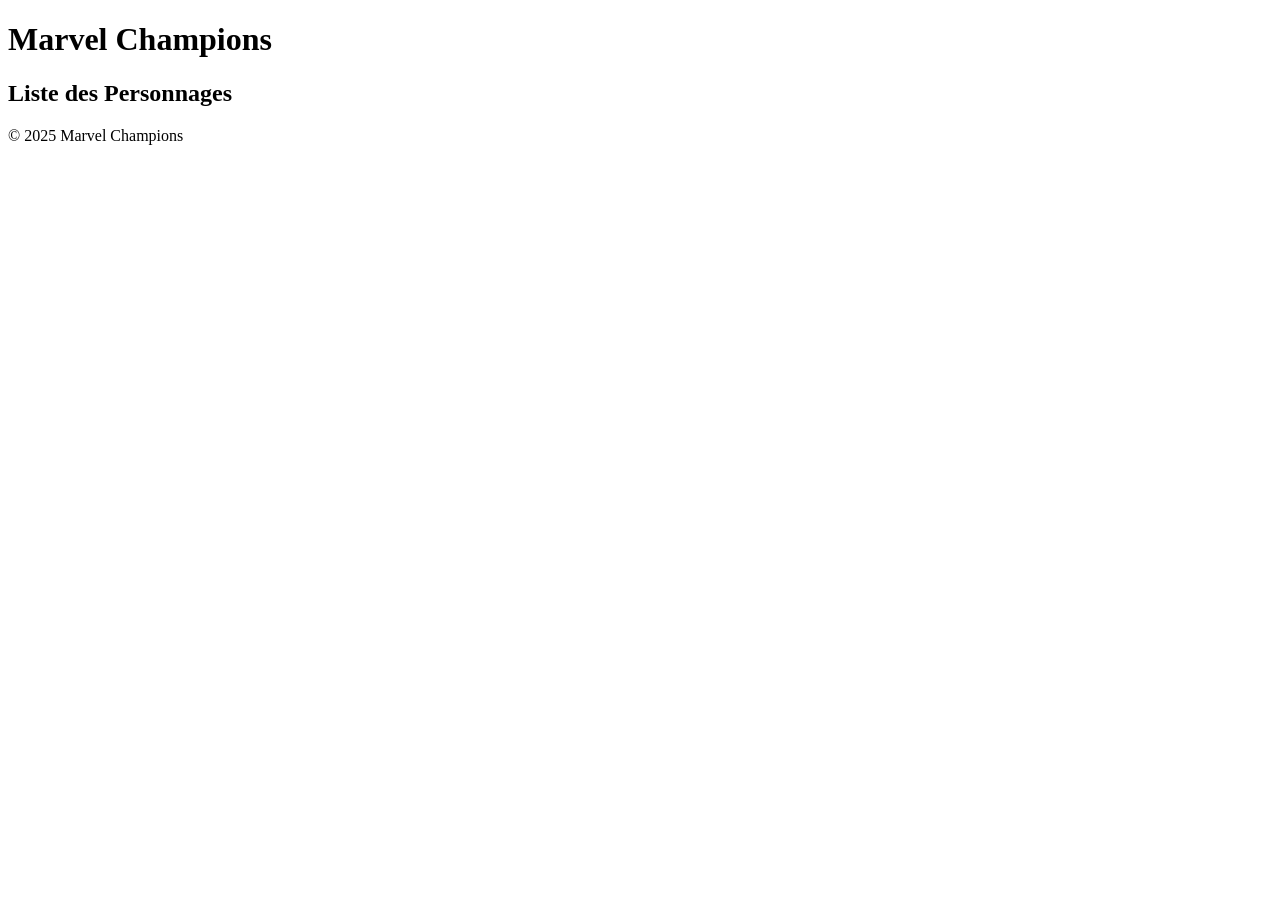
==== champions.html @ c8d94a5c "Create champions.html" ====
<!DOCTYPE html>
<html lang="fr">
<head>
    <meta charset="UTF-8">
    <meta name="viewport" content="width=device-width, initial-scale=1.0">
    <title>Liste des Personnages | Marvel Champions</title>
    <link rel="stylesheet" href="stylechampion.css">
</head>
<body>
    <header>
        <h1>Marvel Champions</h1>
    </header>
    
    <main>
        <h2>Liste des Personnages</h2>
        <div id="personnage-list">
            <!-- Liste des personnages générée ici -->
        </div>
    </main>

    <footer>
        <p>© 2025 Marvel Champions</p>
    </footer>

    <script src="scriptchampion.js"></script>
</body>
</html>
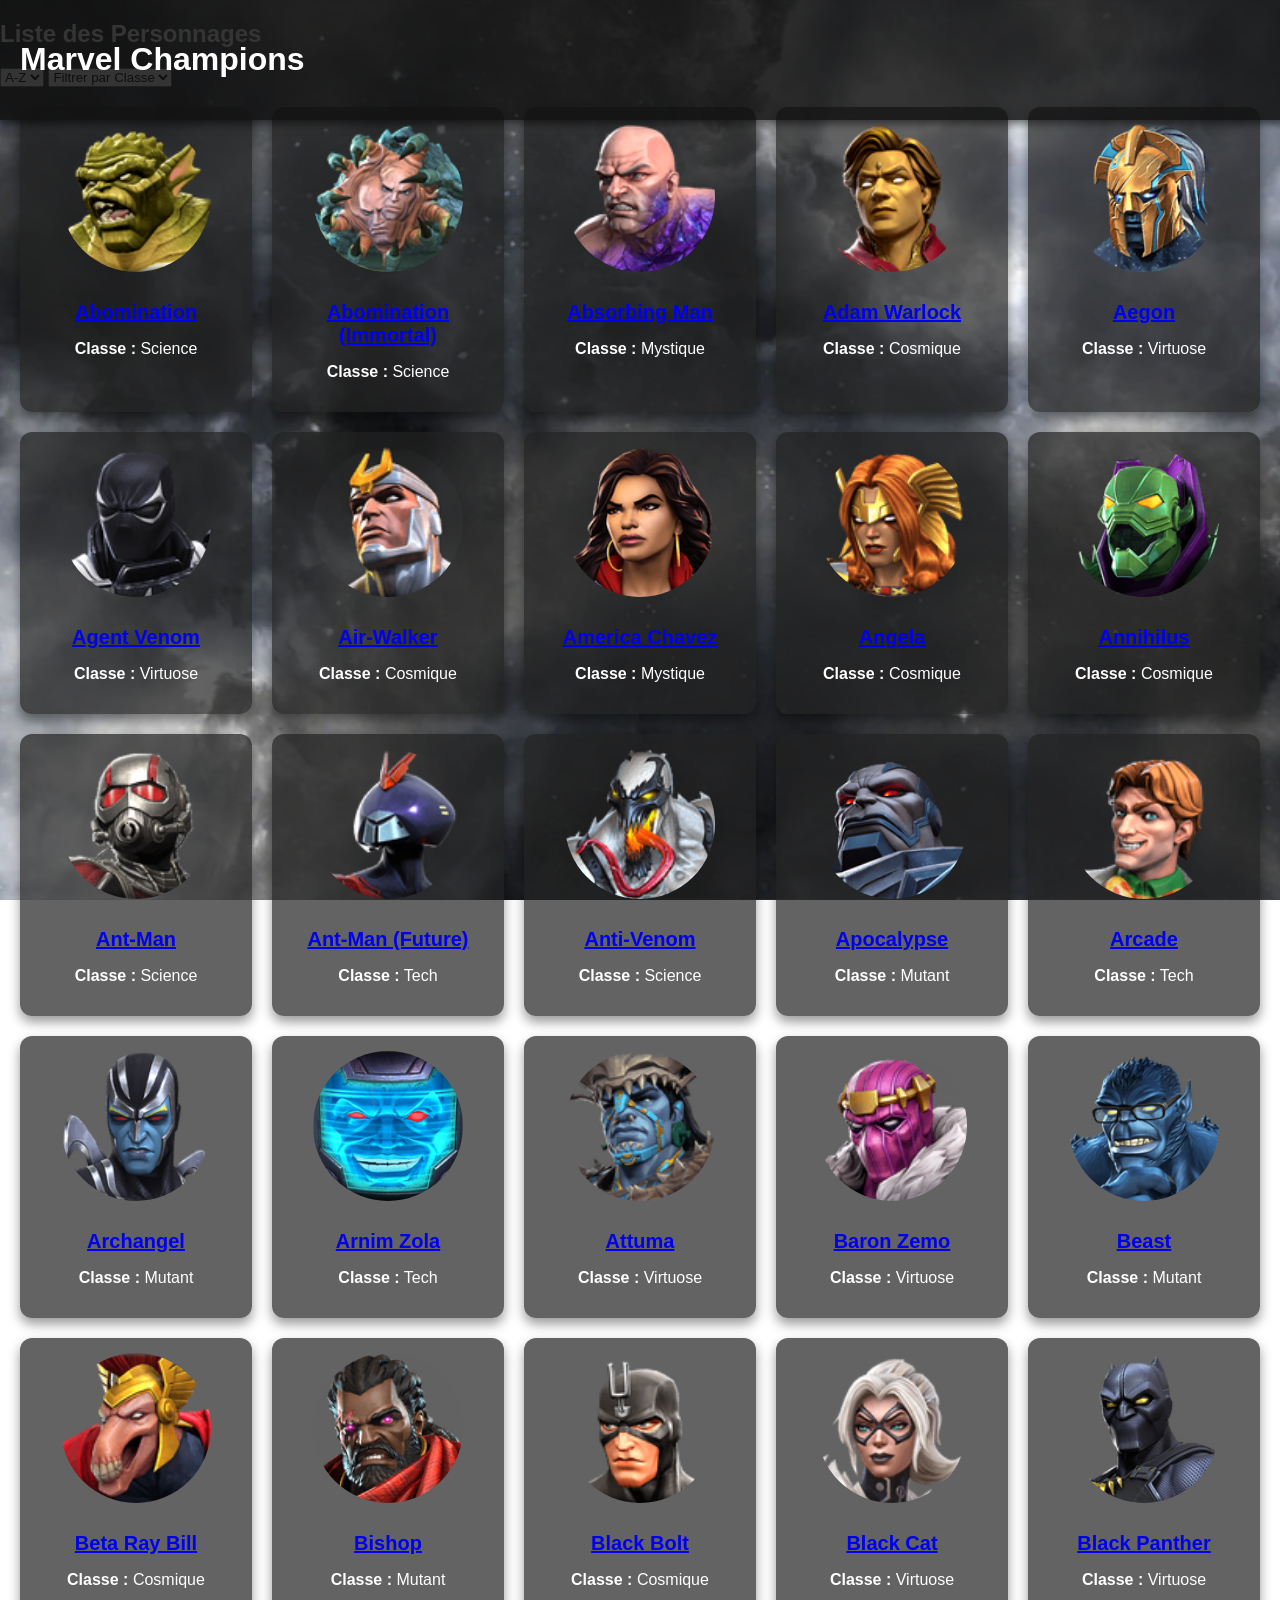
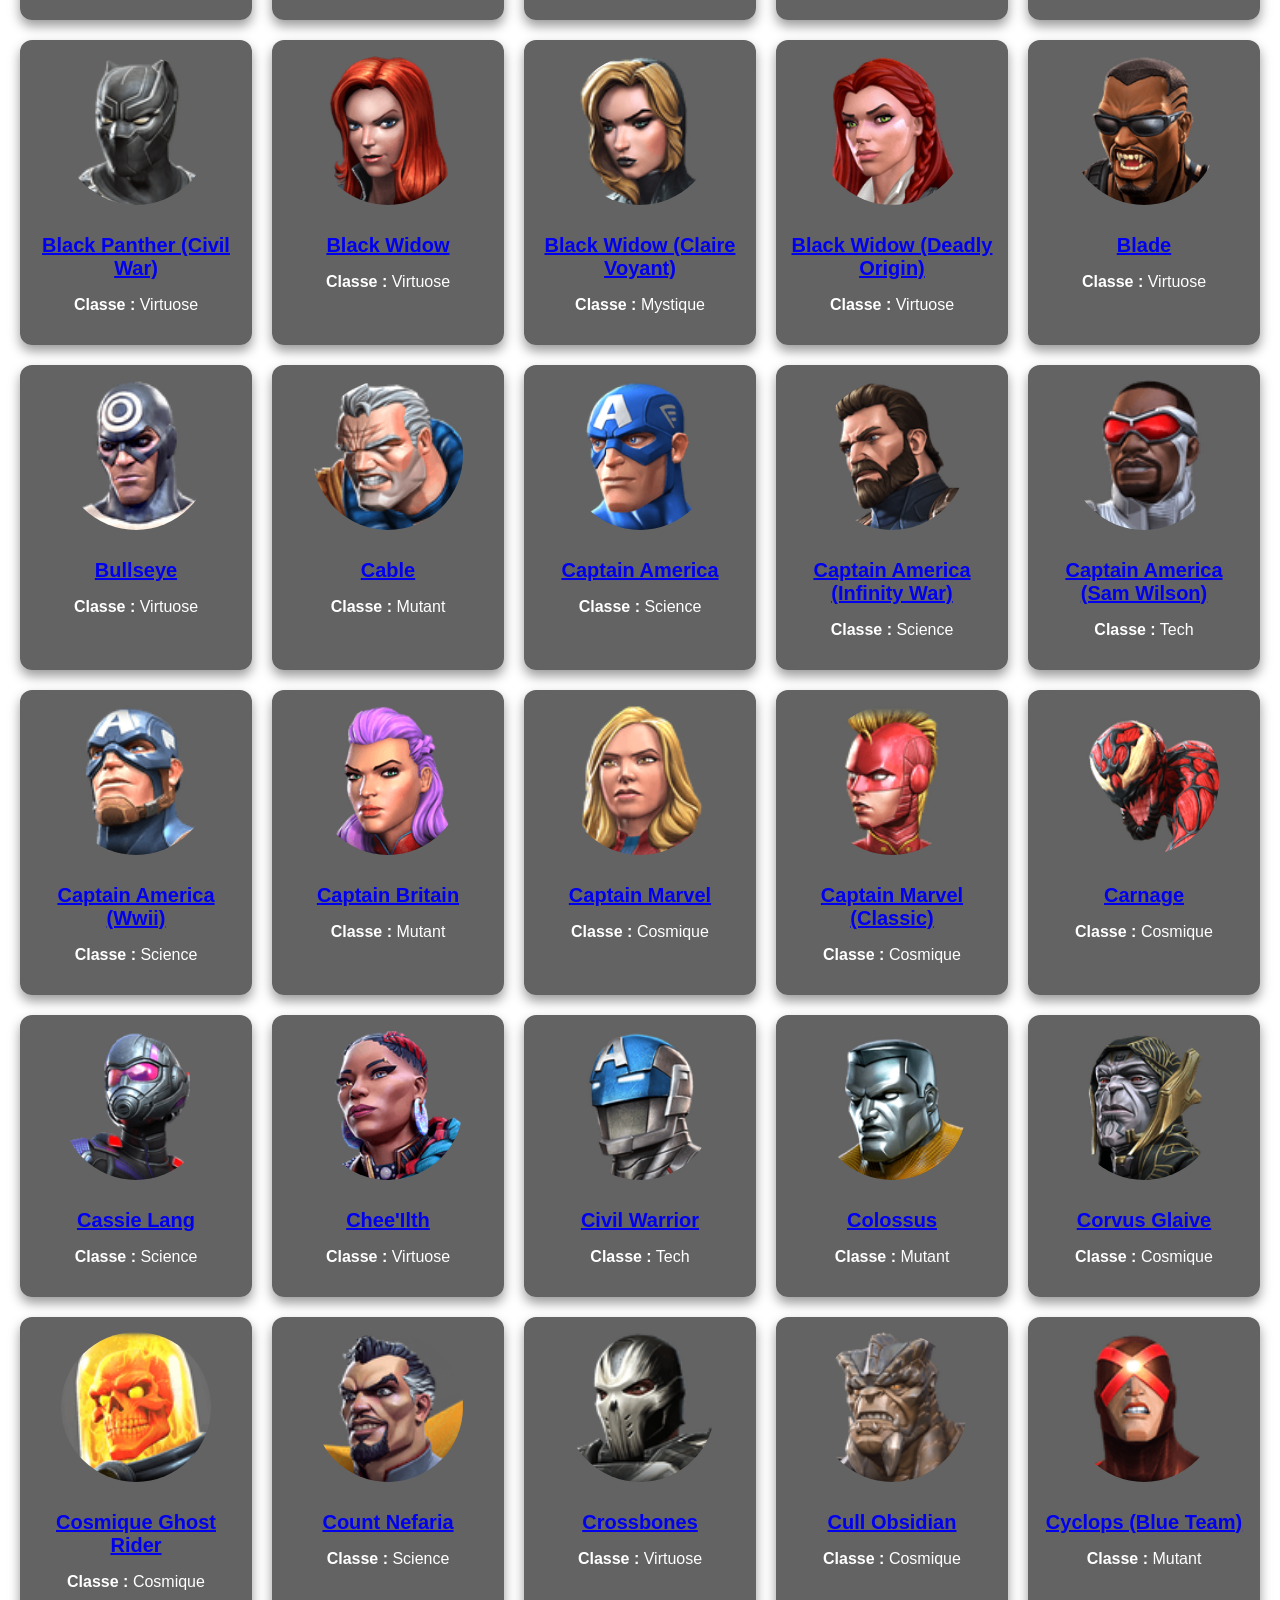
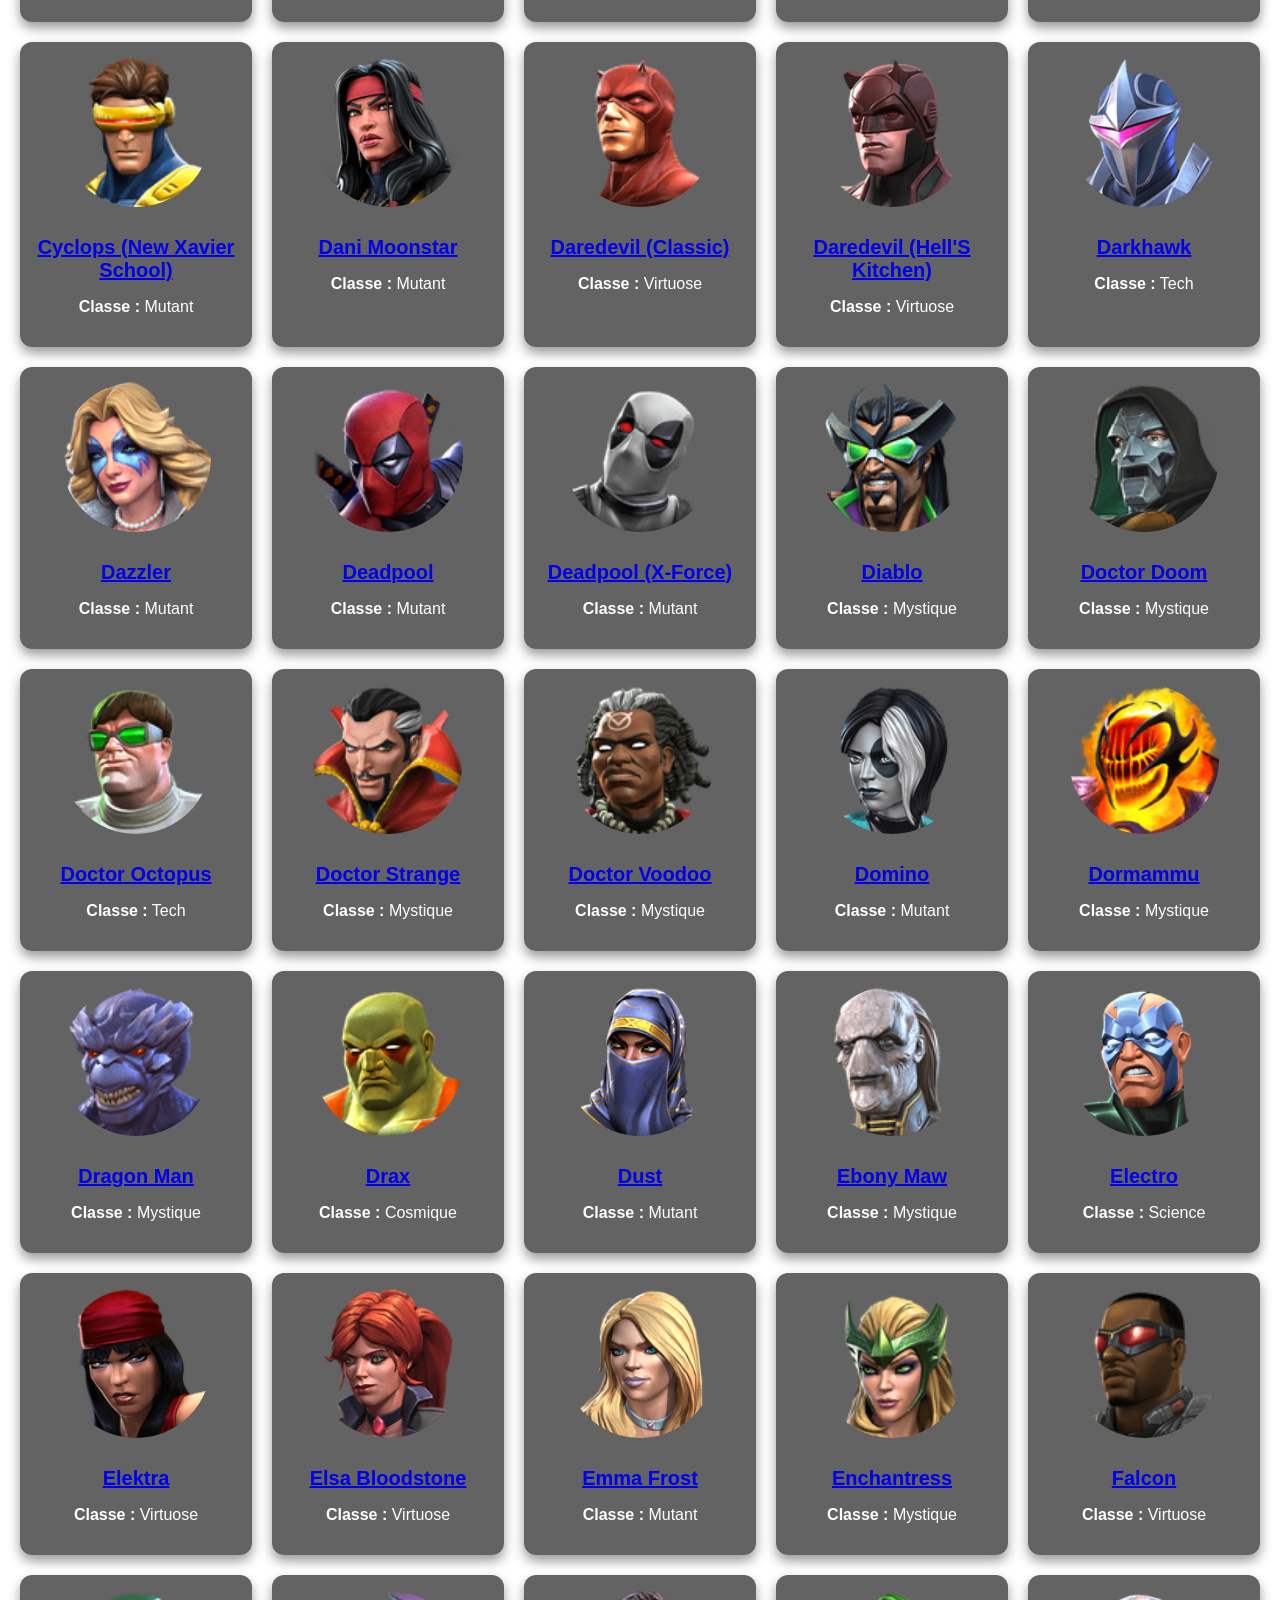
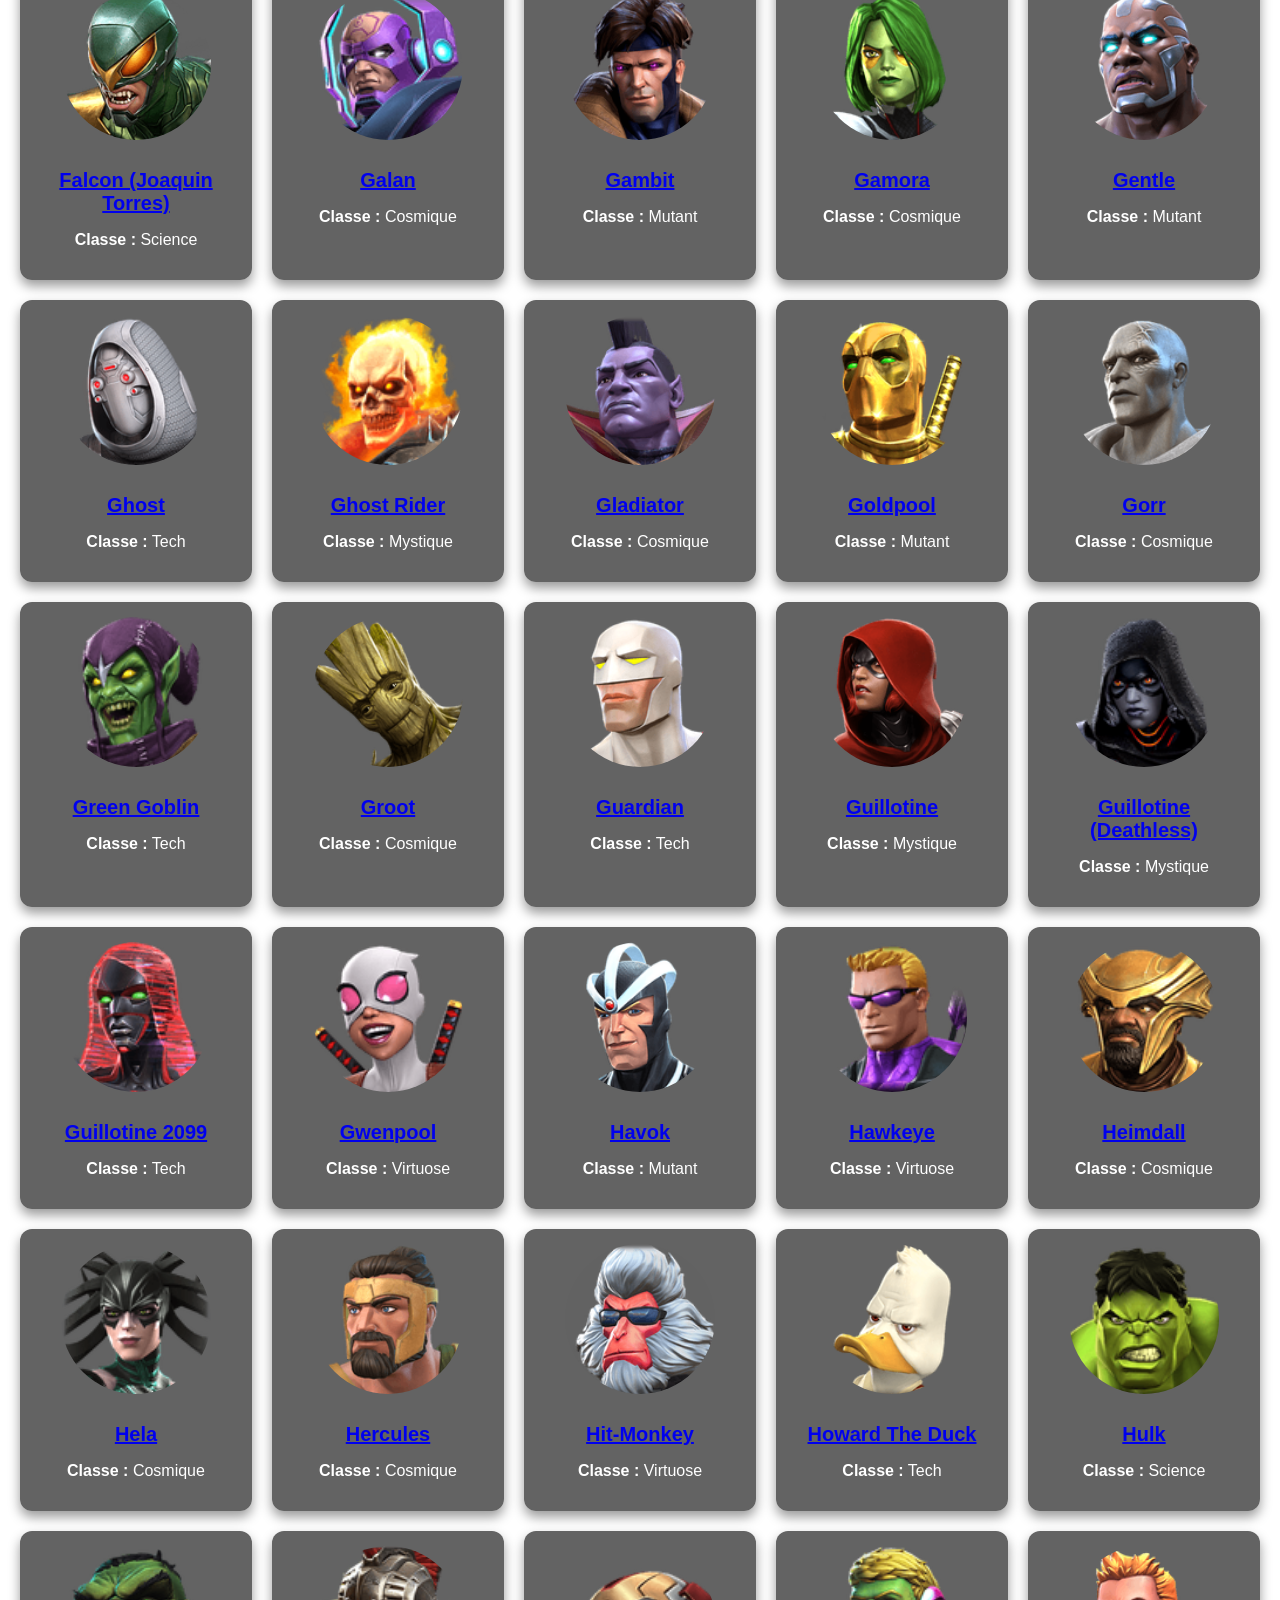
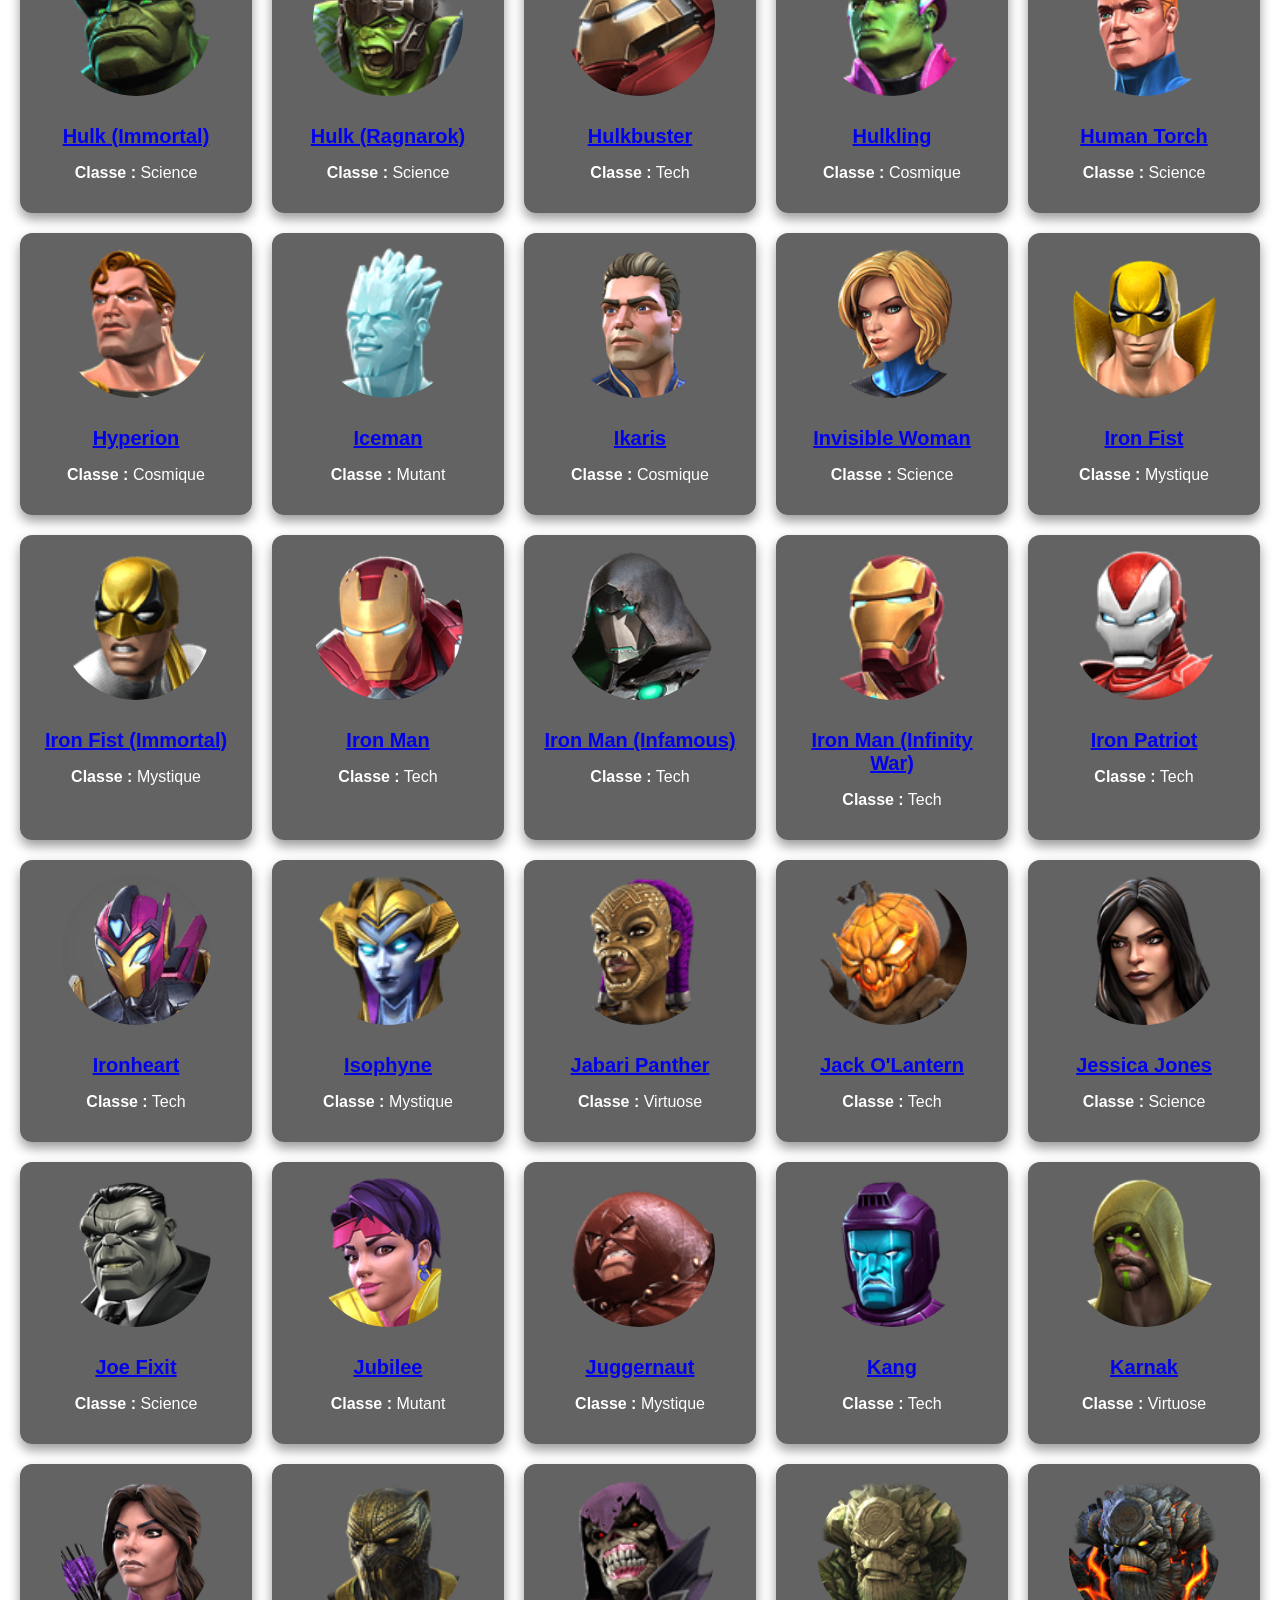
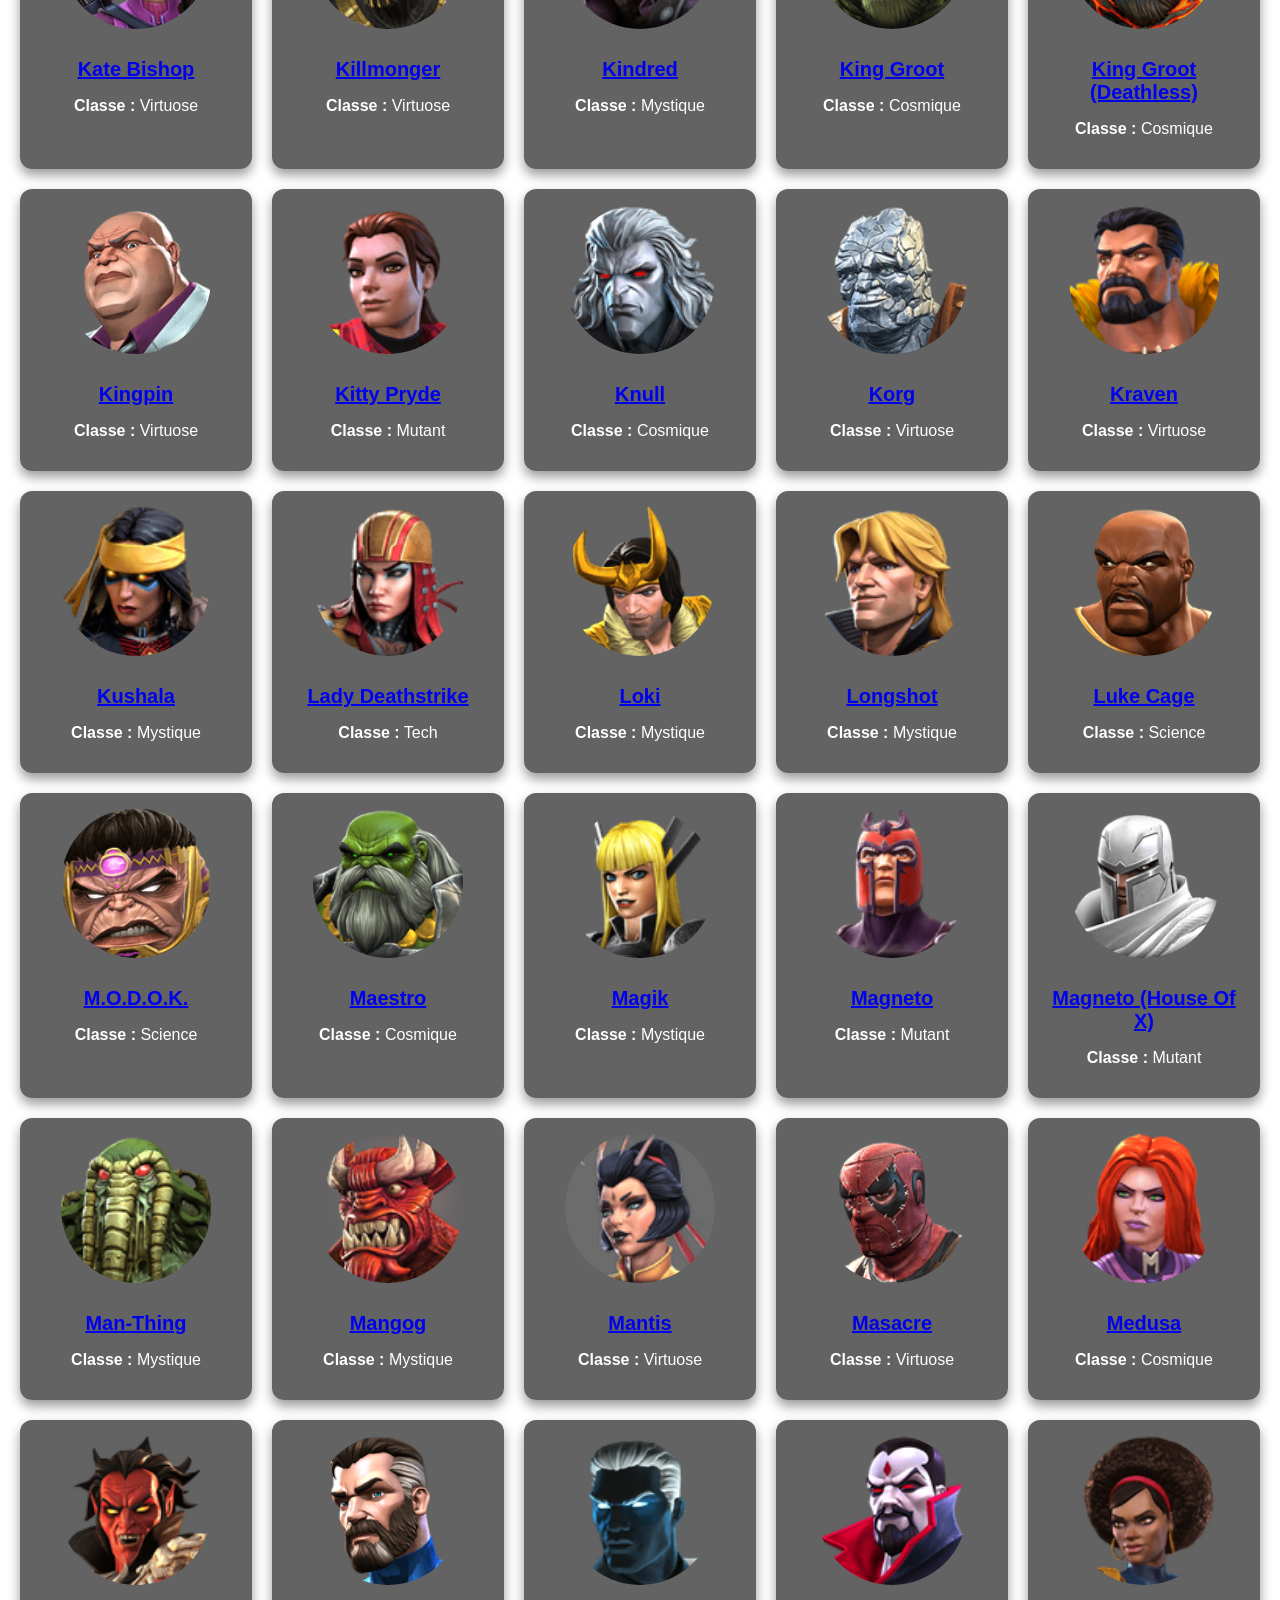
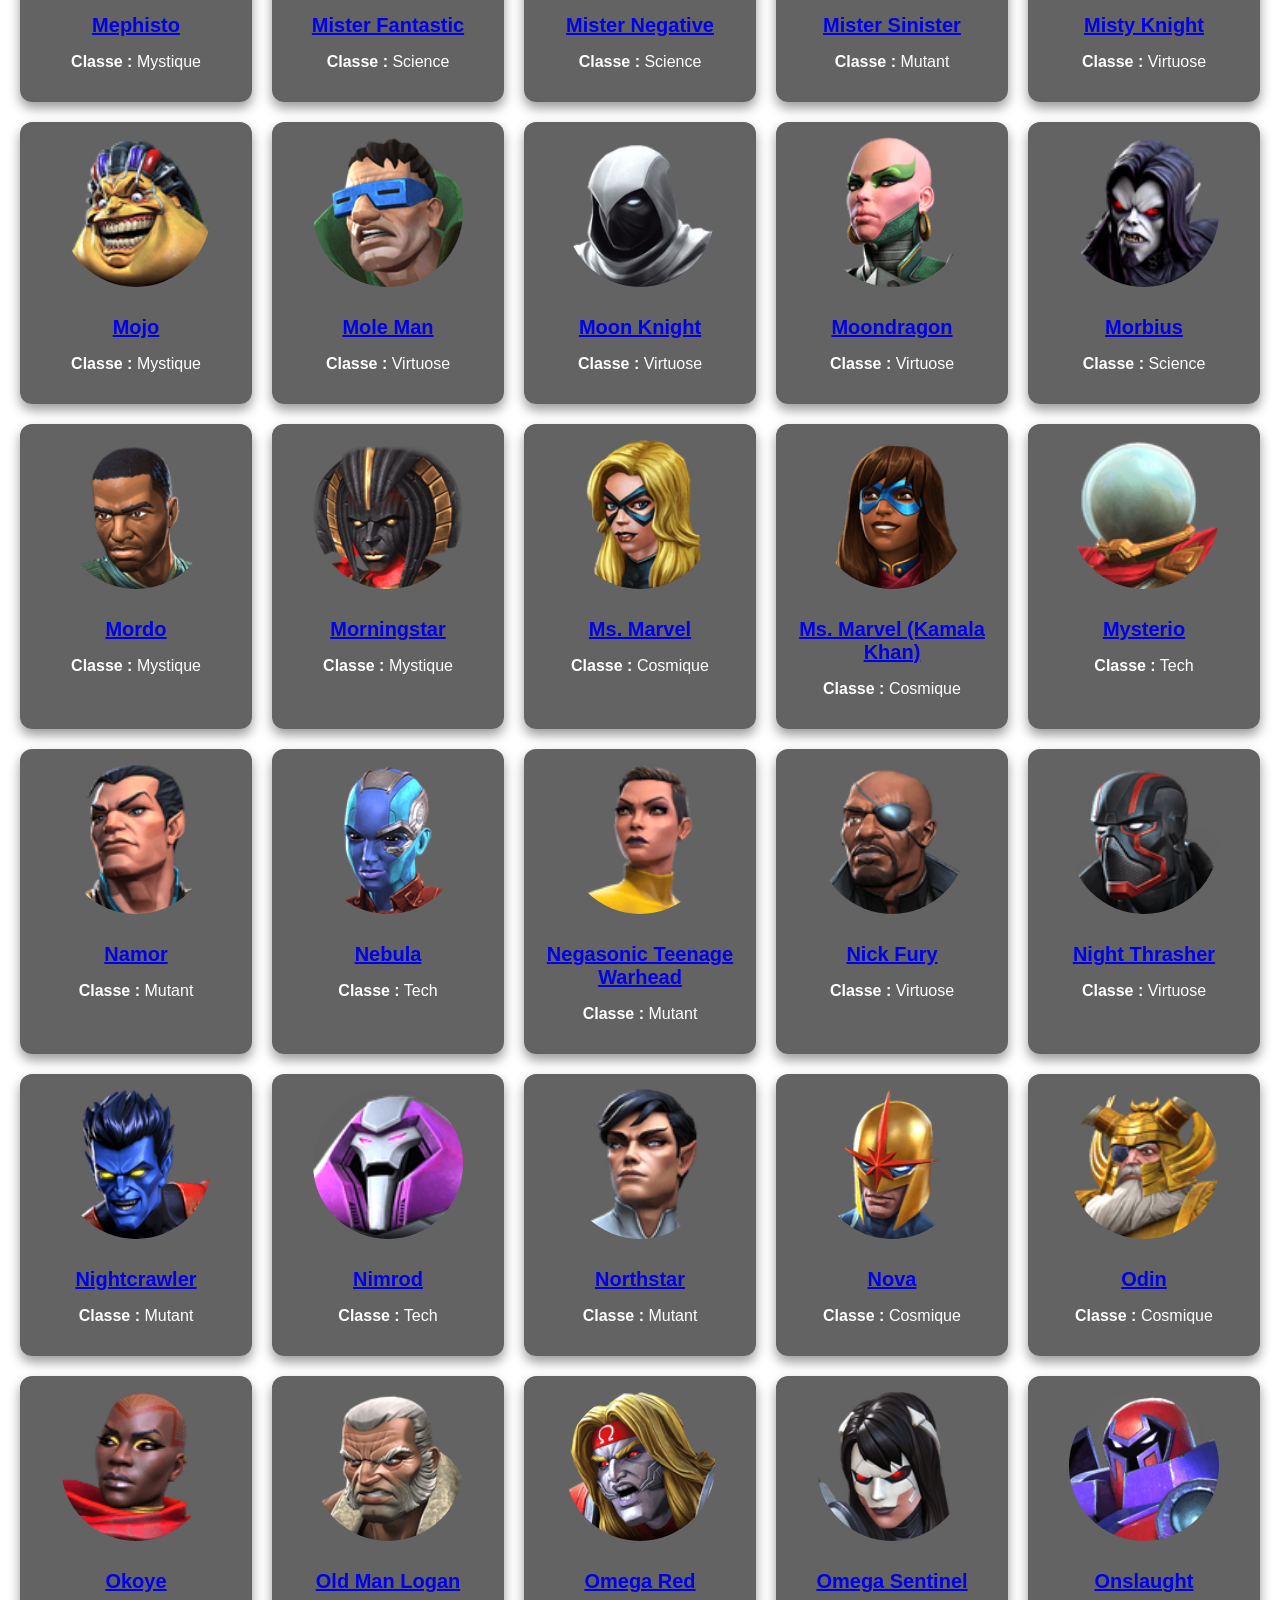
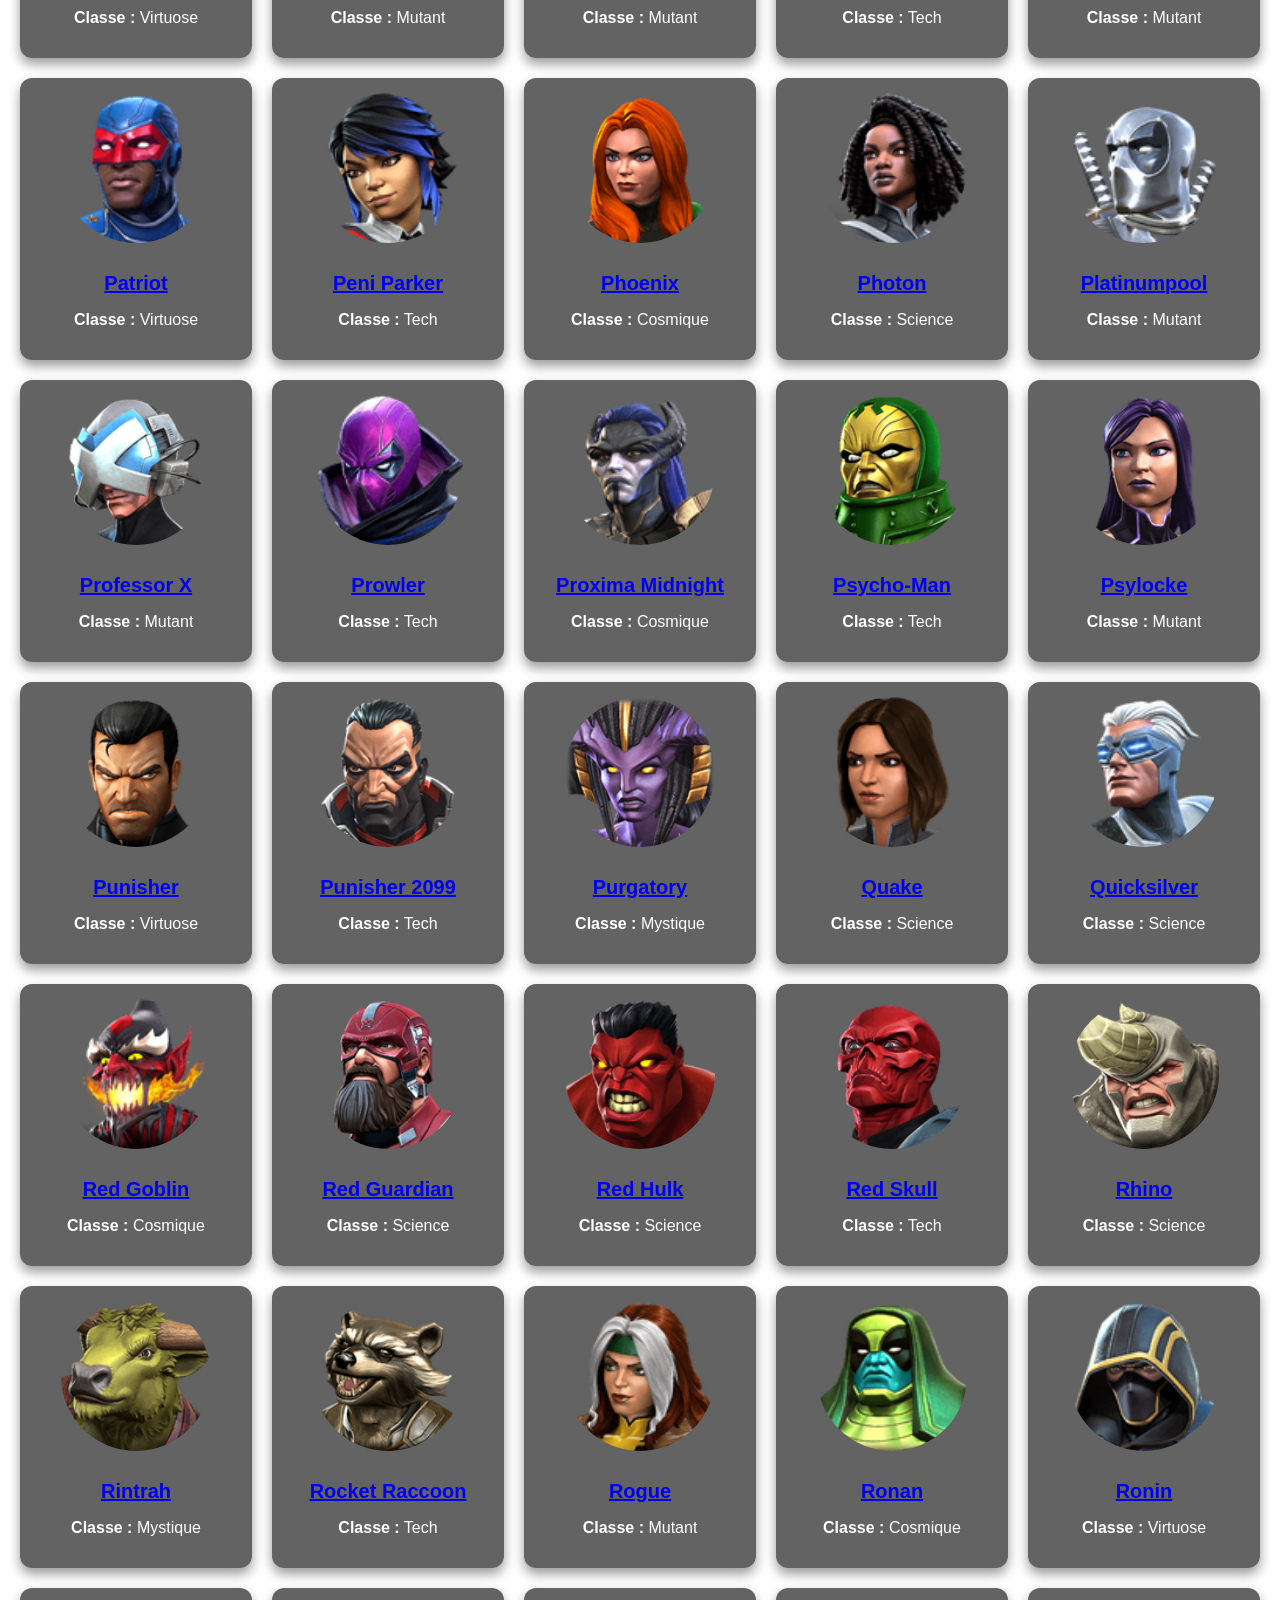
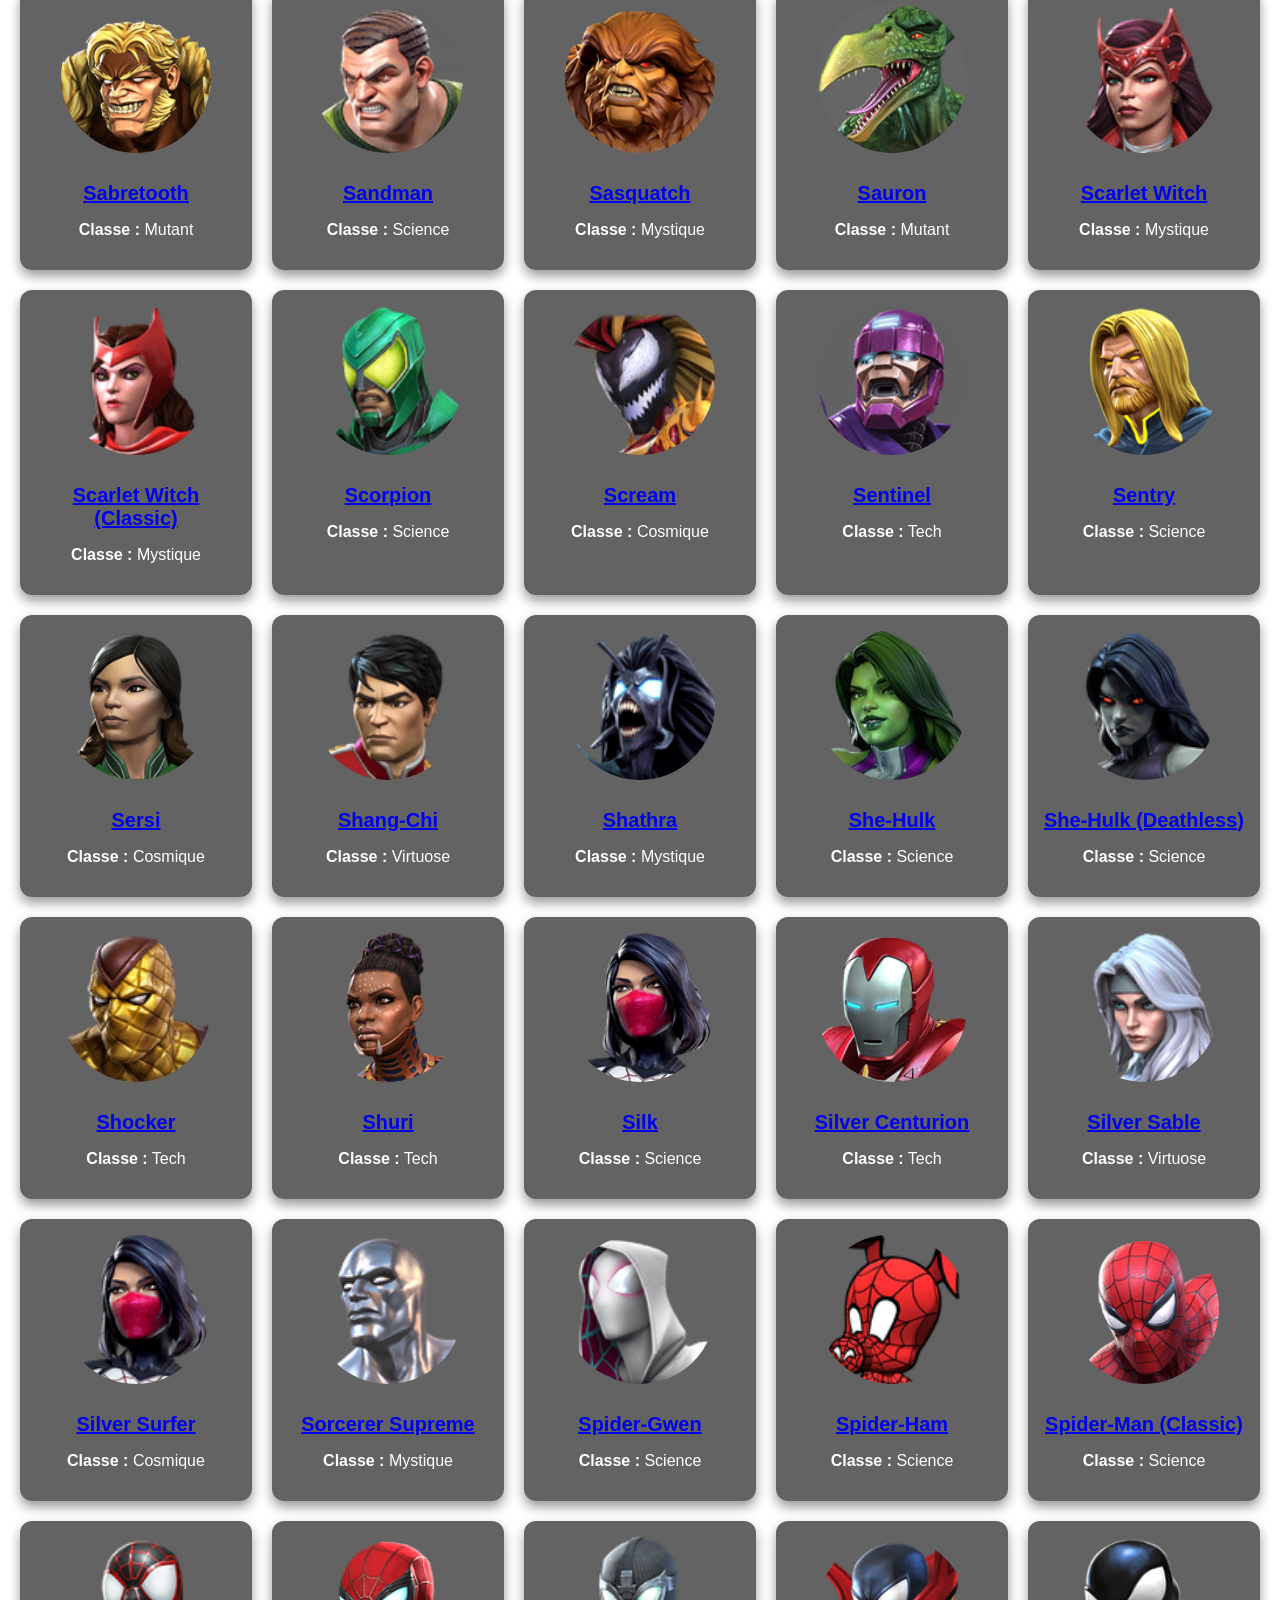
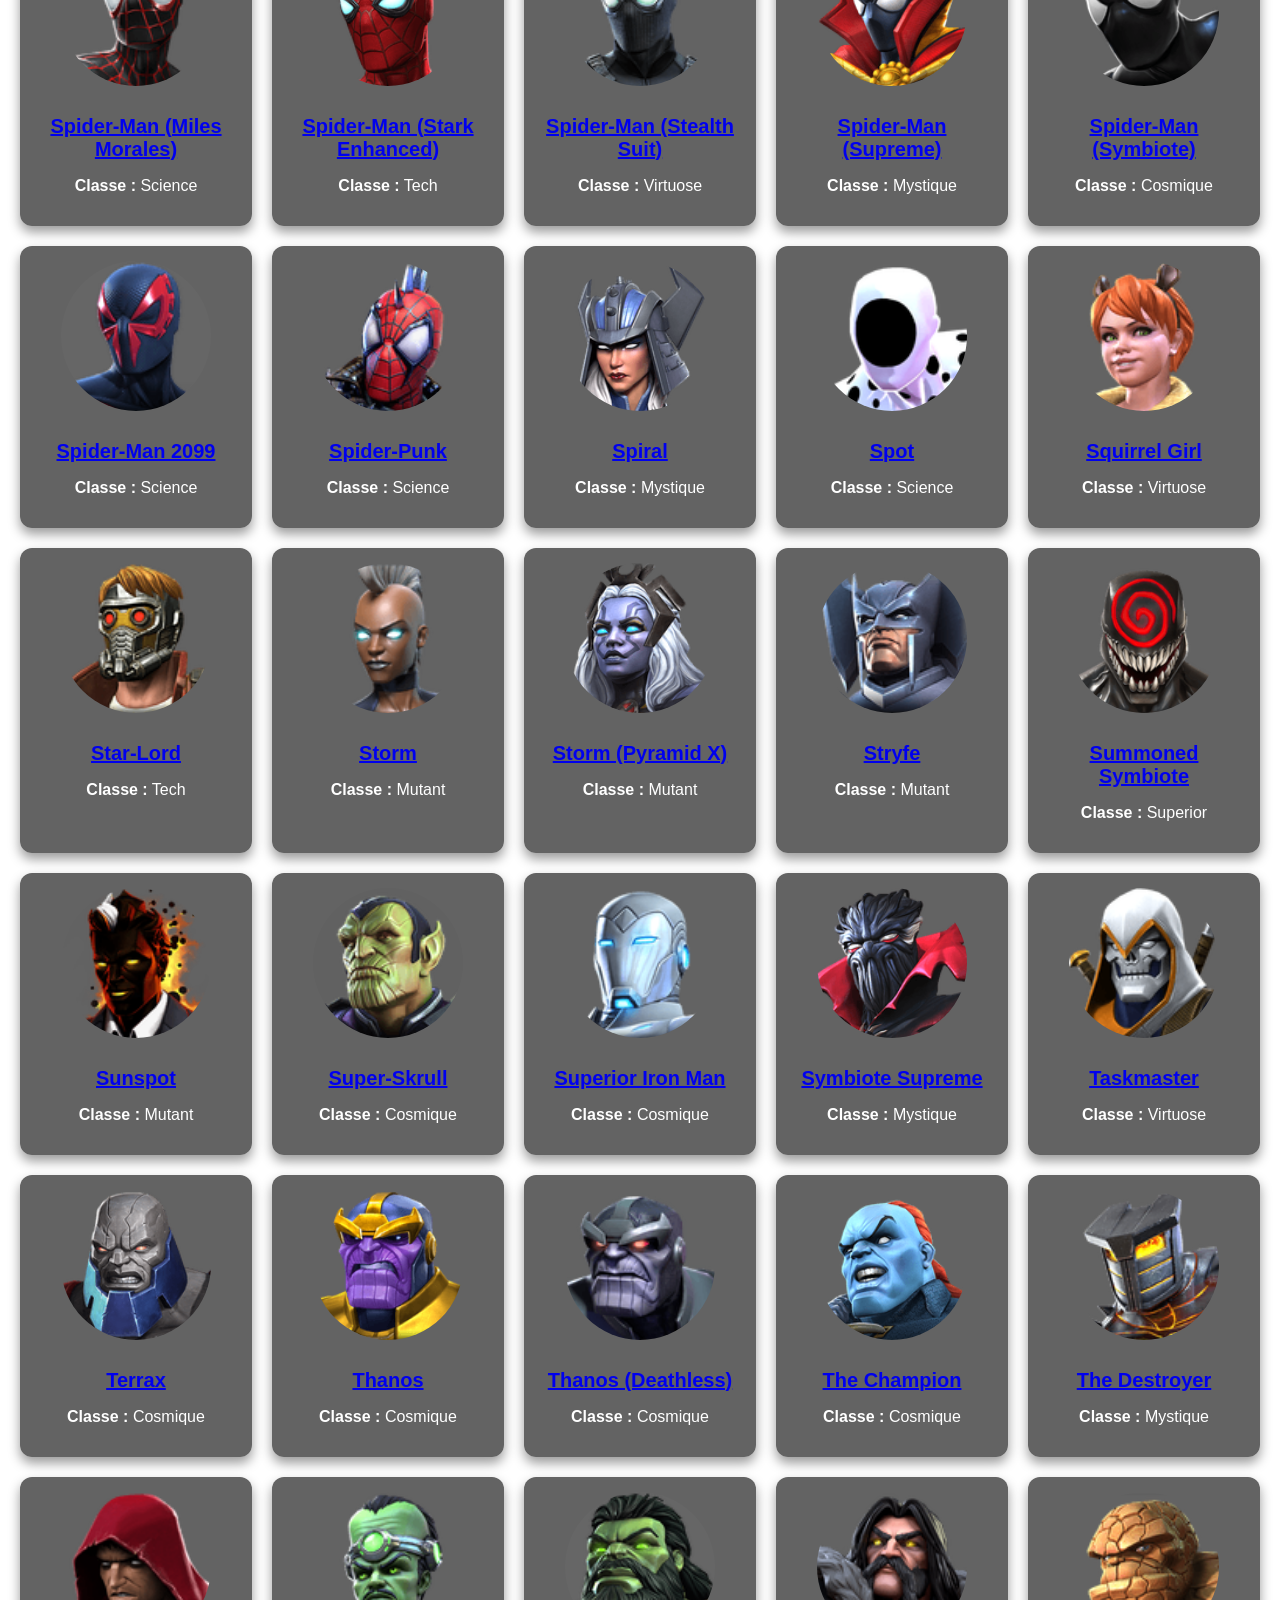
==== commit 2dafd4a6: "Update champions.html" ====
--- a/champions.html
+++ b/champions.html
@@ -13,6 +13,23 @@
     
     <main>
         <h2>Liste des Personnages</h2>
+        <!-- Filtre et tri -->
+<div class="filters">
+    <select id="sort-names">
+        <option value="asc">A-Z</option>
+        <option value="desc">Z-A</option>
+    </select>
+
+    <select id="filter-class">
+        <option value="">Filtrer par Classe</option>
+        <option value="science">Science</option>
+        <option value="tech">Tech</option>
+        <option value="cosmique">Cosmique</option>
+        <option value="virtuose">Virtuose</option>
+        <option value="mutant">Mutant</option>
+    </select>
+</div>
+
         <div id="personnage-list">
             <!-- Liste des personnages générée ici -->
         </div>
--- a/stylechampion.css
+++ b/stylechampion.css
@@ -0,0 +1,209 @@
+/* Style global */
+body {
+    font-family: 'Arial', sans-serif;
+    background: url('espace.webp') no-repeat center center fixed;
+    background-size: cover;
+    color: #fff;
+    margin: 0;
+    padding: 0;
+    overflow-x: hidden;
+}
+
+/* Header */
+header {
+    position: fixed;
+    top: 0;
+    left: 0;
+    width: 100%;
+    background-color: rgba(17, 17, 17, 0.85);
+    padding: 20px;
+    box-shadow: 0 4px 8px rgba(0, 0, 0, 0.5);
+    z-index: 10;
+    display: flex;
+    justify-content: space-between;
+    align-items: center;
+    animation: slide-down 0.5s ease-out;
+    transition: background-color 0.3s ease, box-shadow 0.3s ease;
+}
+
+/* Effet au survol des liens du header */
+header nav ul li a {
+    color: #fff;
+    text-decoration: none;
+    font-size: 18px;
+    font-weight: bold;
+    position: relative;
+    transition: all 0.3s ease;
+}
+
+header nav ul li a:hover {
+    color: #ff5722;
+    transform: translateY(-5px) rotate(-5deg);
+}
+
+/* Menu déroulant */
+.dropdown .dropbtn {
+    background-color: #111;
+    color: white;
+    padding: 10px 15px;
+    font-size: 16px;
+    border: none;
+    cursor: pointer;
+}
+
+.dropdown:hover .dropbtn {
+    background-color: #FF5722;
+}
+
+.dropdown-content {
+    display: none;
+    position: absolute;
+    background-color: #222;
+    min-width: 160px;
+    z-index: 1;
+    box-shadow: 0 8px 16px rgba(0, 0, 0, 0.3);
+}
+
+.dropdown:hover .dropdown-content {
+    display: block;
+}
+
+.dropdown-content a {
+    color: #fff;
+    padding: 12px 16px;
+    text-decoration: none;
+    font-size: 16px;
+}
+
+.dropdown-content a:hover {
+    background-color: #FF5722;
+}
+
+/* Personnages */
+#personnage-list {
+    display: grid;
+    grid-template-columns: repeat(auto-fill, minmax(200px, 1fr));
+    gap: 20px;
+    padding: 20px;
+}
+
+.personnage-card {
+    background: rgba(34, 34, 34, 0.7);
+    border-radius: 12px;
+    padding: 15px;
+    text-align: center;
+    box-shadow: 0 6px 12px rgba(0, 0, 0, 0.4);
+    transition: transform 0.3s ease, box-shadow 0.3s ease;
+}
+
+.personnage-card:hover {
+    transform: scale(1.05);
+    box-shadow: 0 8px 16px rgba(0, 0, 0, 0.6);
+}
+
+.personnage-card img {
+    width: 100%;
+    height: auto;
+    max-width: 150px;
+    border-radius: 50%;
+    margin-bottom: 15px;
+    object-fit: cover;
+}
+
+.personnage-card h3 {
+    color: #ff5722;
+    font-size: 20px;
+    margin: 10px 0;
+}
+
+/* Cards de détail de personnage */
+.character-card {
+    background: rgba(44, 62, 80, 0.9);
+    padding: 25px;
+    border-radius: 12px;
+    text-align: center;
+    max-width: 600px;
+    margin: auto;
+}
+
+.character-card h2 {
+    color: #ff5722;
+    margin-bottom: 20px;
+}
+
+.character-info {
+    background-color: rgba(44, 62, 80, 0.8);
+    padding: 15px;
+    border-radius: 8px;
+    margin-top: 20px;
+}
+
+.character-info p {
+    font-size: 18px;
+}
+
+.character-image {
+    width: 200px;
+    height: 200px;
+    border-radius: 50%;
+    margin-top: 20px;
+    object-fit: cover;
+}
+
+/* Footer */
+footer {
+    background-color: #111;
+    padding: 20px;
+    text-align: center;
+    color: #fff;
+    width: 100%;
+    margin-top: auto;
+    font-size: 14px;
+}
+
+/* Animation du header */
+@keyframes slide-down {
+    from {
+        transform: translateY(-100%);
+    }
+    to {
+        transform: translateY(0);
+    }
+}
+
+/* Mobile - Adaptation */
+@media (max-width: 768px) {
+    body {
+        overflow: hidden;
+    }
+
+    .mobile-message {
+        display: block;
+        background-color: rgba(0, 0, 0, 0.8);
+        color: white;
+        font-size: 20px;
+        padding: 20px;
+        text-align: center;
+        position: absolute;
+        top: 50%;
+        left: 50%;
+        transform: translate(-50%, -50%);
+        z-index: 1000;
+        border-radius: 10px;
+        width: 80%;
+        max-width: 400px;
+    }
+
+    header nav ul li {
+        display: block;
+        margin-bottom: 10px;
+    }
+
+    #personnage-list {
+        grid-template-columns: 1fr 1fr;
+    }
+
+    .personnage-card {
+        padding: 15px;
+    }
+}
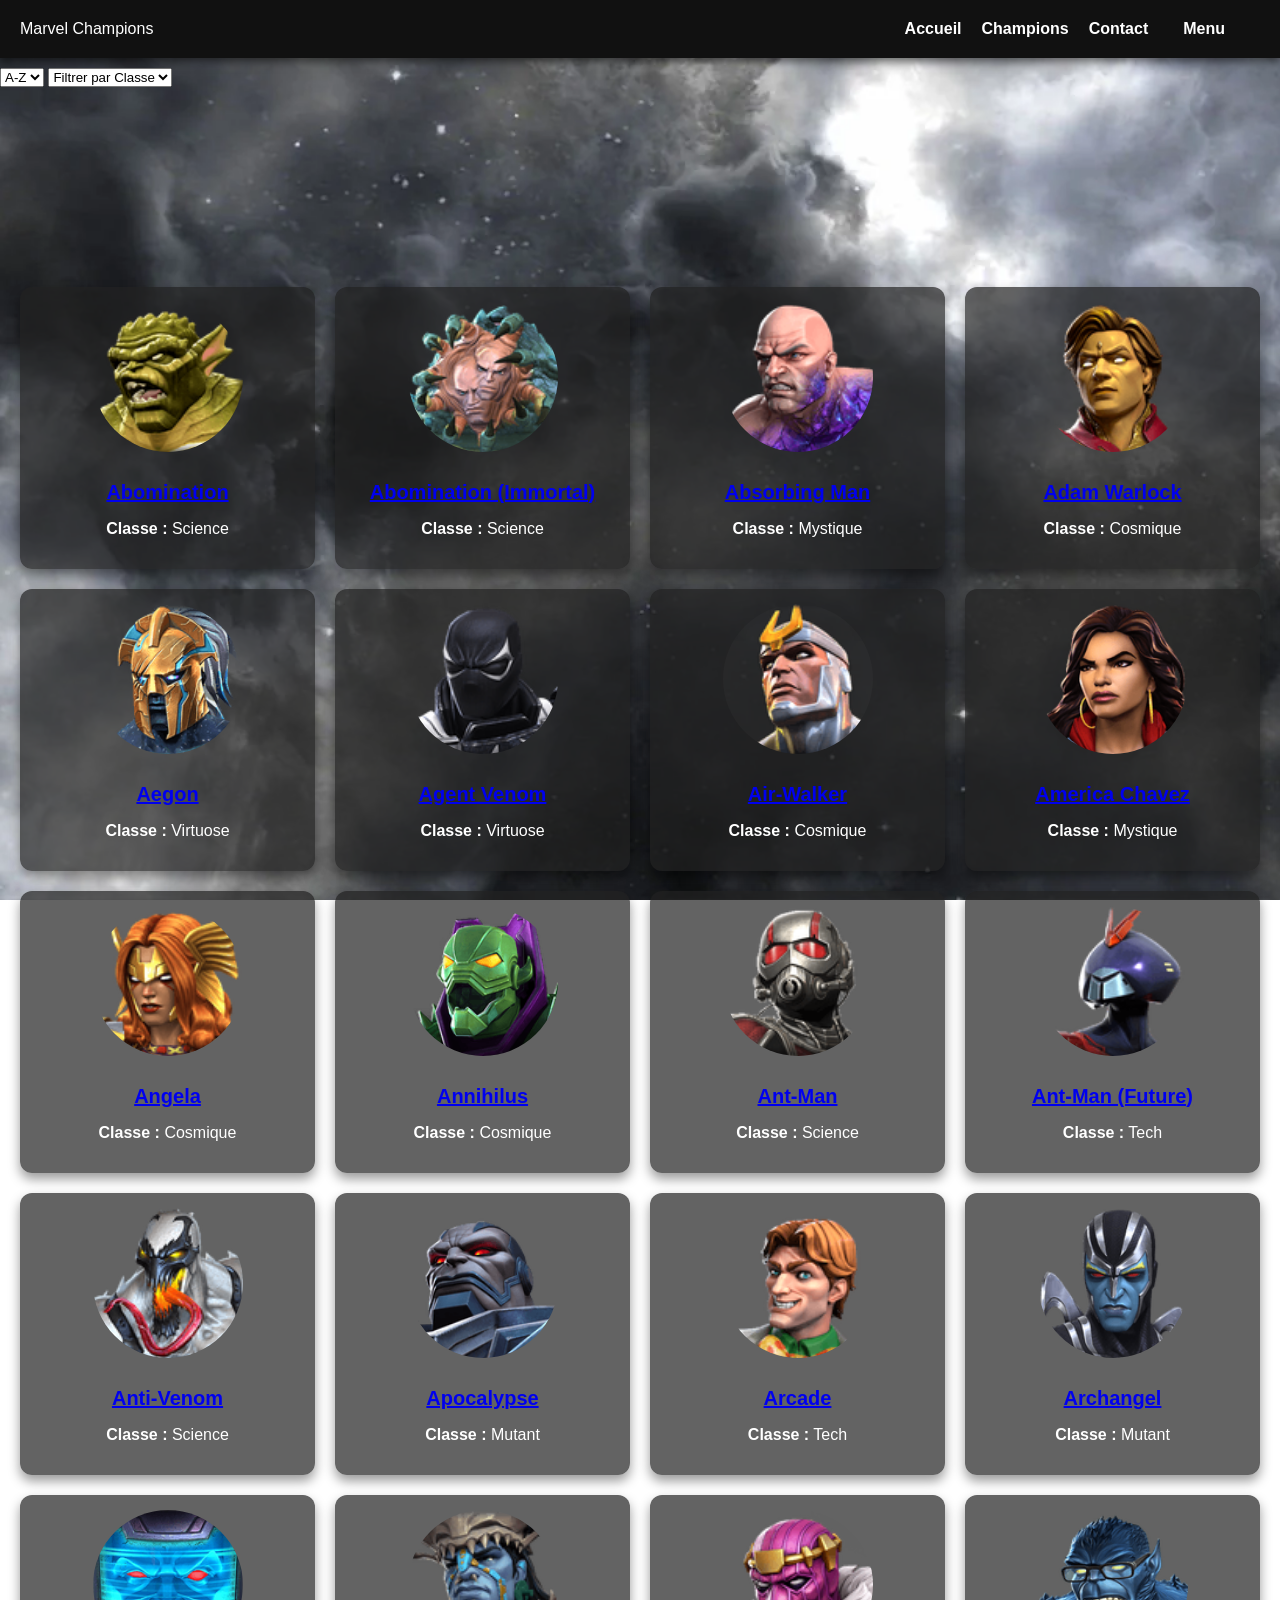
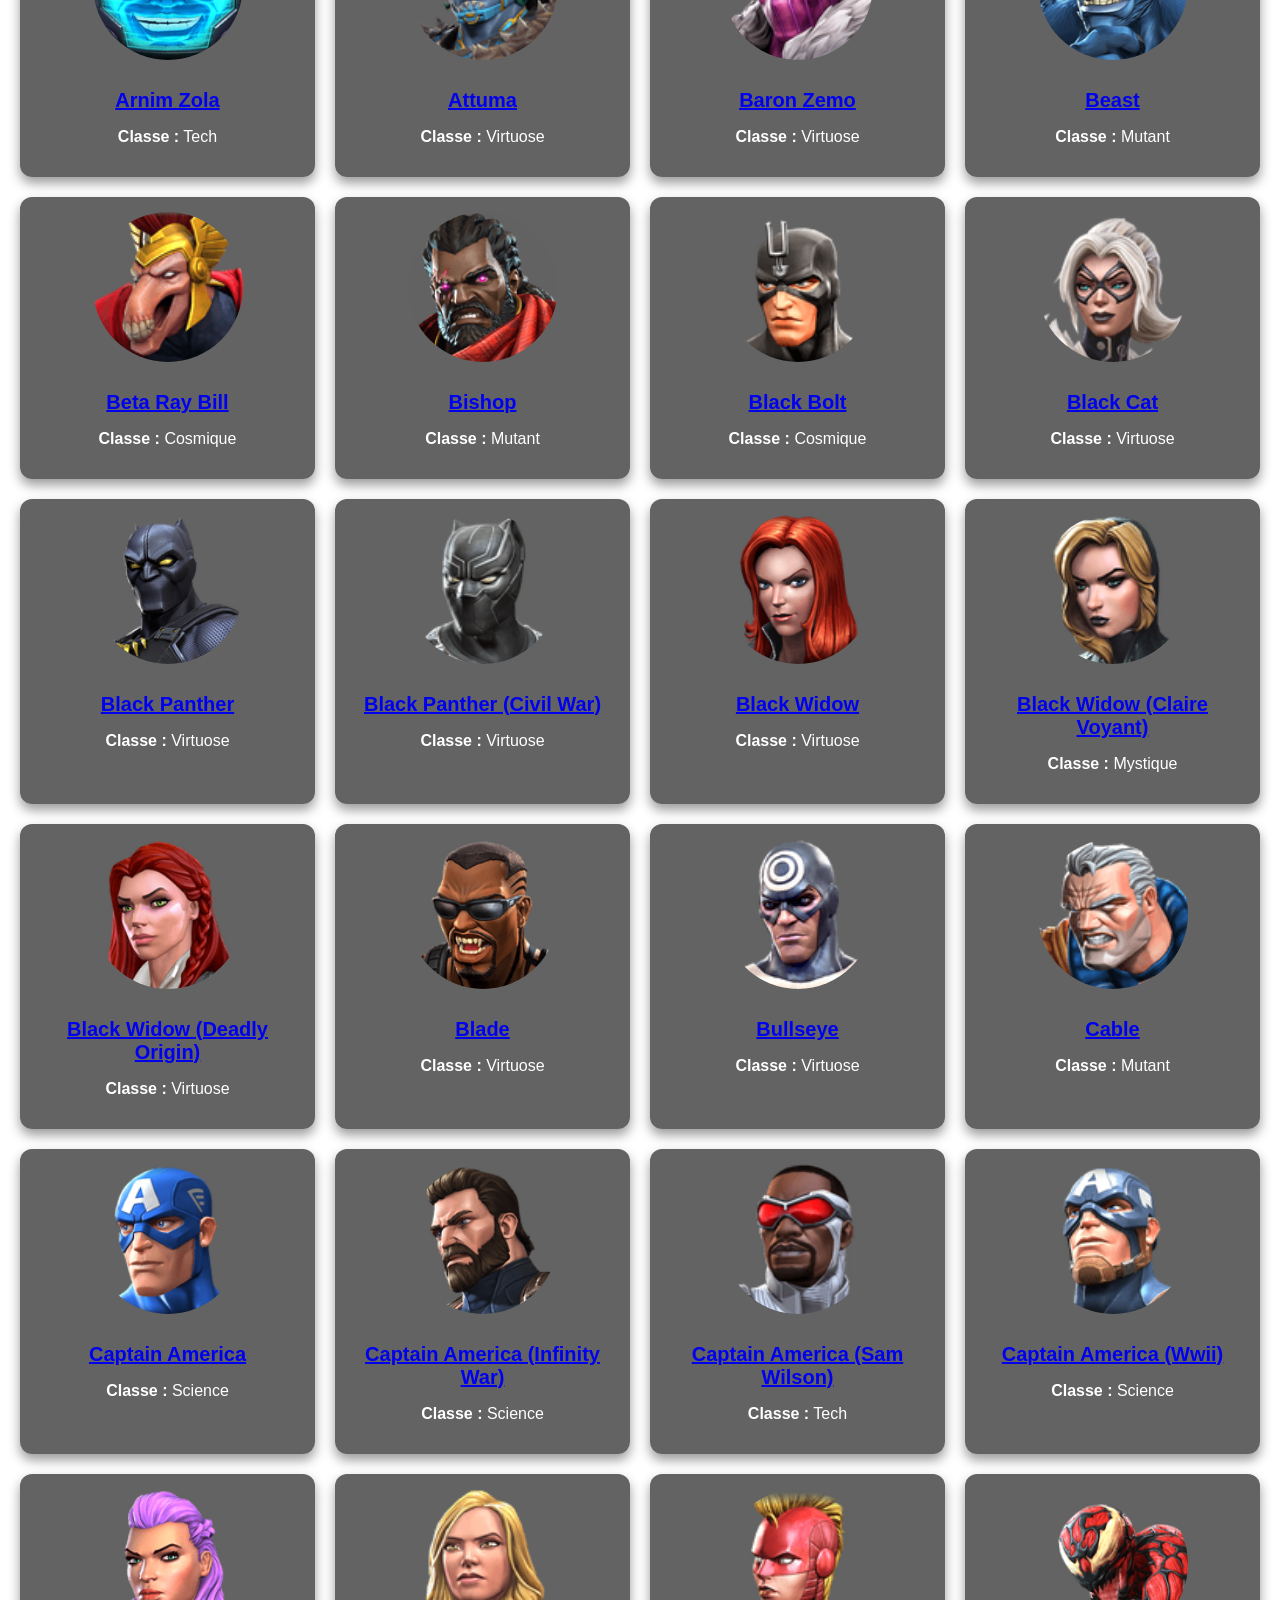
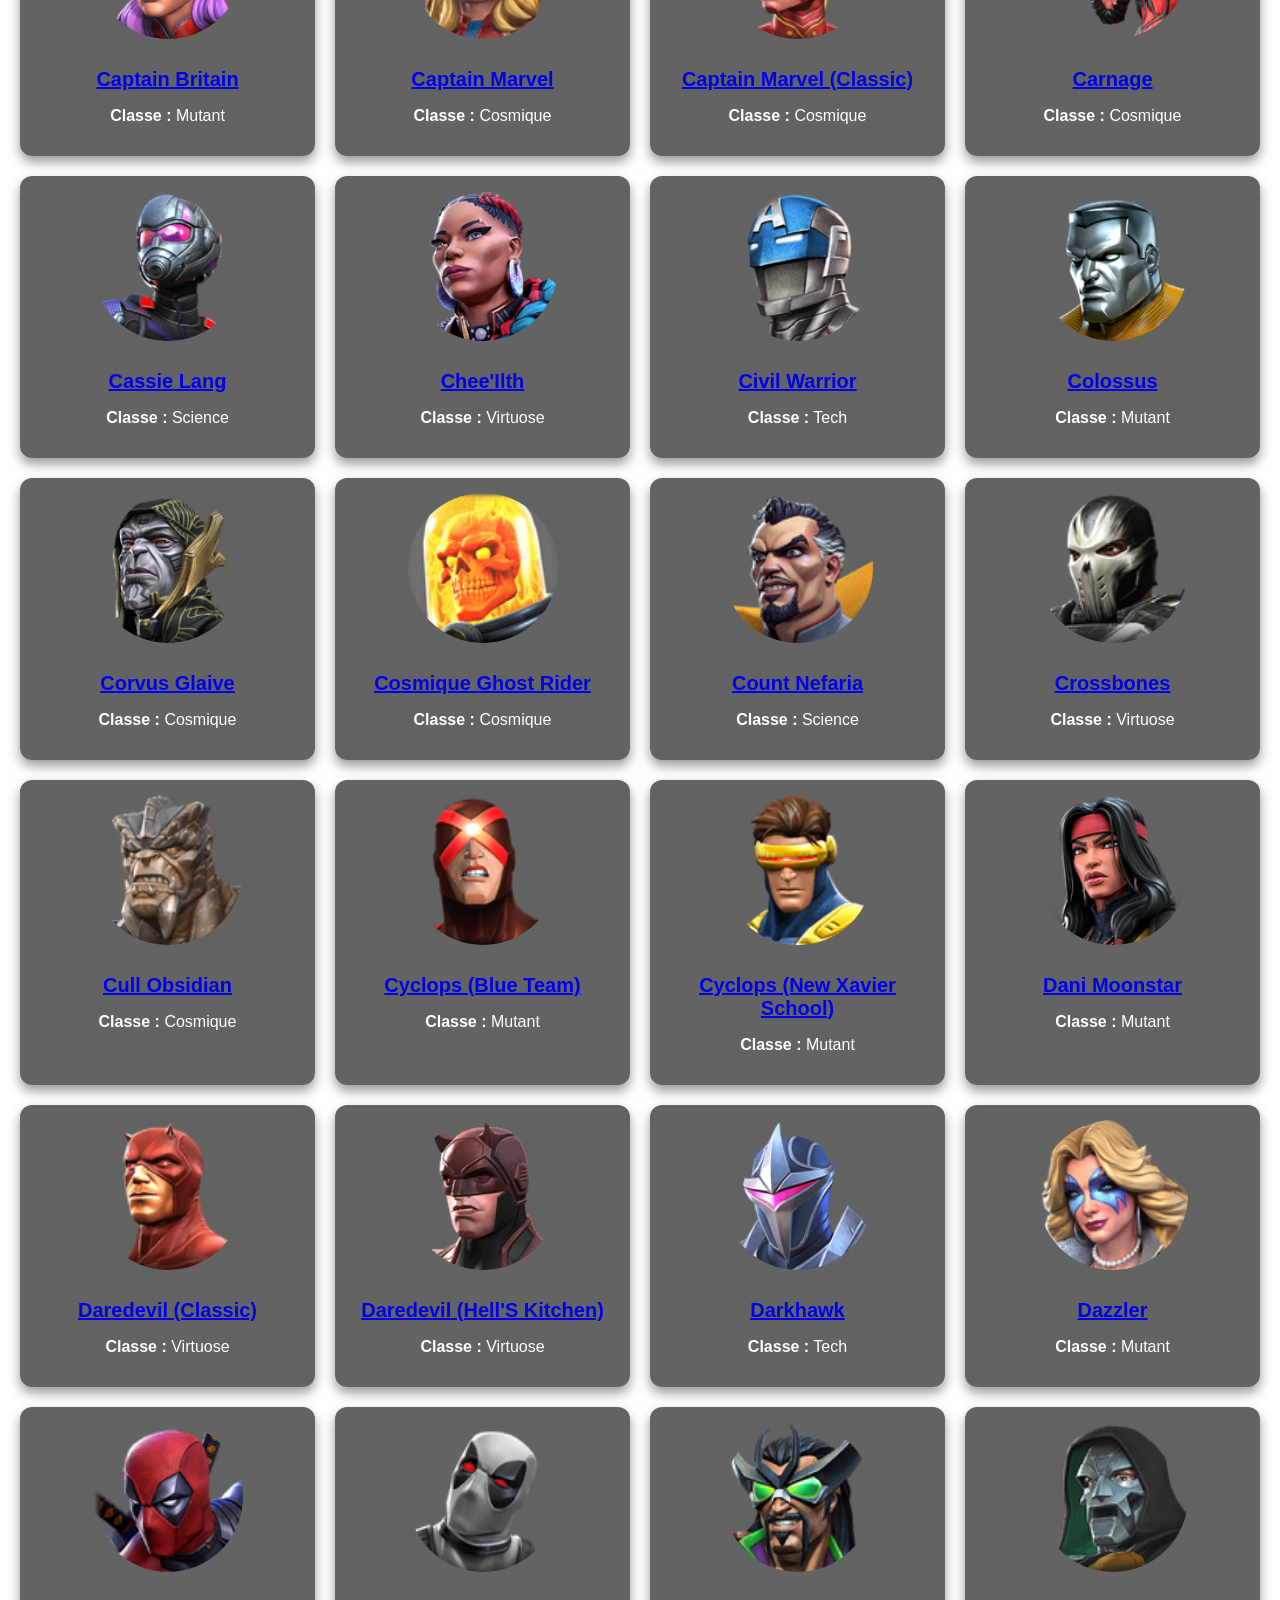
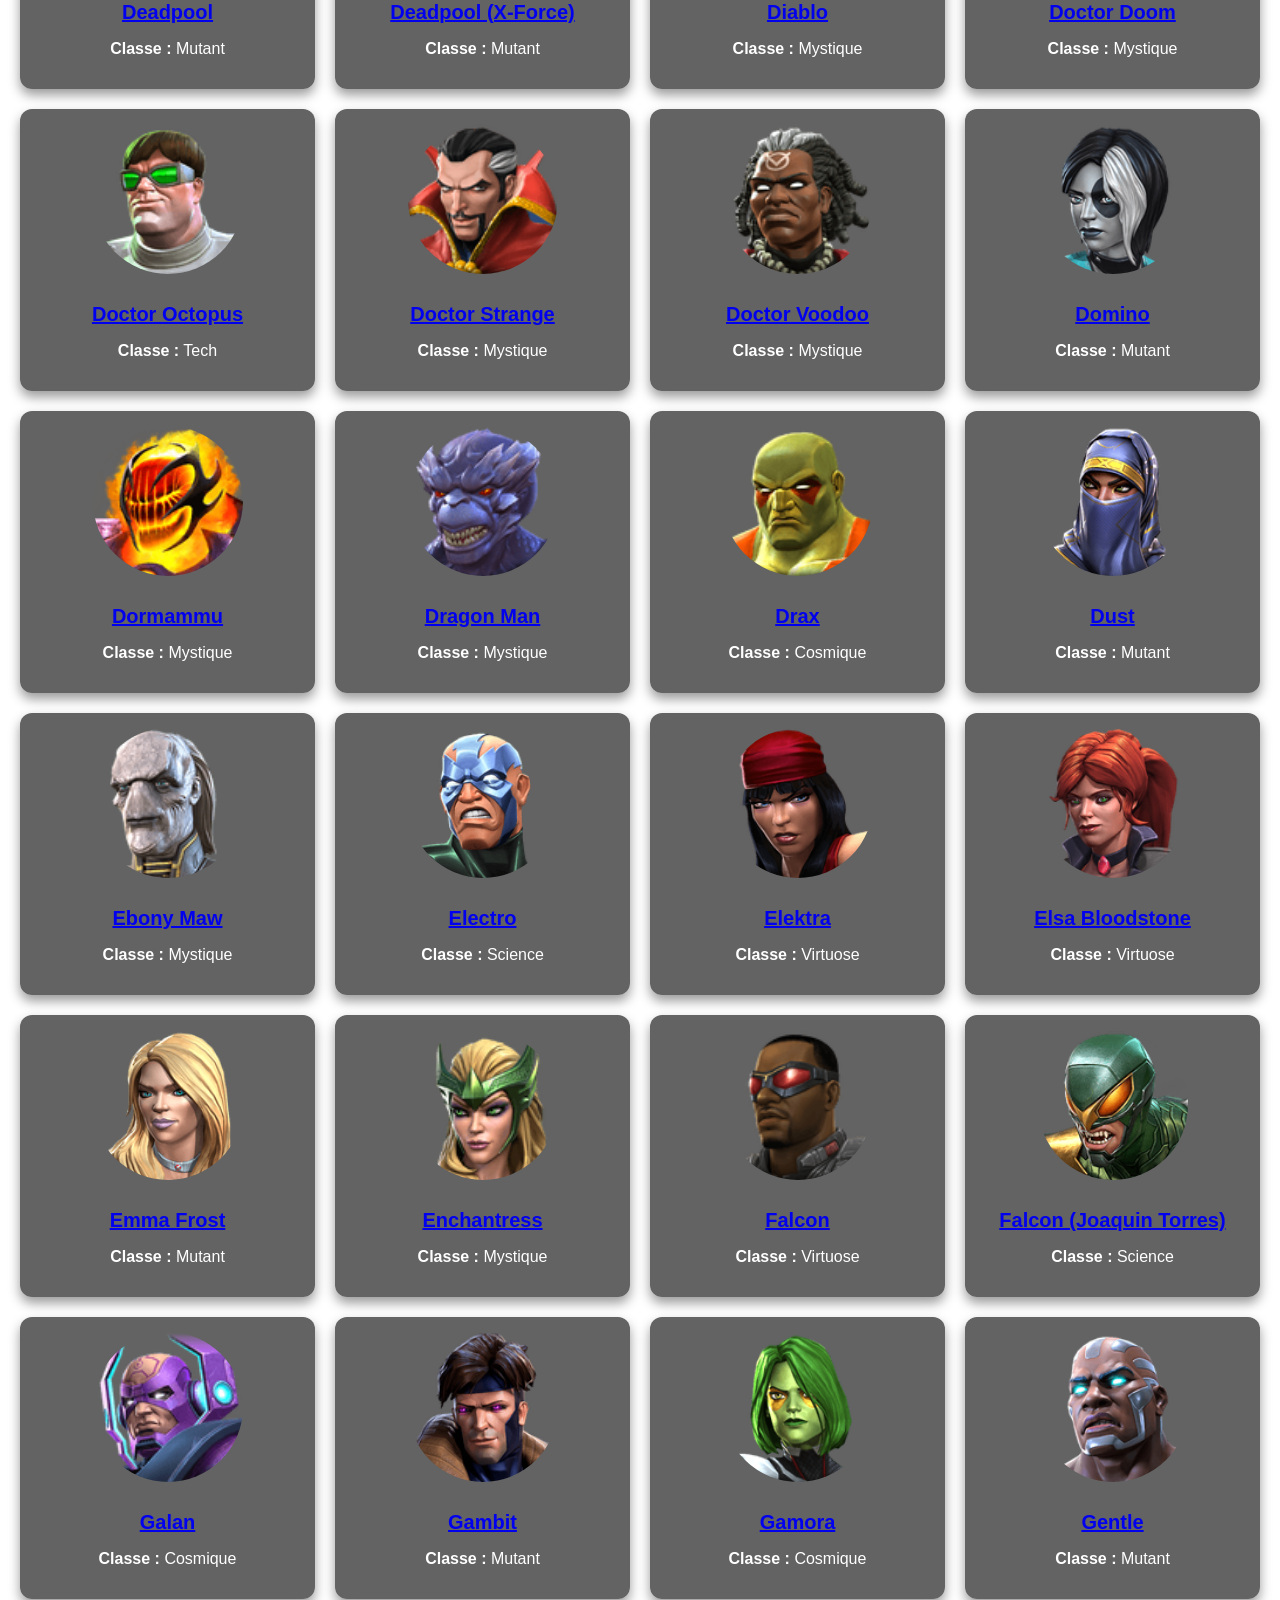
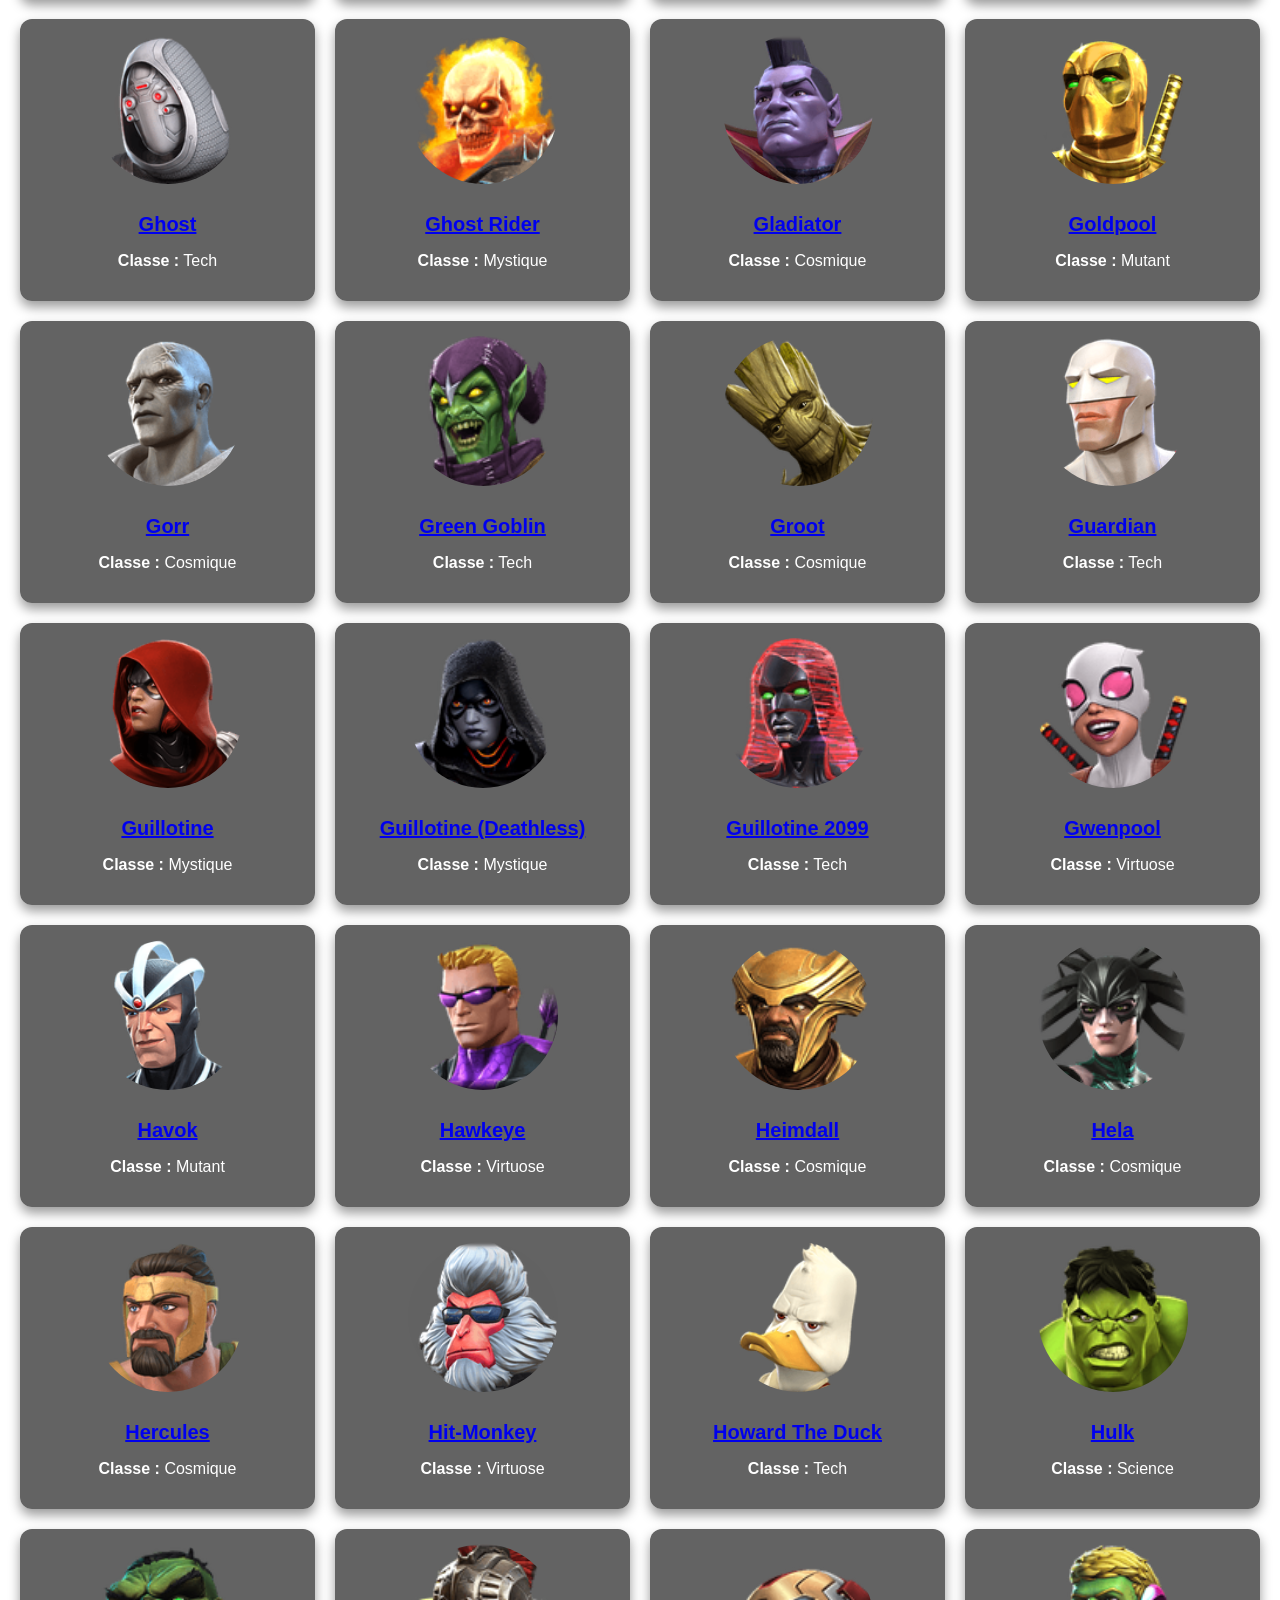
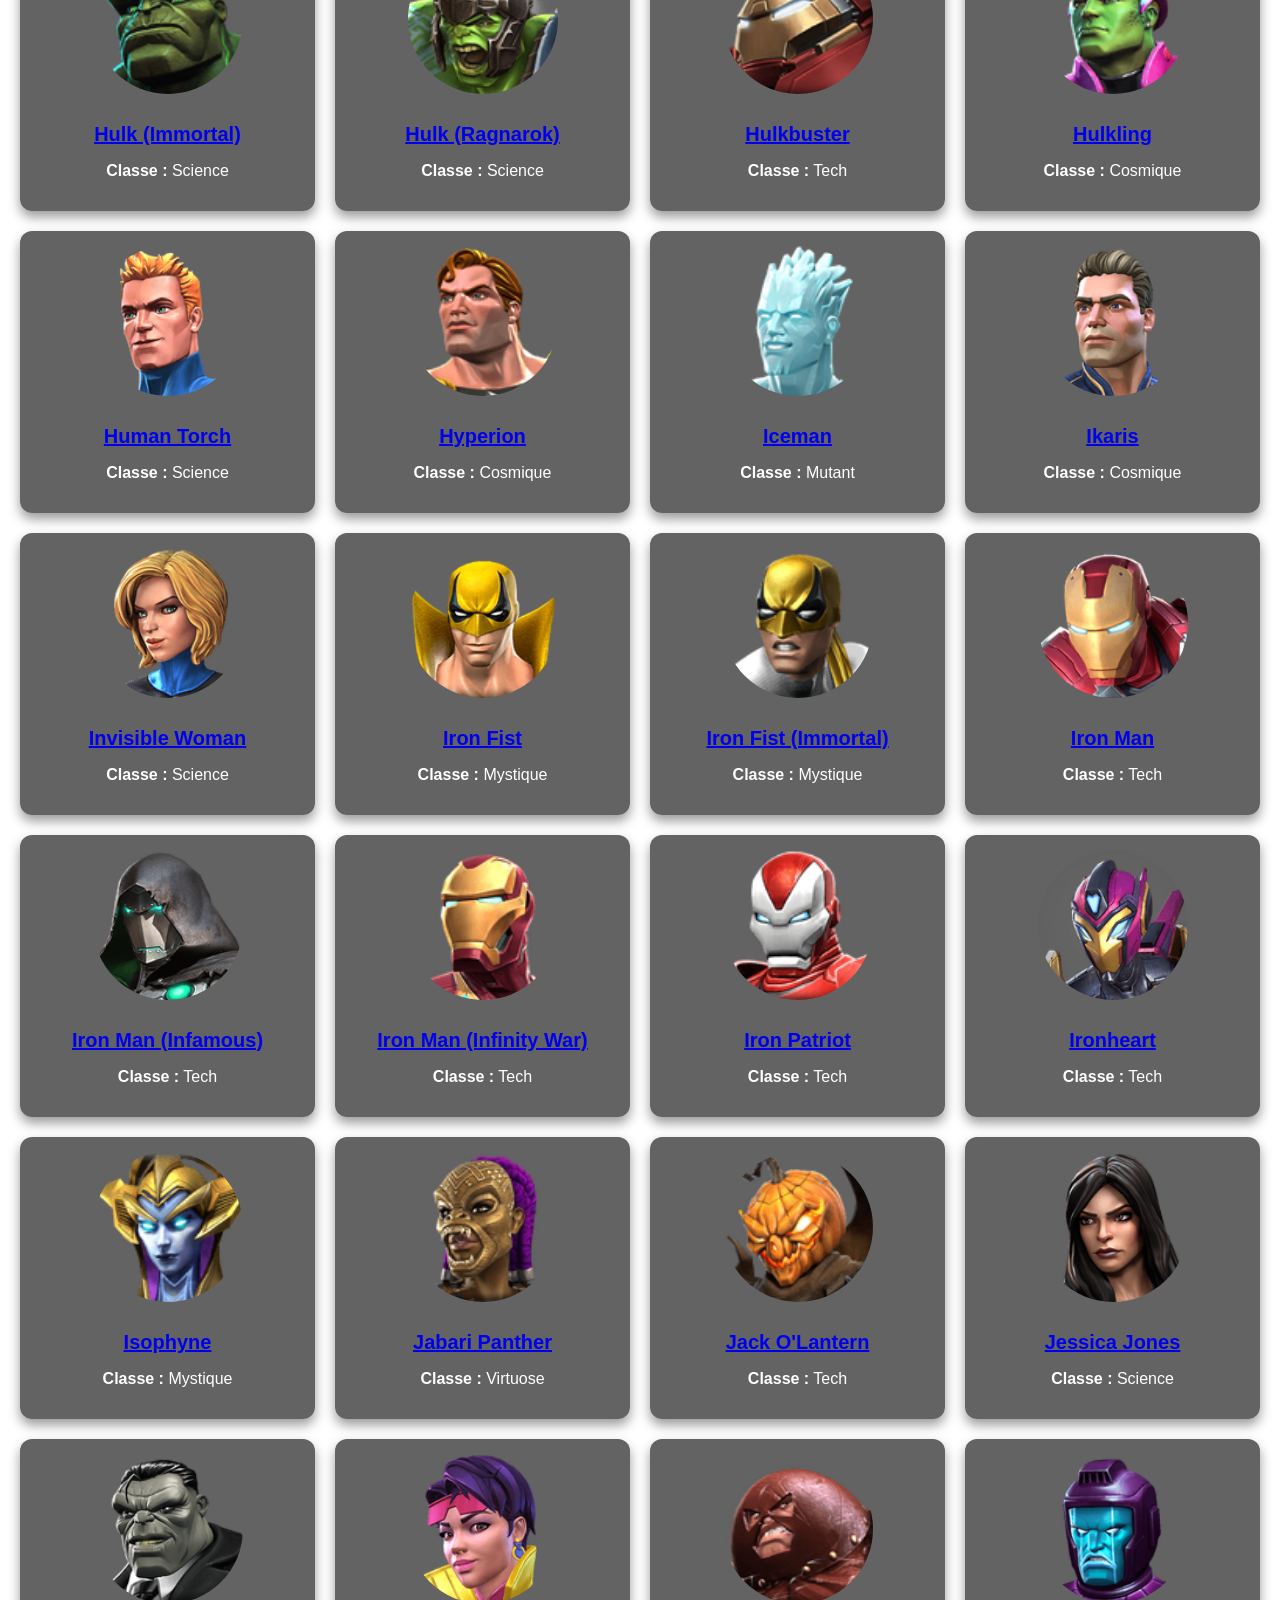
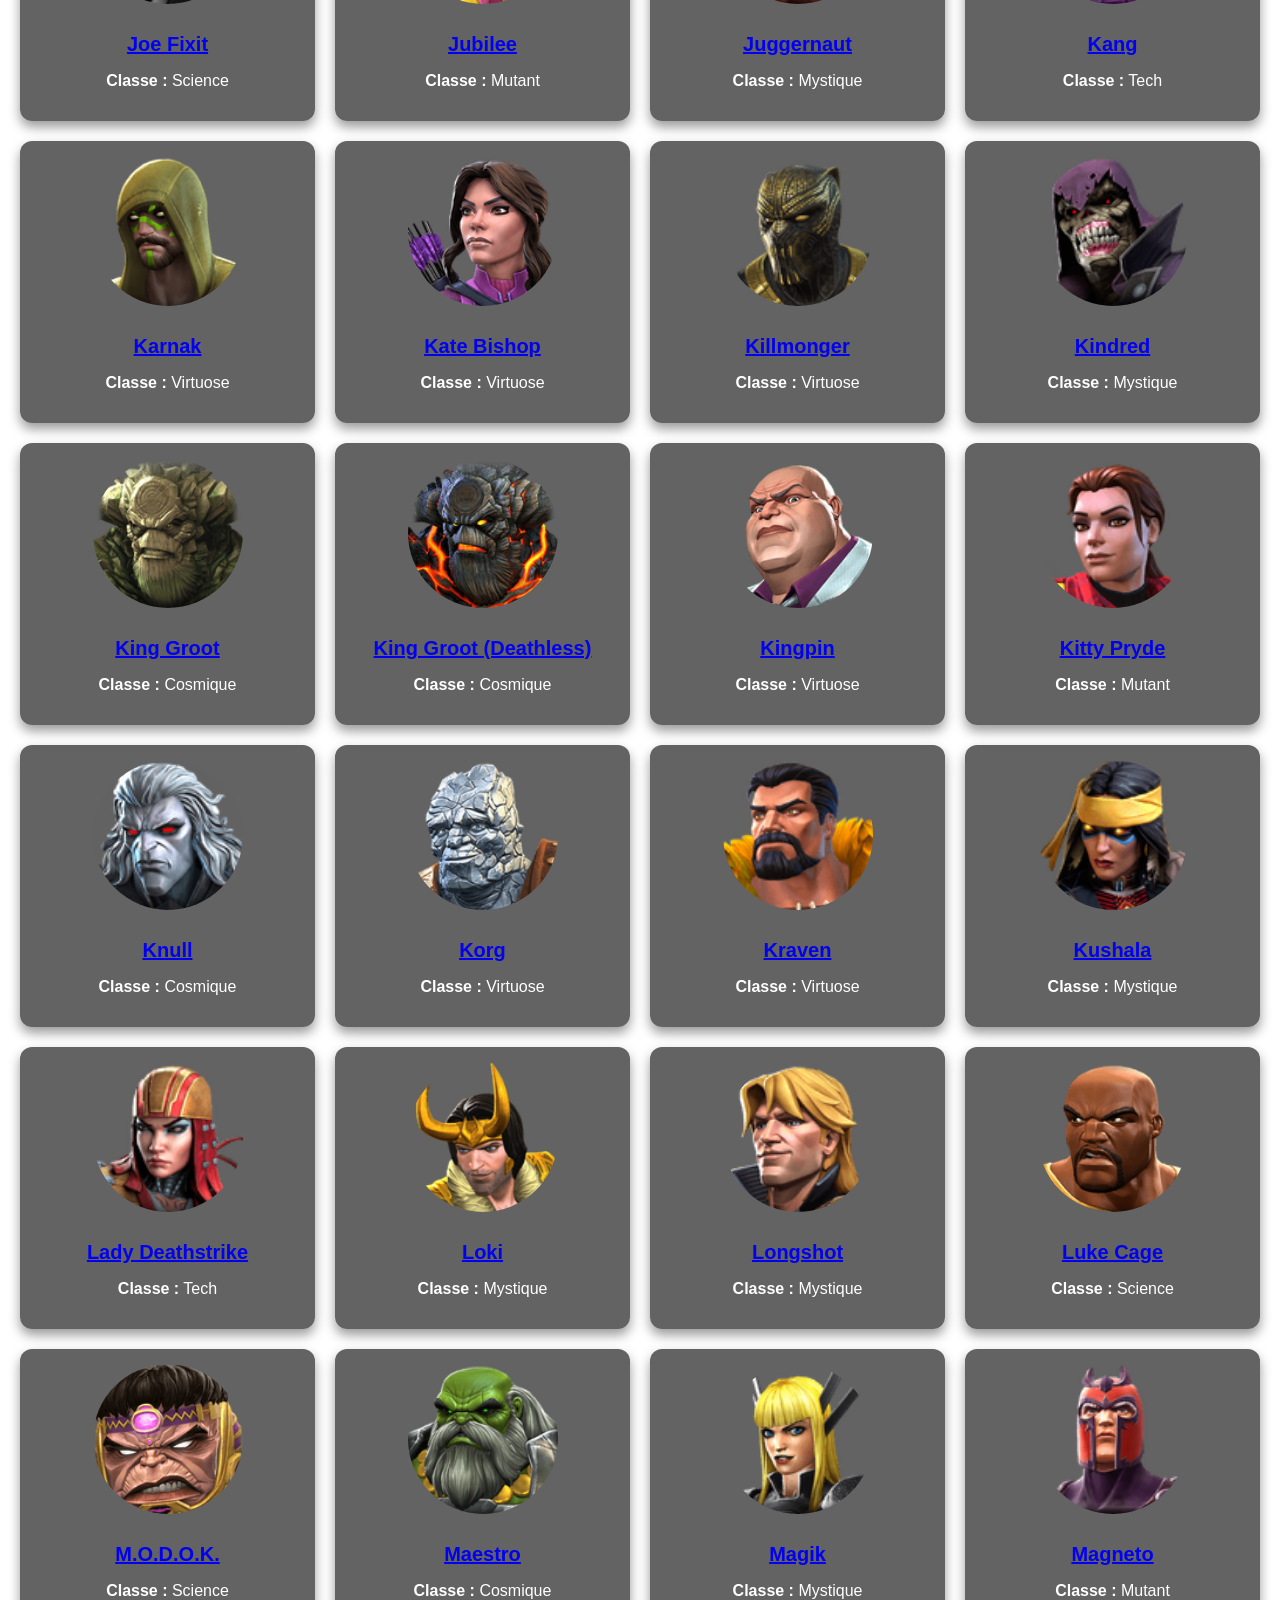
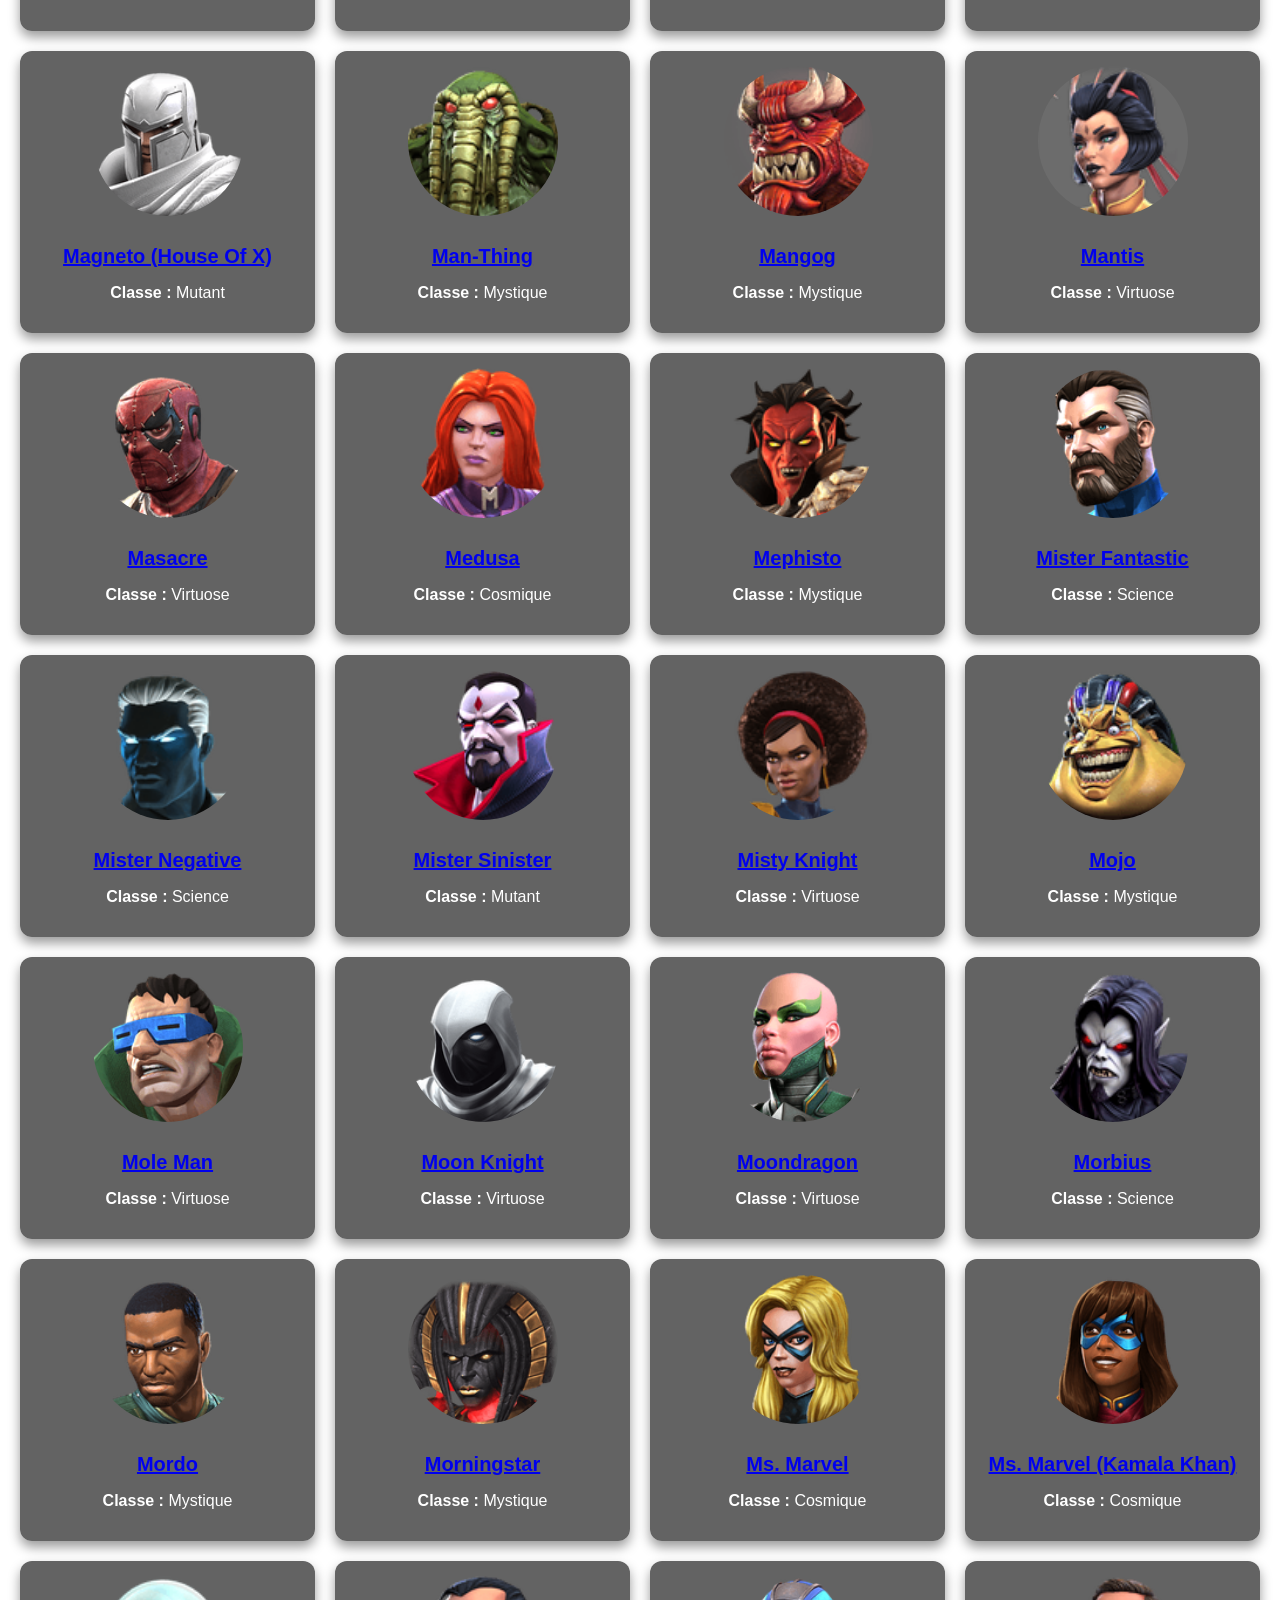
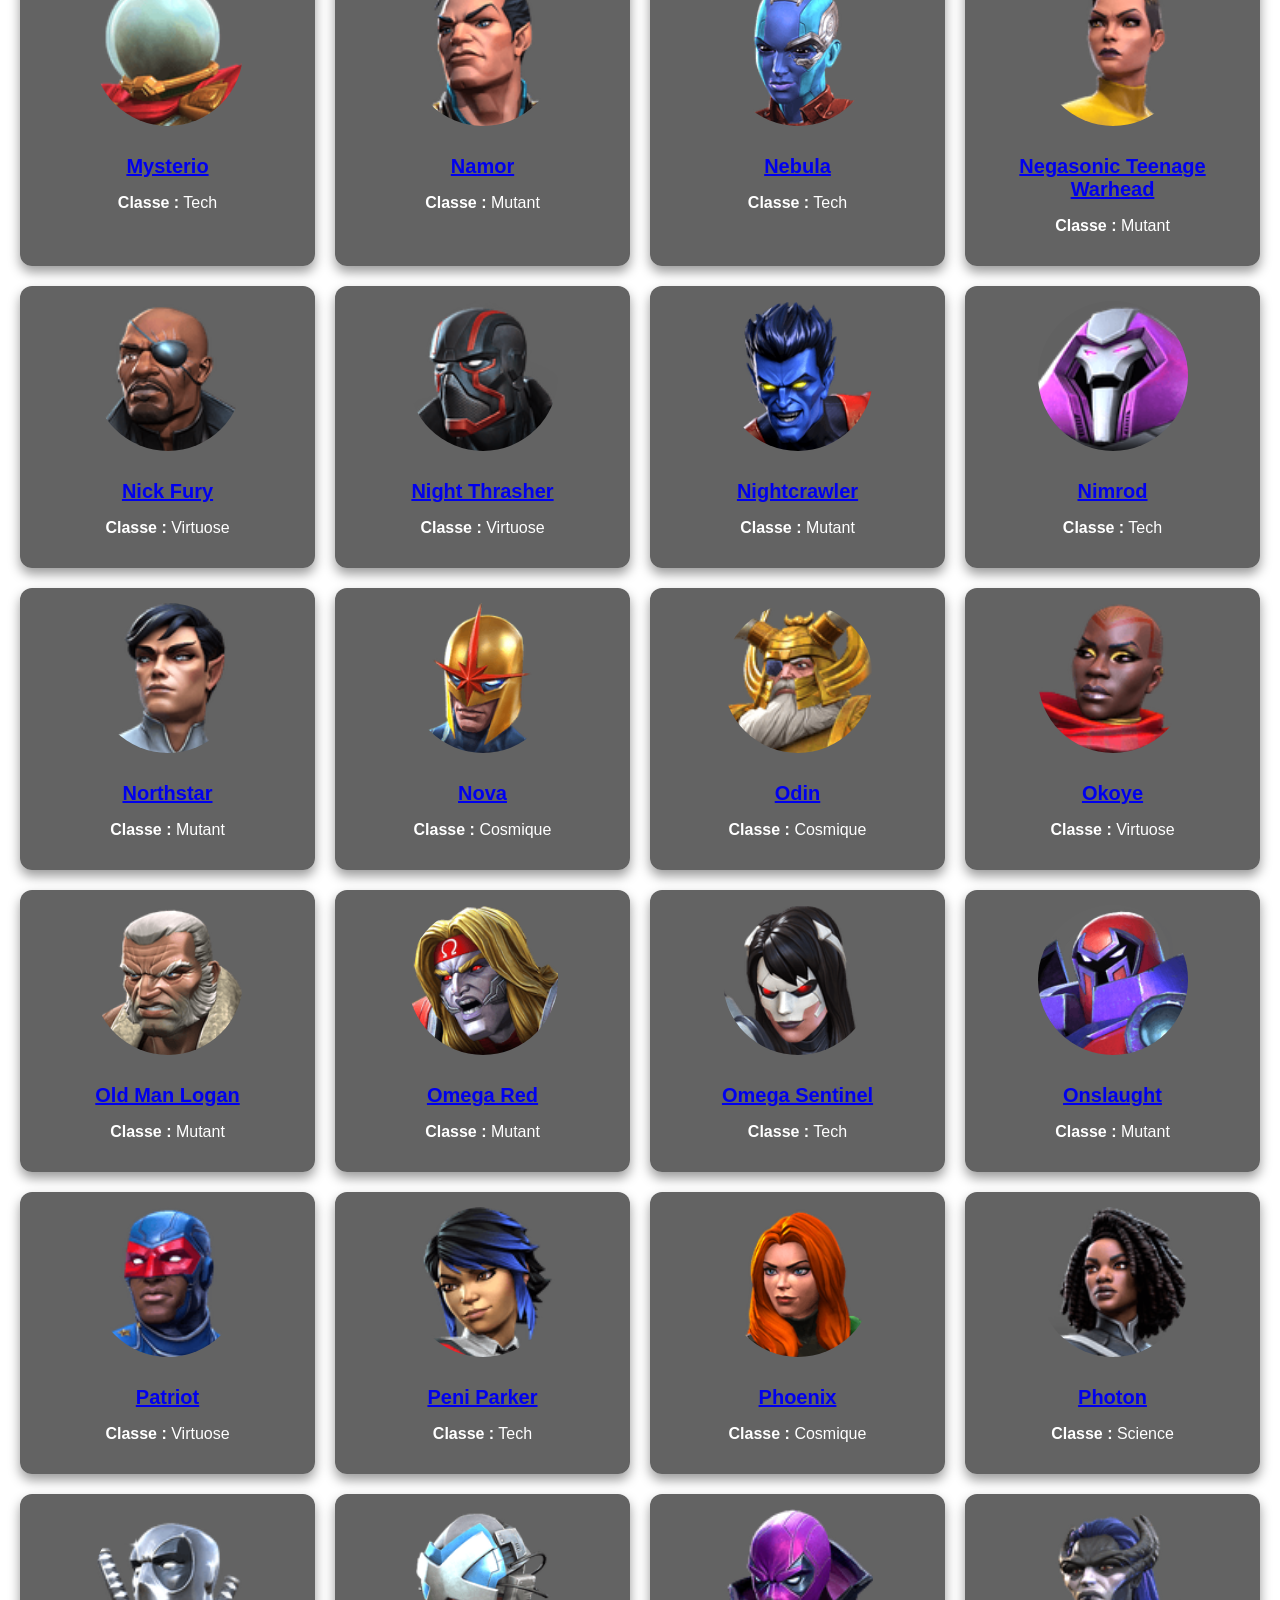
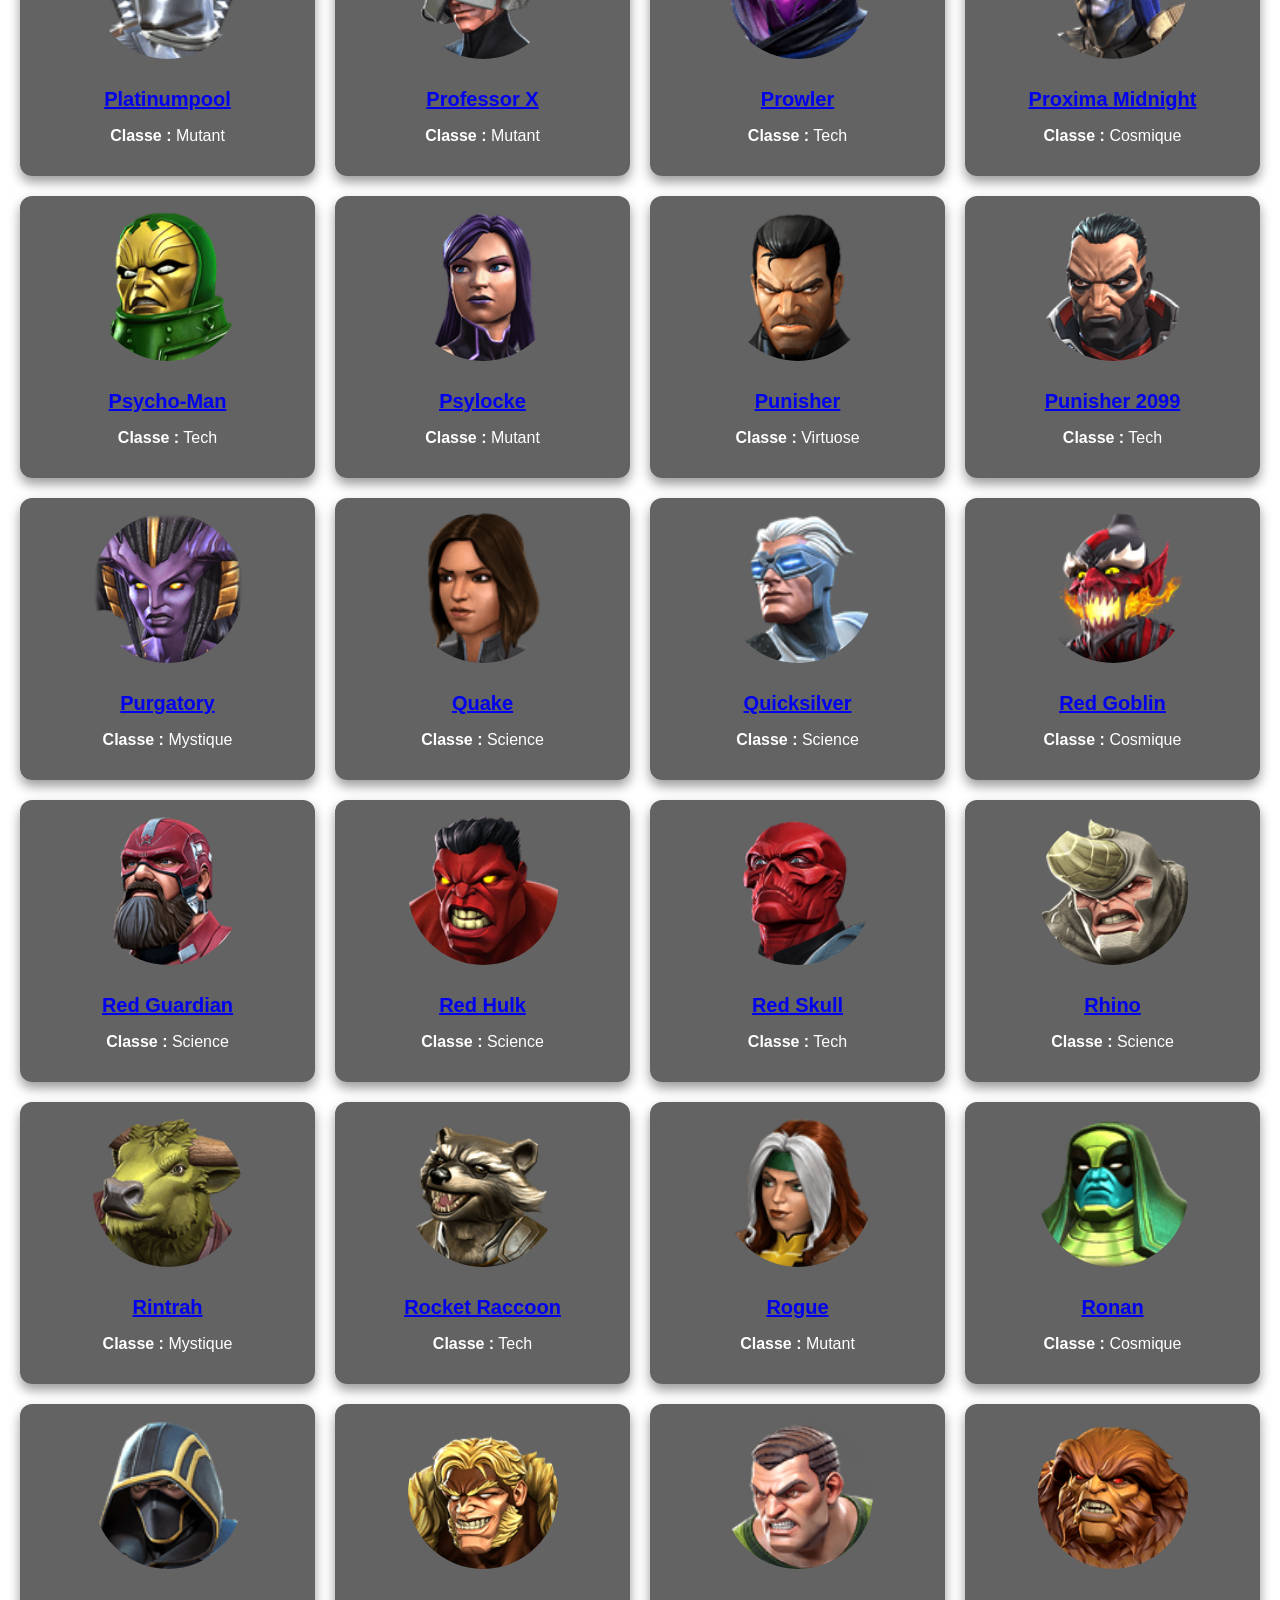
==== commit 840be1d9: "Update champions.html" ====
--- a/champions.html
+++ b/champions.html
@@ -3,14 +3,32 @@
 <head>
     <meta charset="UTF-8">
     <meta name="viewport" content="width=device-width, initial-scale=1.0">
-    <title>Liste des Personnages | Marvel Champions</title>
+    <title>Marvel Champions</title>
     <link rel="stylesheet" href="stylechampion.css">
 </head>
 <body>
-    <header>
-        <h1>Marvel Champions</h1>
+    <body>
+
+    <!-- Header -->
+    <header id="header">
+        <div class="logo">Marvel Champions</div>
+        <nav>
+            <ul>
+                <li><a href="#home">Accueil</a></li>
+                <li><a href="#champions">Champions</a></li>
+                <li><a href="#contact">Contact</a></li>
+                <li class="dropdown">
+                    <a href="#" class="dropbtn">Menu</a>
+                    <div class="dropdown-content">
+                        <a href="#option1">Option 1</a>
+                        <a href="#option2">Option 2</a>
+                        <a href="#option3">Option 3</a>
+                        <a href="#option4">Option 4</a>
+                    </div>
+                </li>
+            </ul>
+        </nav>
     </header>
-    
     <main>
         <h2>Liste des Personnages</h2>
         <!-- Filtre et tri -->
--- a/stylechampion.css
+++ b/stylechampion.css
@@ -7,38 +7,86 @@
     margin: 0;
     padding: 0;
     overflow-x: hidden;
+    display: flex;
+    flex-direction: column;
+    min-height: 100vh; /* S'assure que le contenu occupe toute la hauteur de la page */
 }
 
 /* Header */
-header {
+#header {
     position: fixed;
     top: 0;
     left: 0;
     width: 100%;
-    background-color: rgba(17, 17, 17, 0.85);
+    background-color: #111;
     padding: 20px;
     box-shadow: 0 4px 8px rgba(0, 0, 0, 0.5);
     z-index: 10;
     display: flex;
     justify-content: space-between;
     align-items: center;
+    box-sizing: border-box;
     animation: slide-down 0.5s ease-out;
     transition: background-color 0.3s ease, box-shadow 0.3s ease;
-}
-
-/* Effet au survol des liens du header */
-header nav ul li a {
+    transform: translateY(0);
+}
+
+
+#header.scrolled {
+    background-color: #333; /* Changement de couleur lorsque la page est scrollée */
+    box-shadow: 0 4px 12px rgba(0, 0, 0, 0.8);
+}
+
+/* Effet de survol des liens du header */
+#header nav ul li a:hover {
+    color: #ff5722;
+}
+
+/* Effet de survol des liens du header */
+#header nav ul {
+    display: flex; /* Onglets côte à côte */
+    list-style: none;
+    margin: 0;
+    padding: 0;
+}
+
+#header nav ul li {
+    margin-right: 20px;
+}
+
+#header nav ul li a {
     color: #fff;
     text-decoration: none;
-    font-size: 18px;
+    font-size: 16px;
     font-weight: bold;
     position: relative;
     transition: all 0.3s ease;
 }
 
-header nav ul li a:hover {
-    color: #ff5722;
-    transform: translateY(-5px) rotate(-5deg);
+/* Effet de déplacement et surlignage diagonal */
+#header nav ul li a::before {
+    content: '';
+    position: absolute;
+    top: 0;
+    left: 0;
+    width: 100%;
+    height: 100%;
+    background-color: #FF5722;
+    transform: scaleX(0);
+    transform-origin: right;
+    transition: transform 0.4s ease-in-out;
+    z-index: -1; /* Place le surlignage derrière le texte */
+}
+
+/* Au survol, on applique l'effet diagonal avec une animation */
+#header nav ul li a:hover {
+    color: #000; /* Changer la couleur du texte sur le survol */
+    transform: translateY(-5px) rotate(-5deg); /* Effet de déplacement et de rotation */
+}
+
+#header nav ul li a:hover::before {
+    transform: scaleX(1);
+    transform-origin: left;
 }
 
 /* Menu déroulant */
@@ -82,11 +130,14 @@
 /* Personnages */
 #personnage-list {
     display: grid;
-    grid-template-columns: repeat(auto-fill, minmax(200px, 1fr));
+    grid-template-columns: repeat(auto-fill, minmax(250px, 1fr));
     gap: 20px;
-    padding: 20px;
-}
-
+    padding: 100px 20px 20px; /* Espace pour éviter le chevauchement avec le header */
+    margin-top: 100px; /* Pour que le contenu commence en dessous du header */
+    z-index: 5;
+}
+
+/* Cartes des personnages */
 .personnage-card {
     background: rgba(34, 34, 34, 0.7);
     border-radius: 12px;
@@ -116,40 +167,6 @@
     margin: 10px 0;
 }
 
-/* Cards de détail de personnage */
-.character-card {
-    background: rgba(44, 62, 80, 0.9);
-    padding: 25px;
-    border-radius: 12px;
-    text-align: center;
-    max-width: 600px;
-    margin: auto;
-}
-
-.character-card h2 {
-    color: #ff5722;
-    margin-bottom: 20px;
-}
-
-.character-info {
-    background-color: rgba(44, 62, 80, 0.8);
-    padding: 15px;
-    border-radius: 8px;
-    margin-top: 20px;
-}
-
-.character-info p {
-    font-size: 18px;
-}
-
-.character-image {
-    width: 200px;
-    height: 200px;
-    border-radius: 50%;
-    margin-top: 20px;
-    object-fit: cover;
-}
-
 /* Footer */
 footer {
     background-color: #111;
@@ -157,8 +174,7 @@
     text-align: center;
     color: #fff;
     width: 100%;
-    margin-top: auto;
-    font-size: 14px;
+    margin-top: auto; /* Assurez-vous que le footer soit en bas */
 }
 
 /* Animation du header */
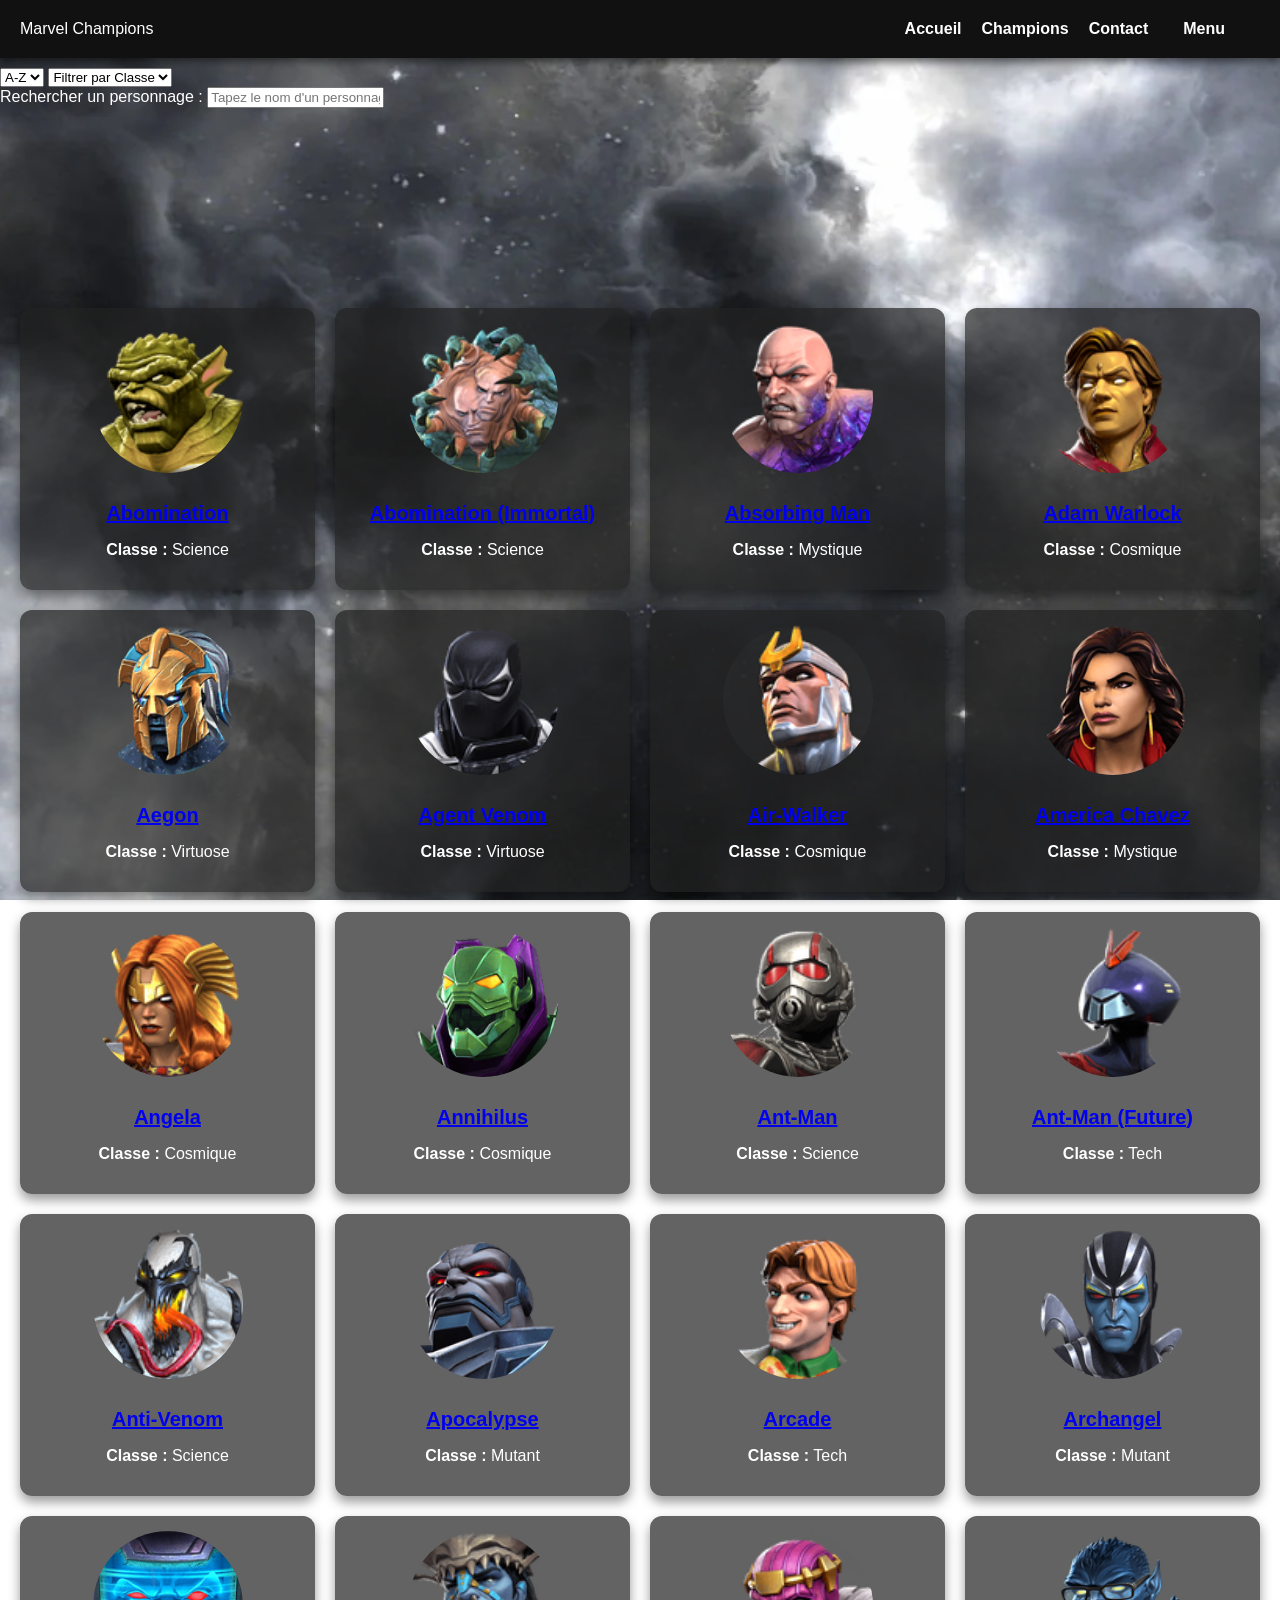
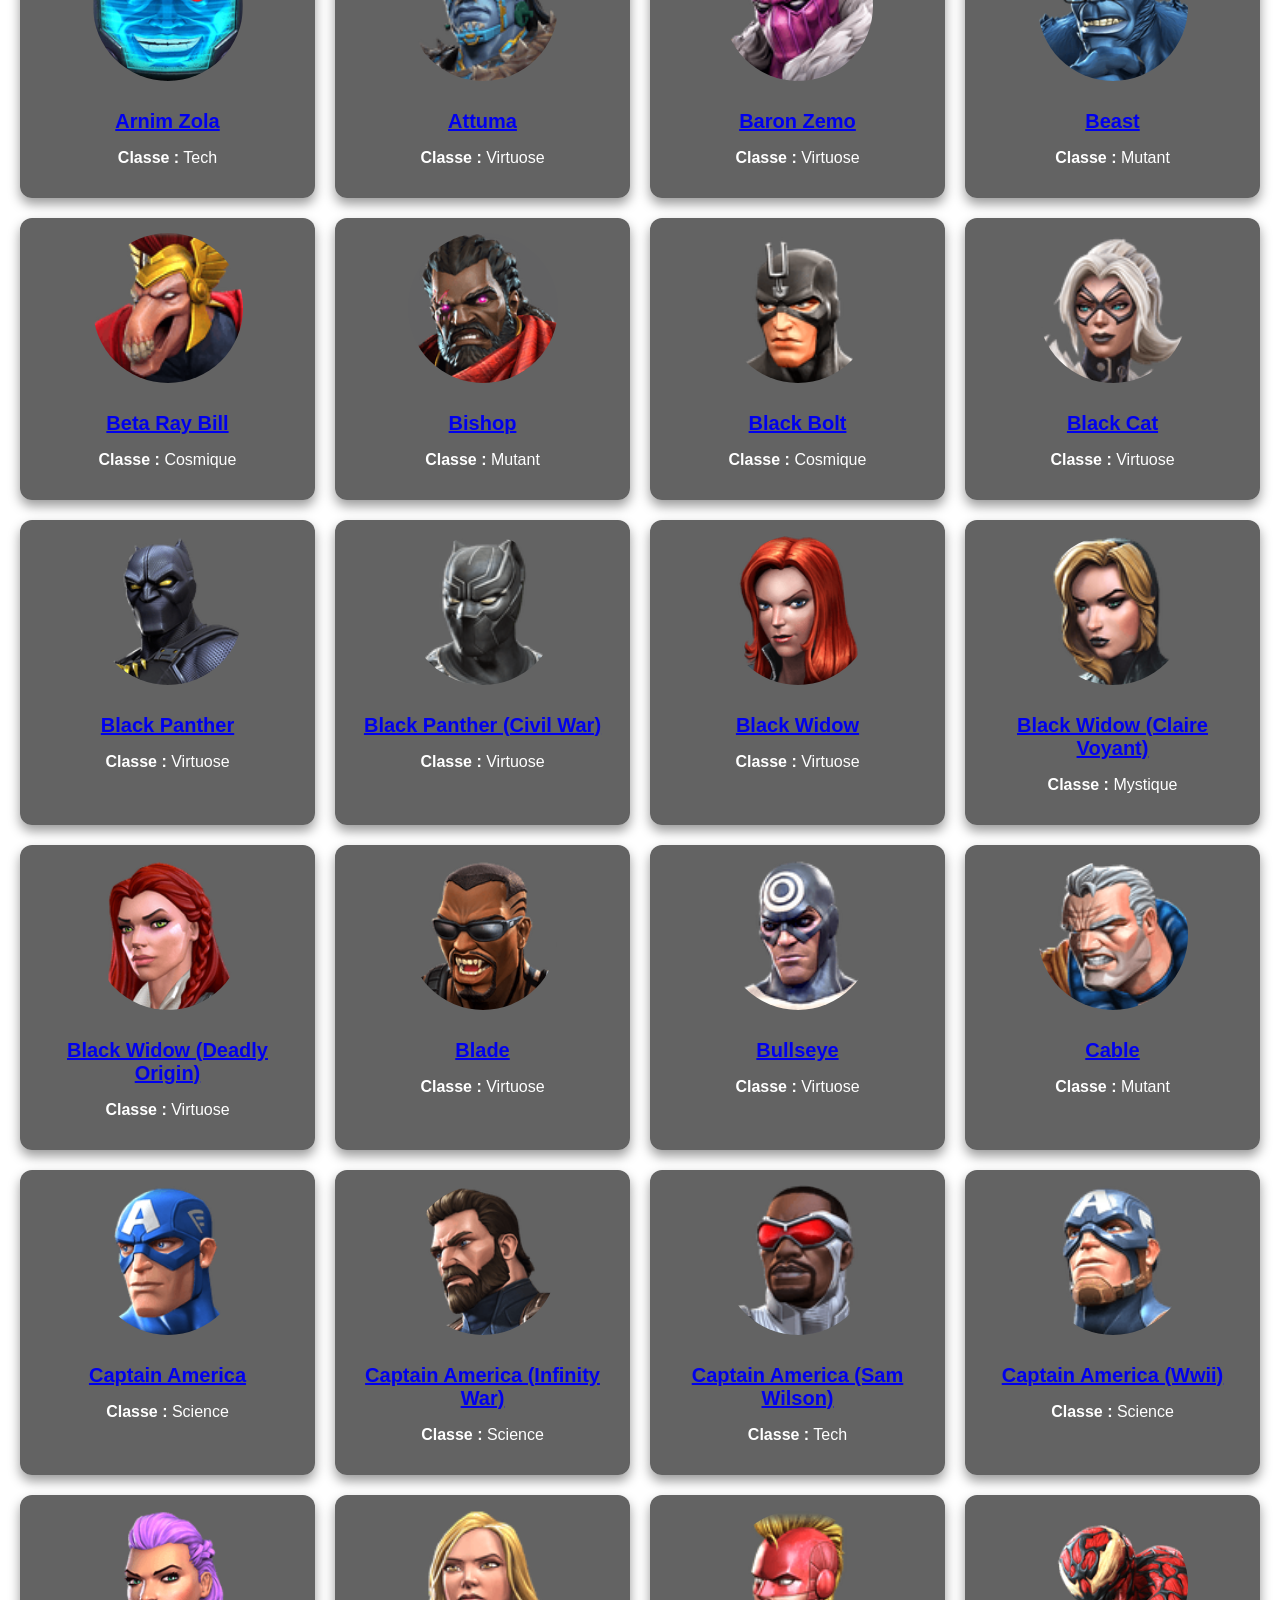
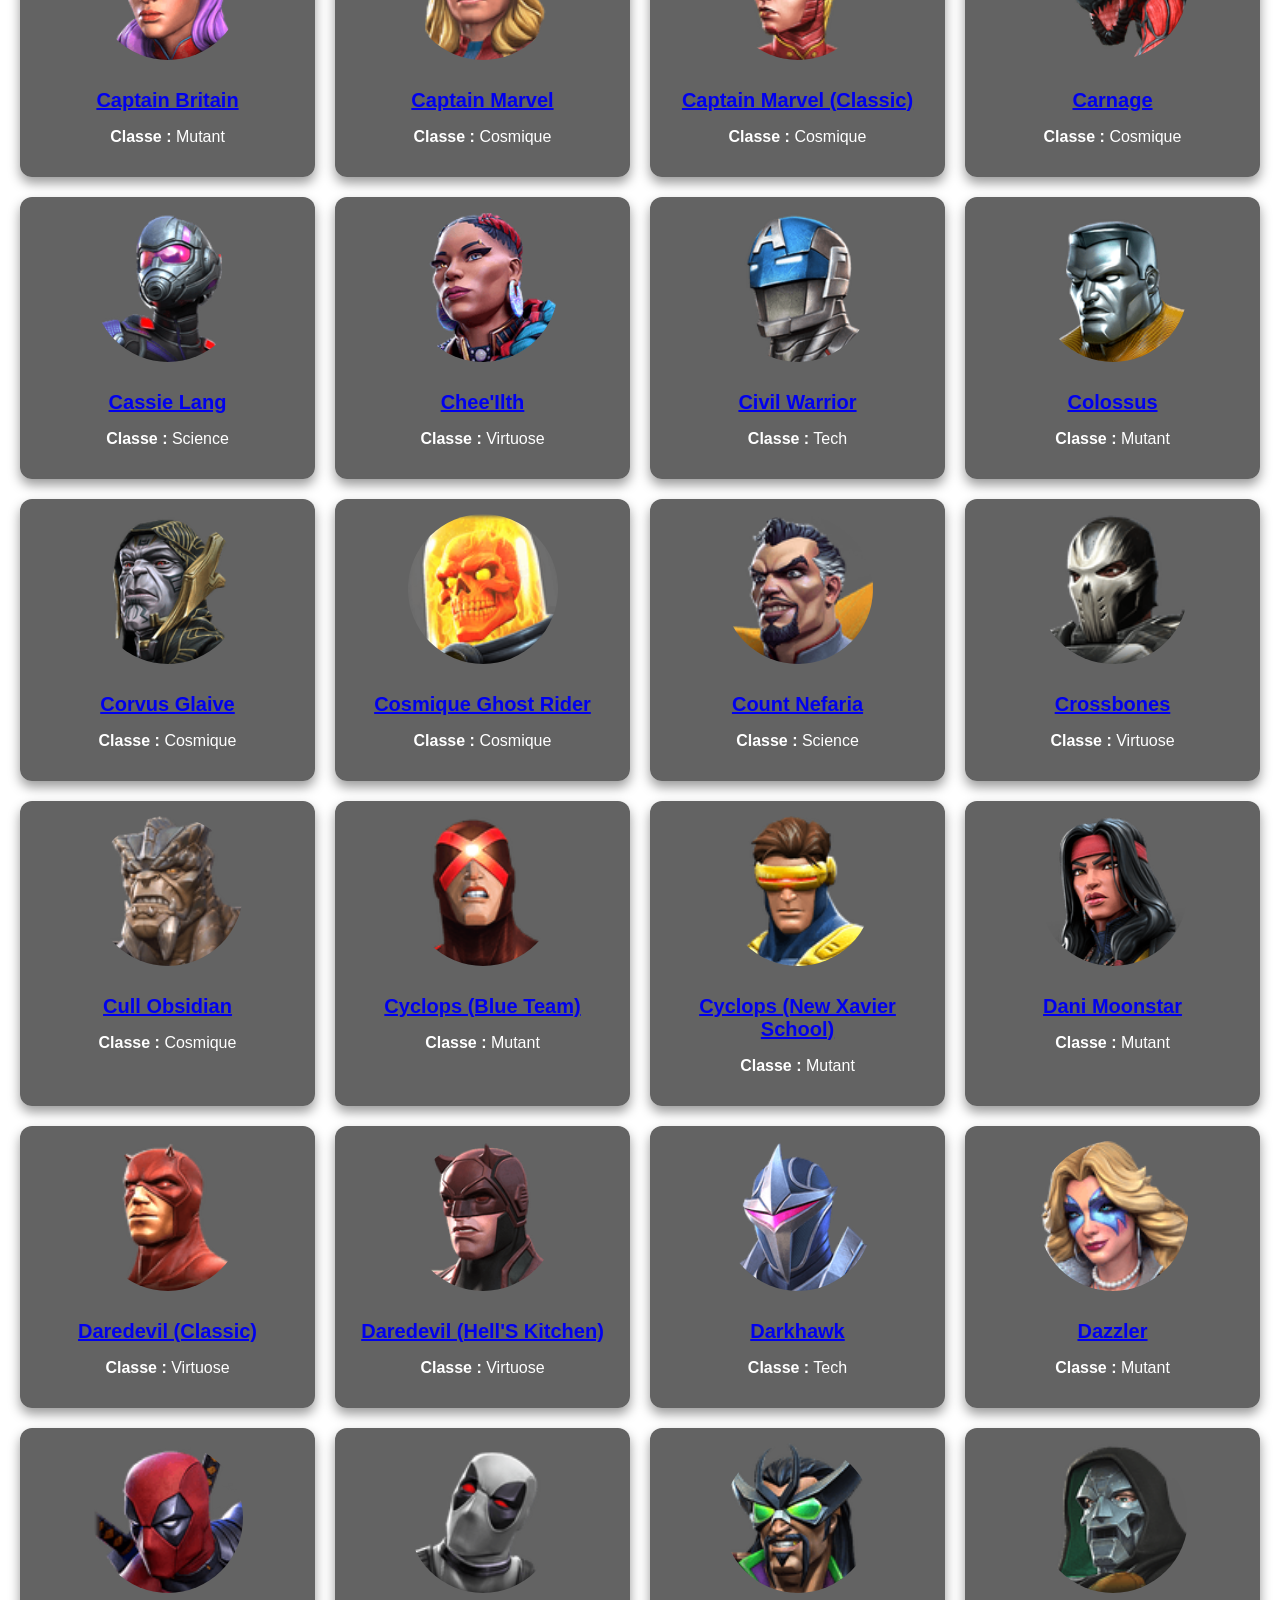
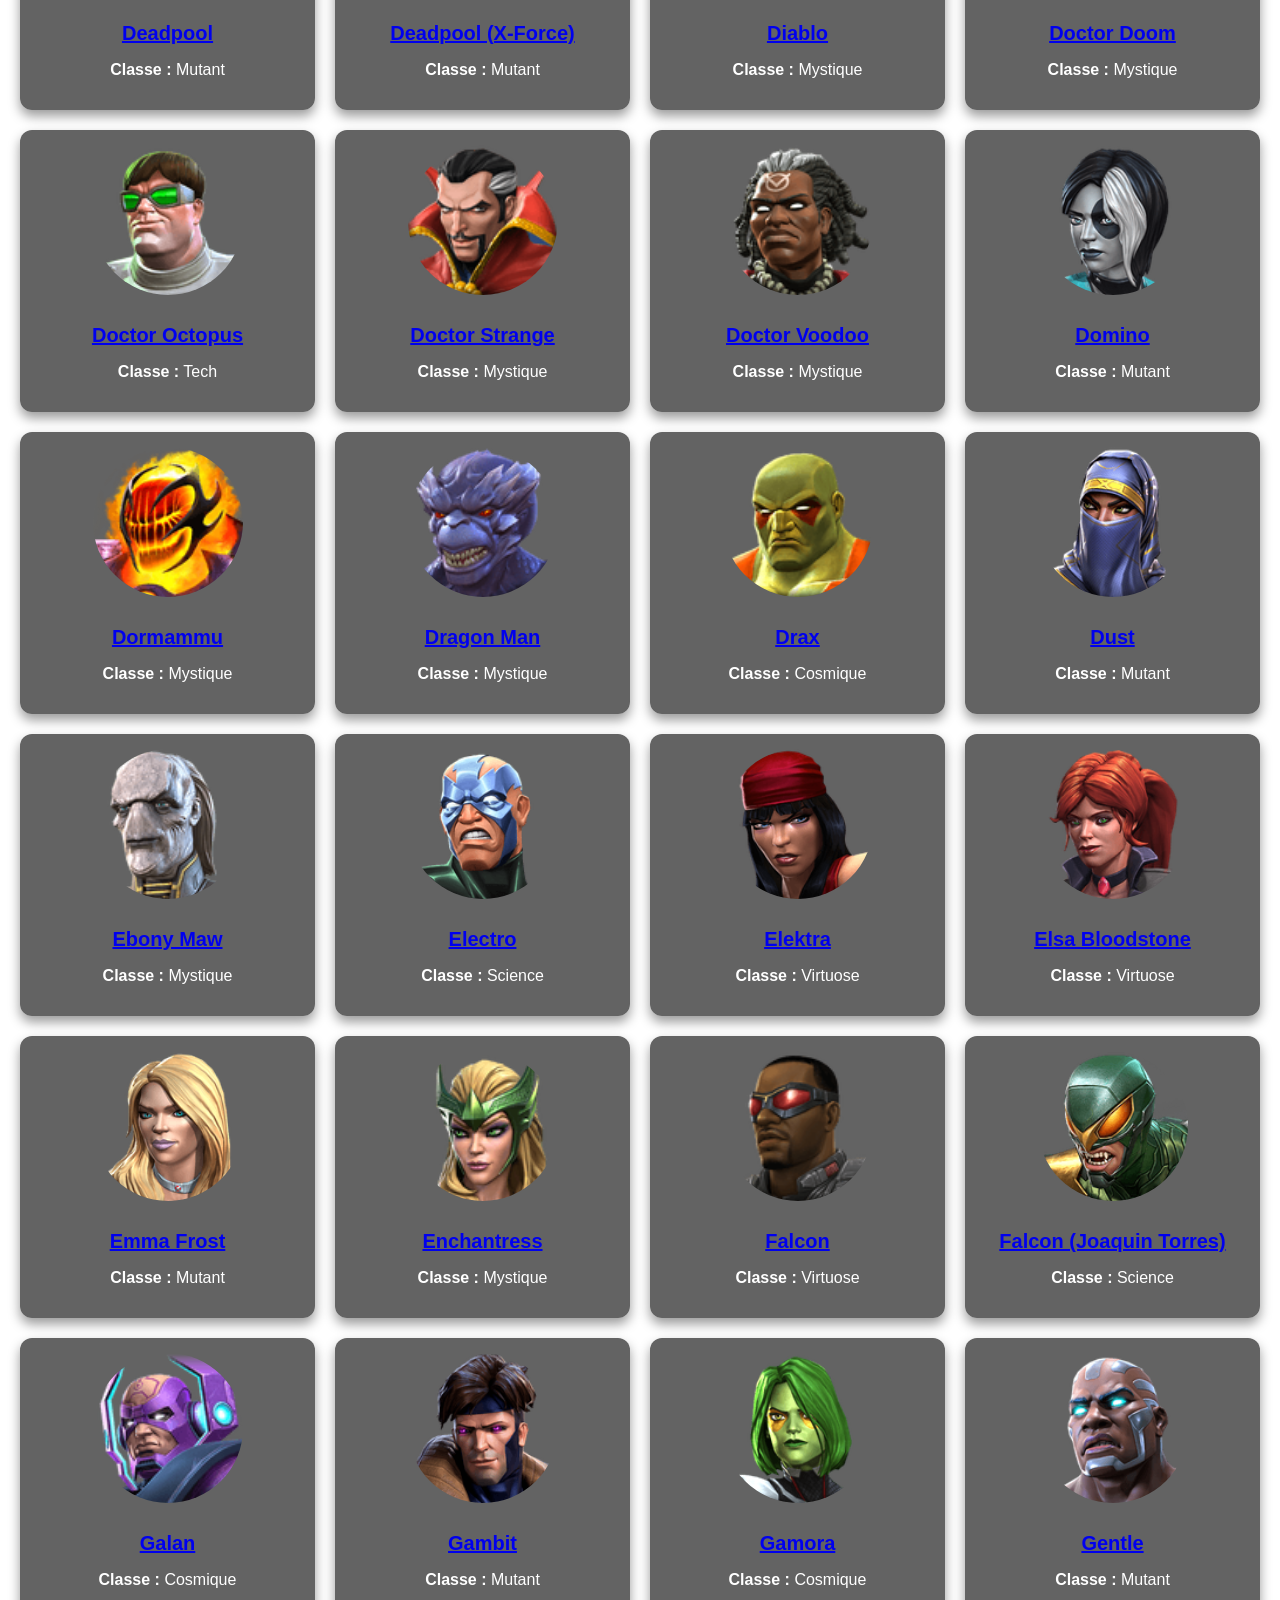
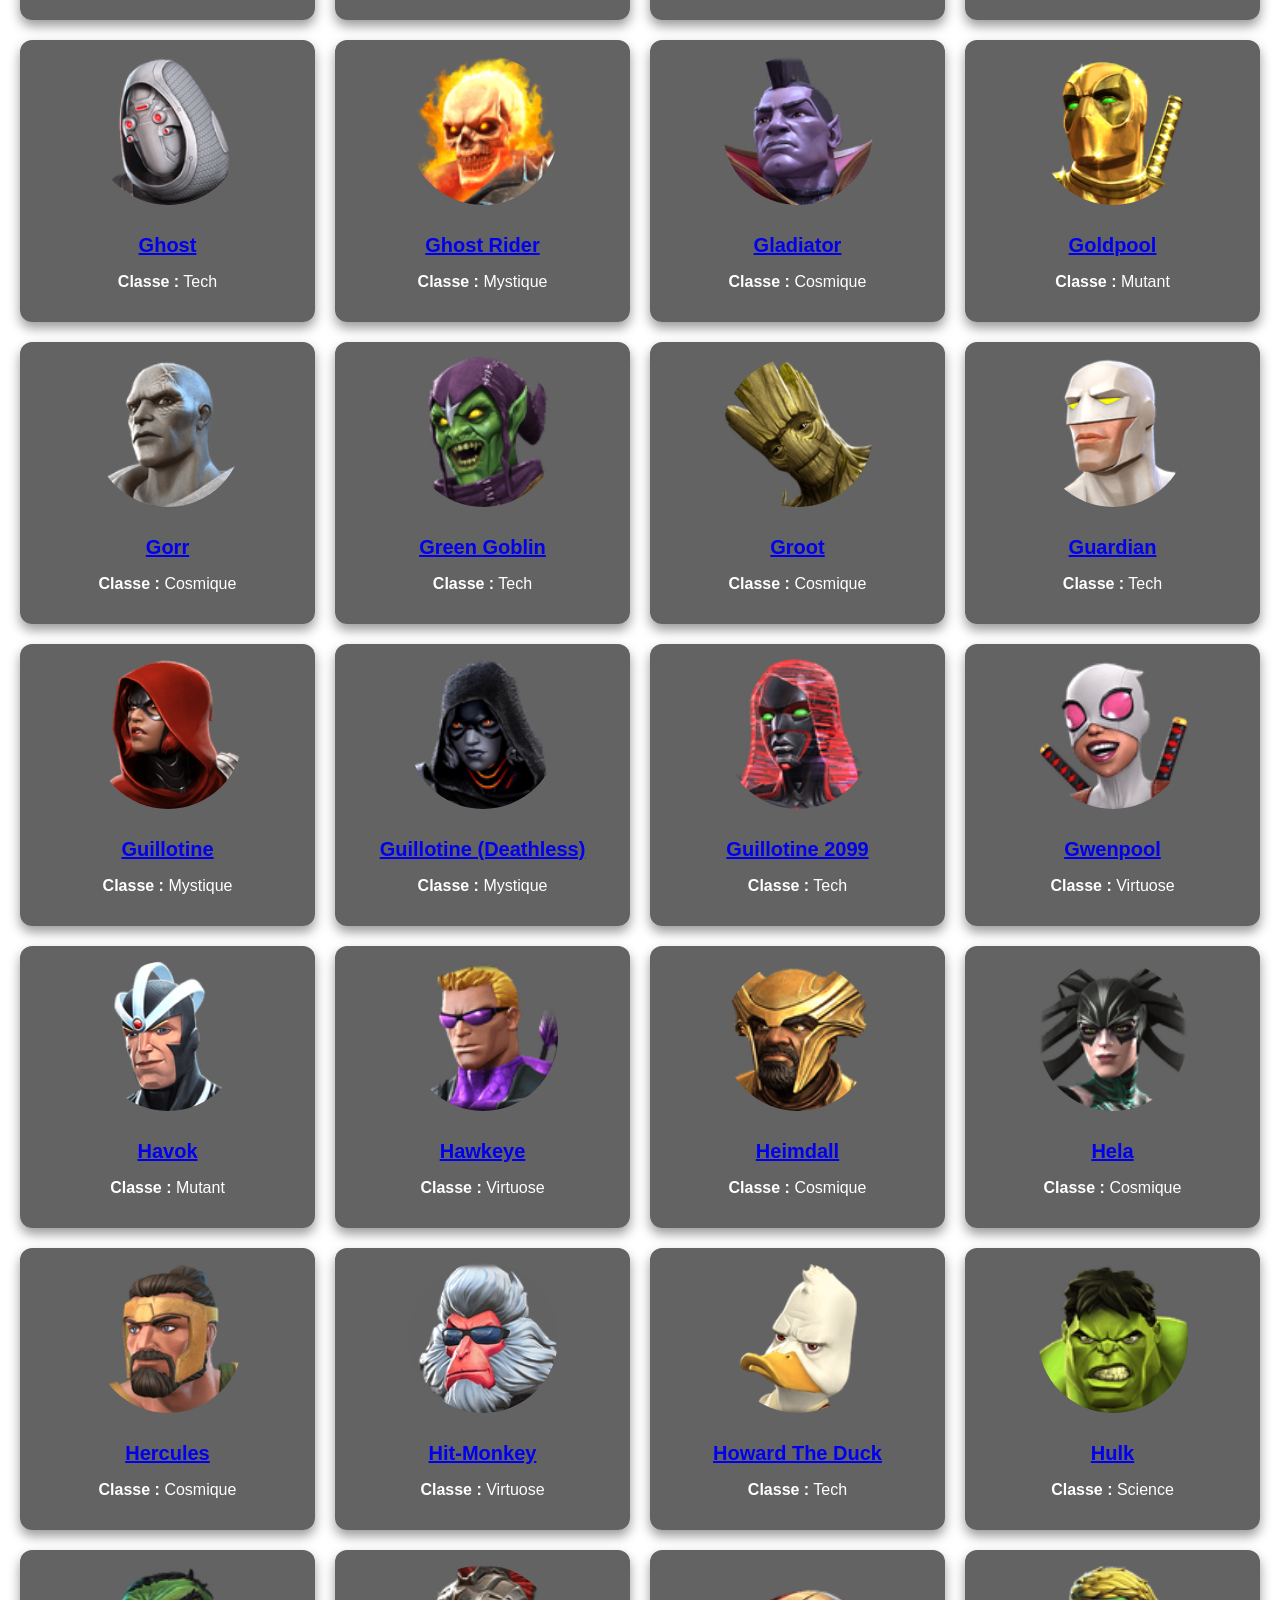
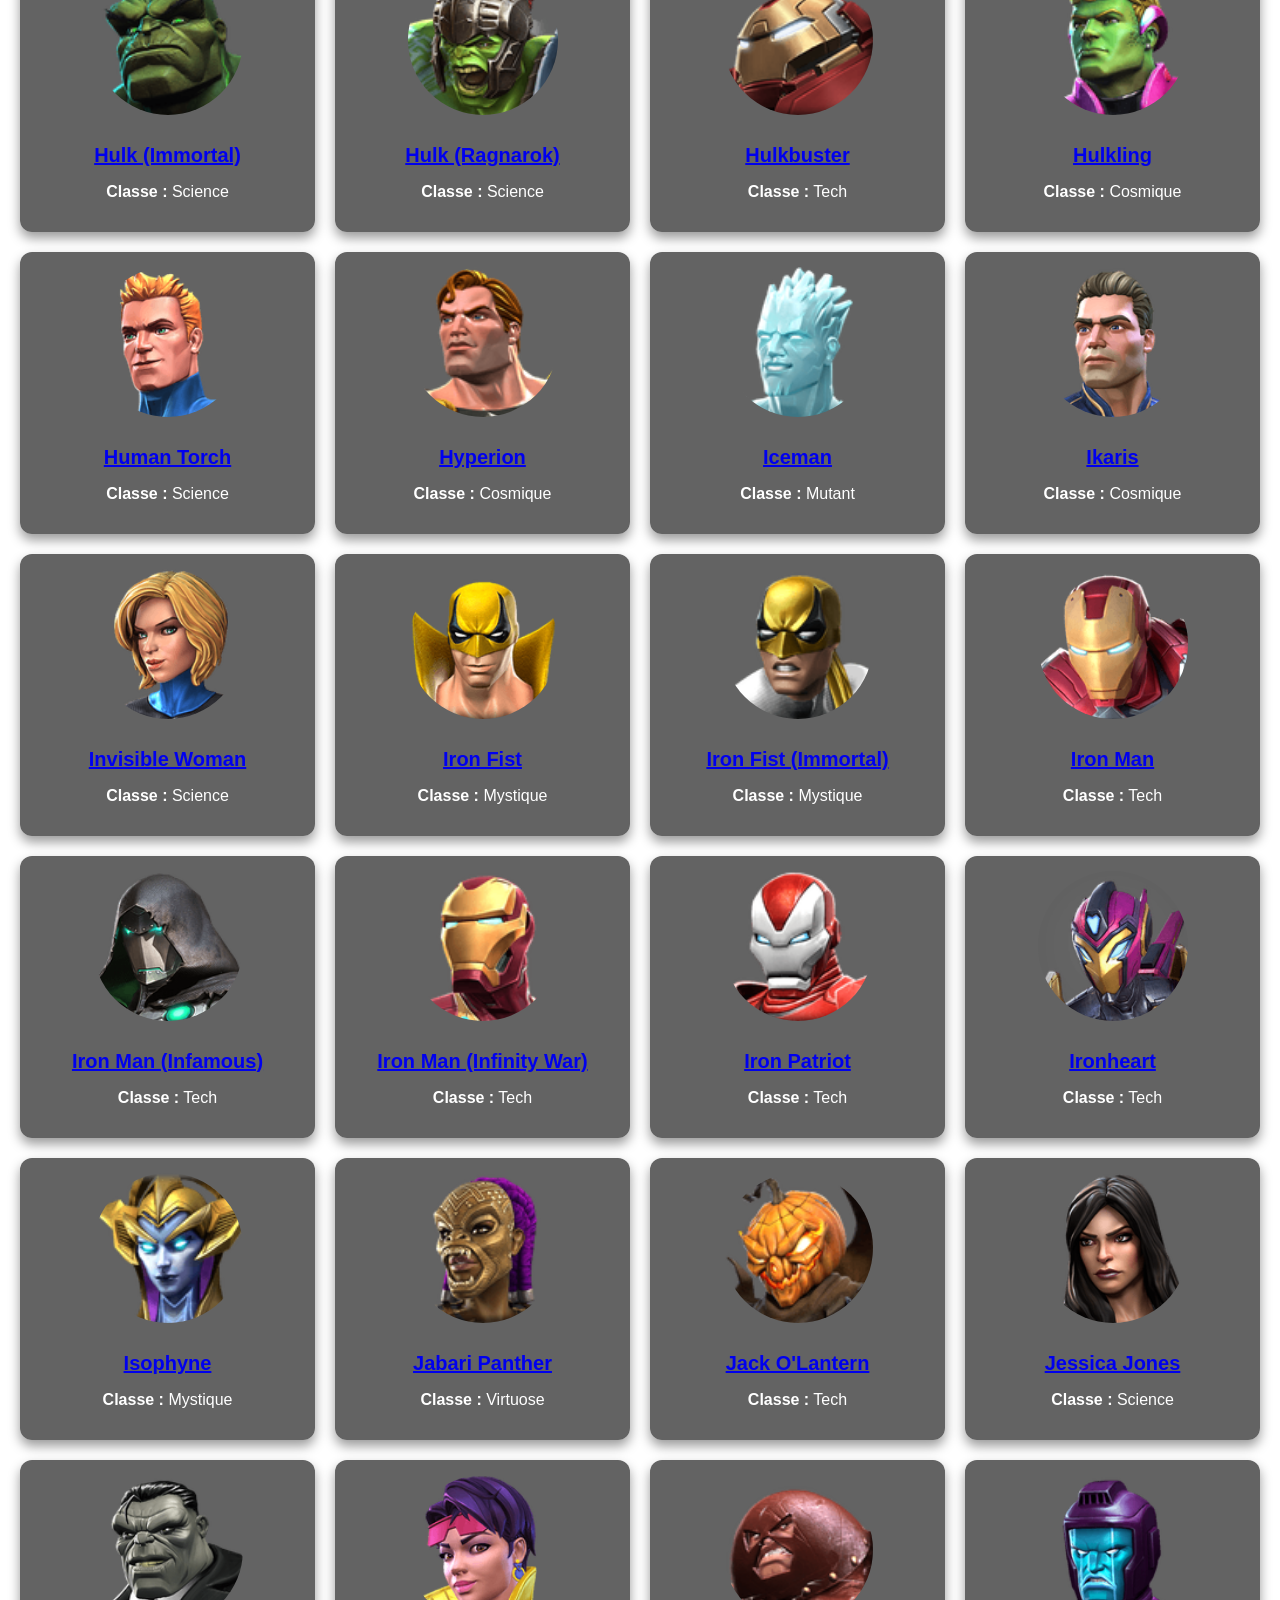
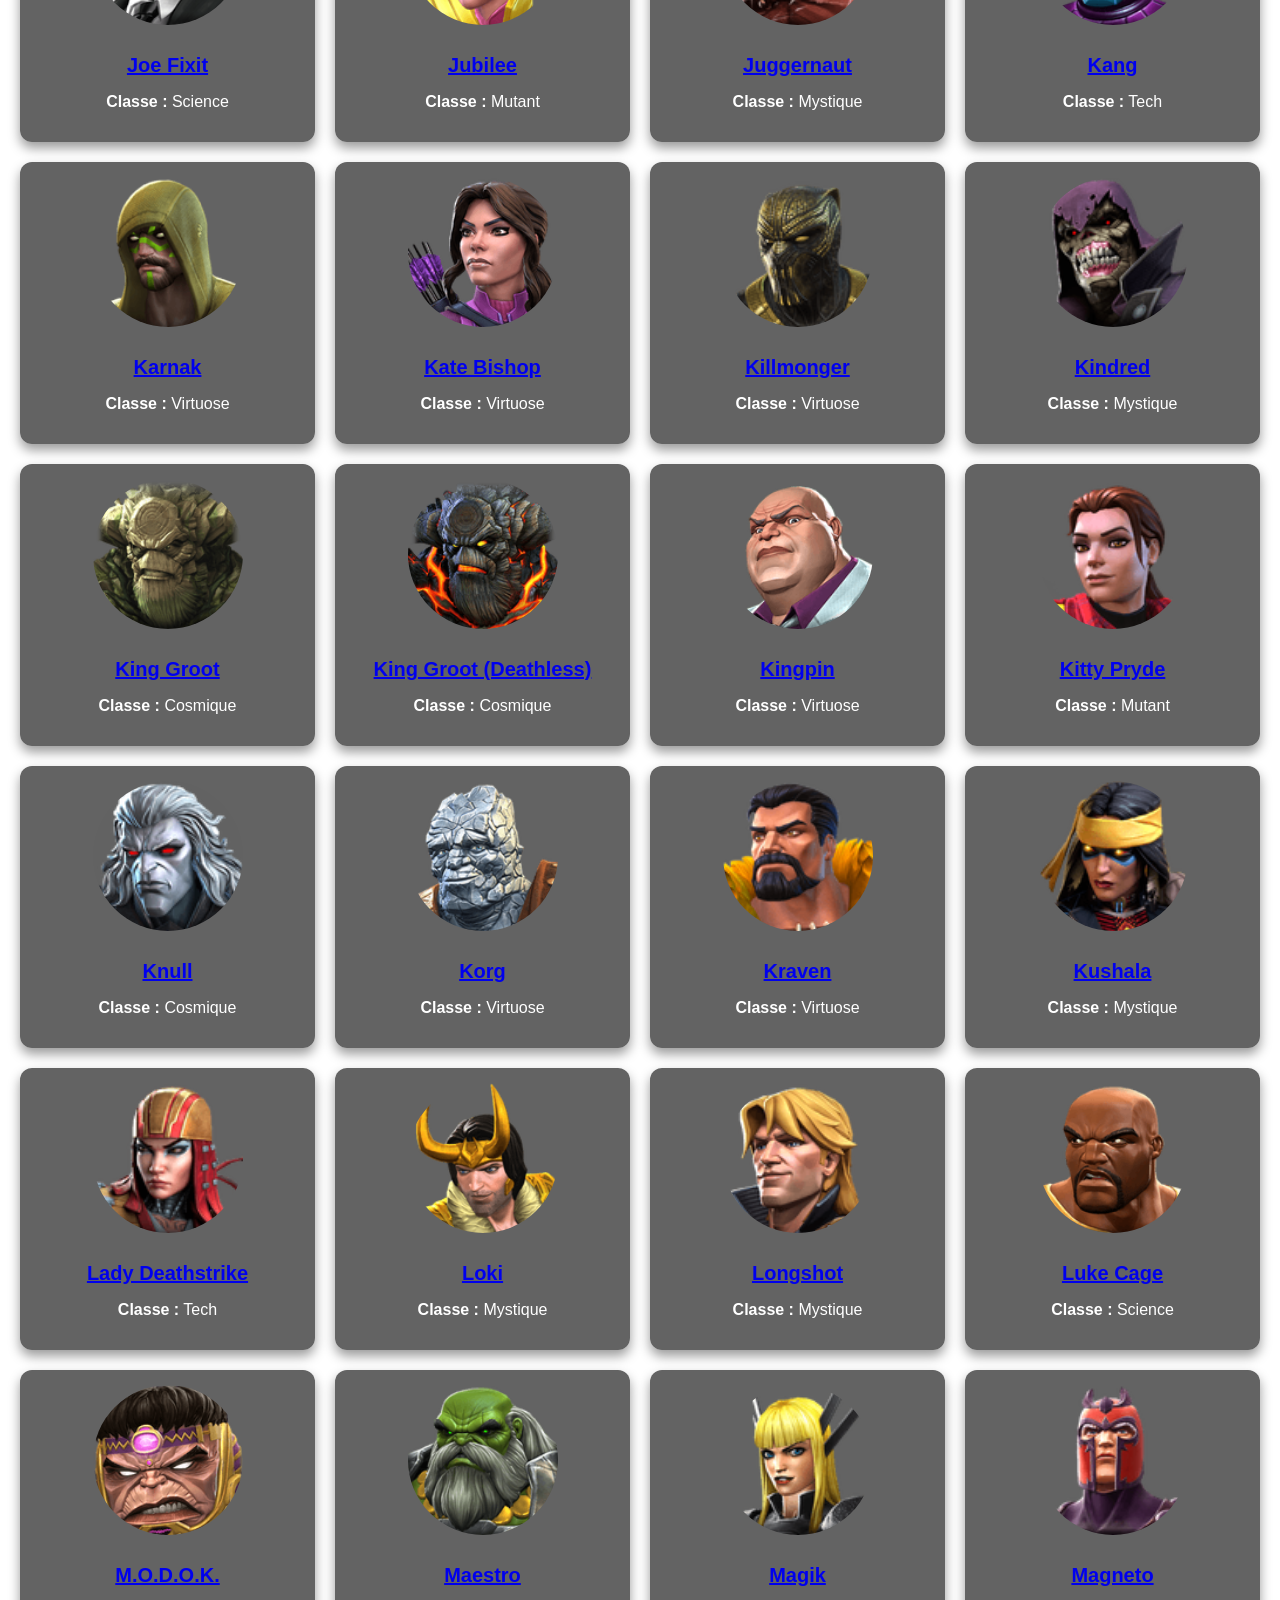
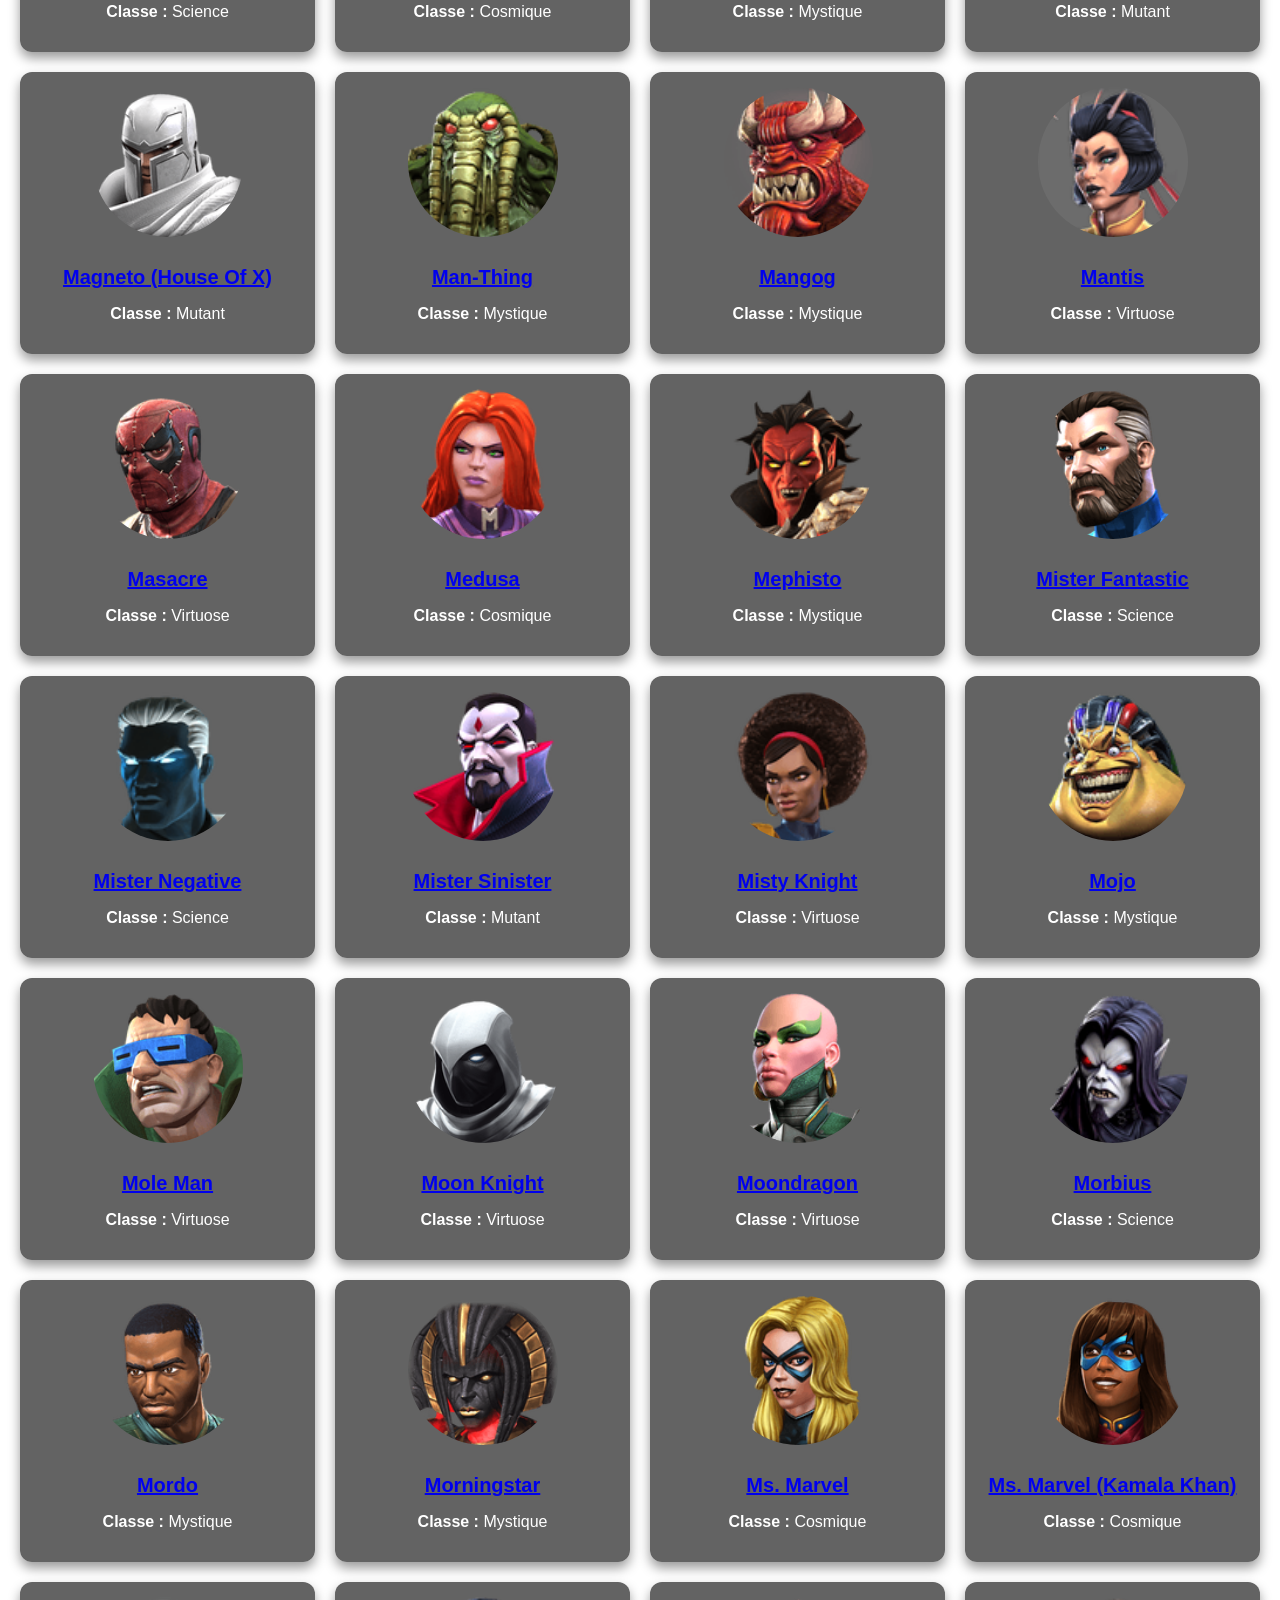
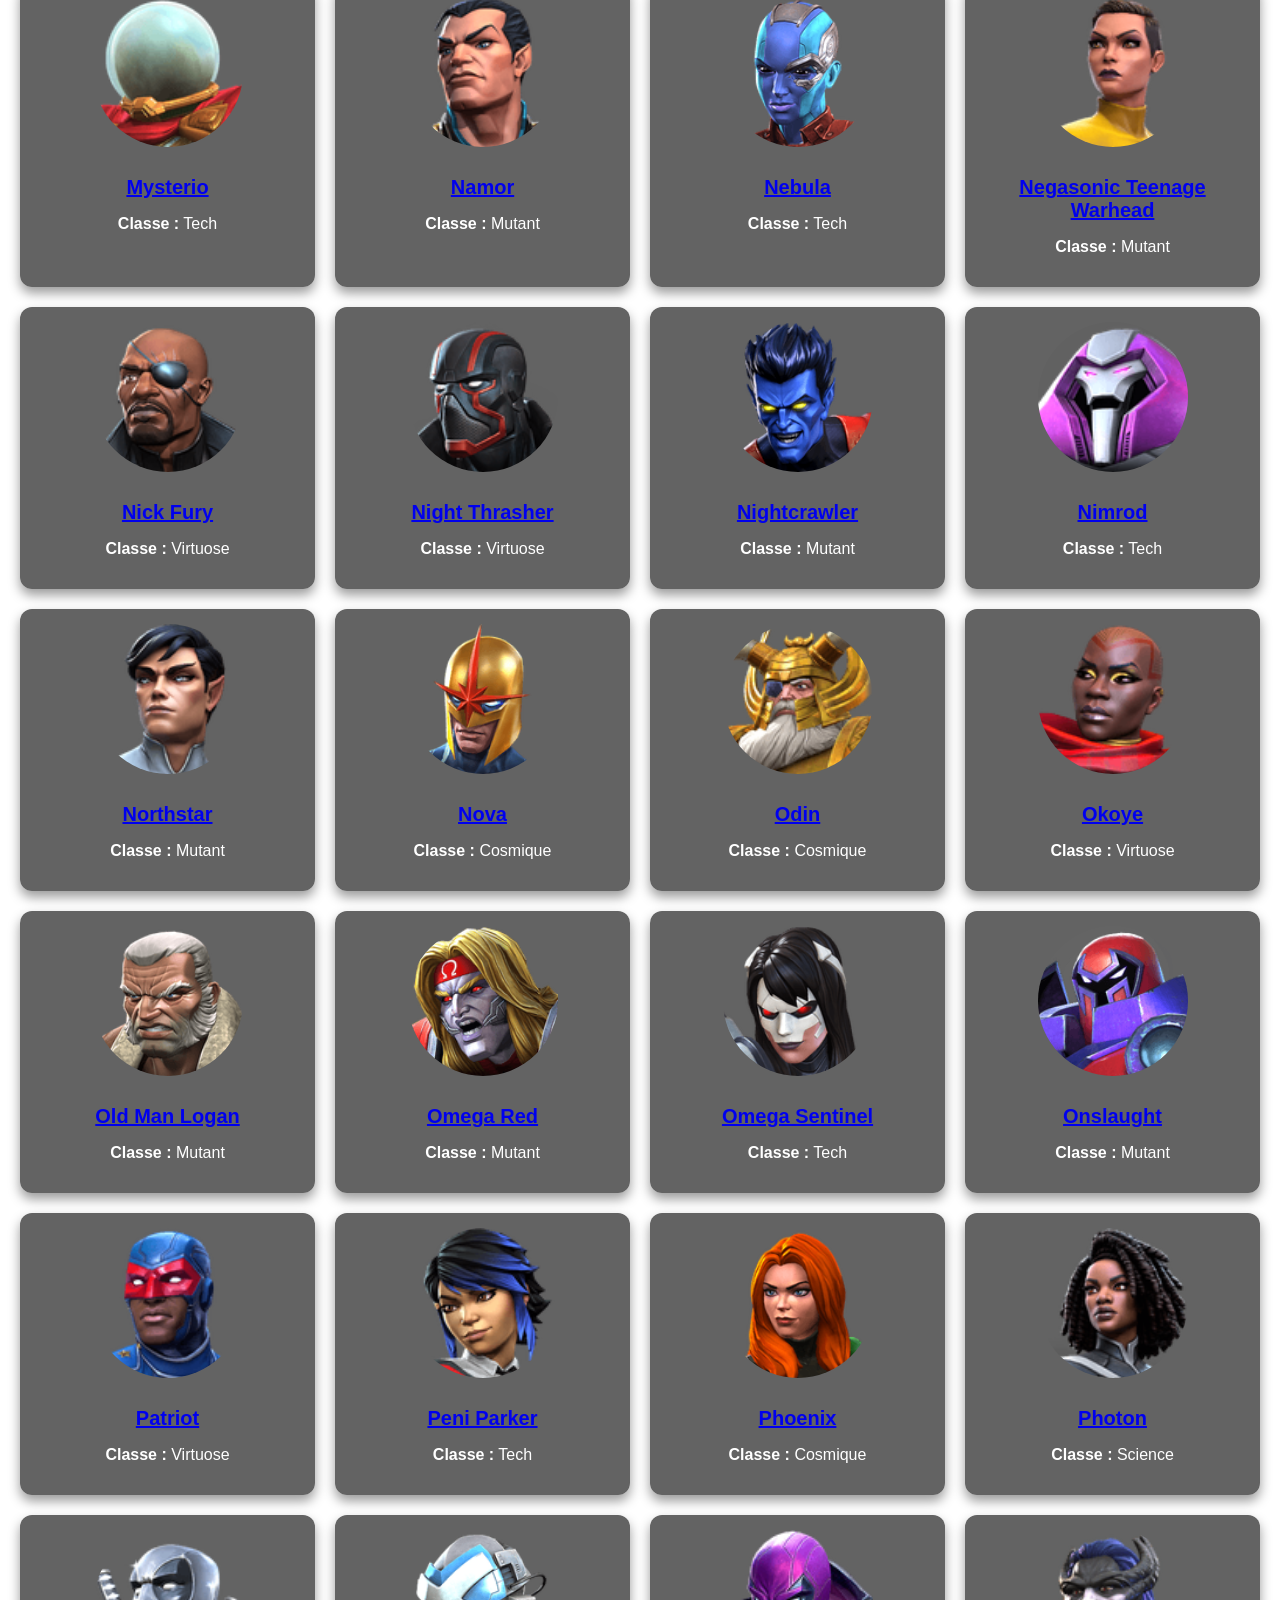
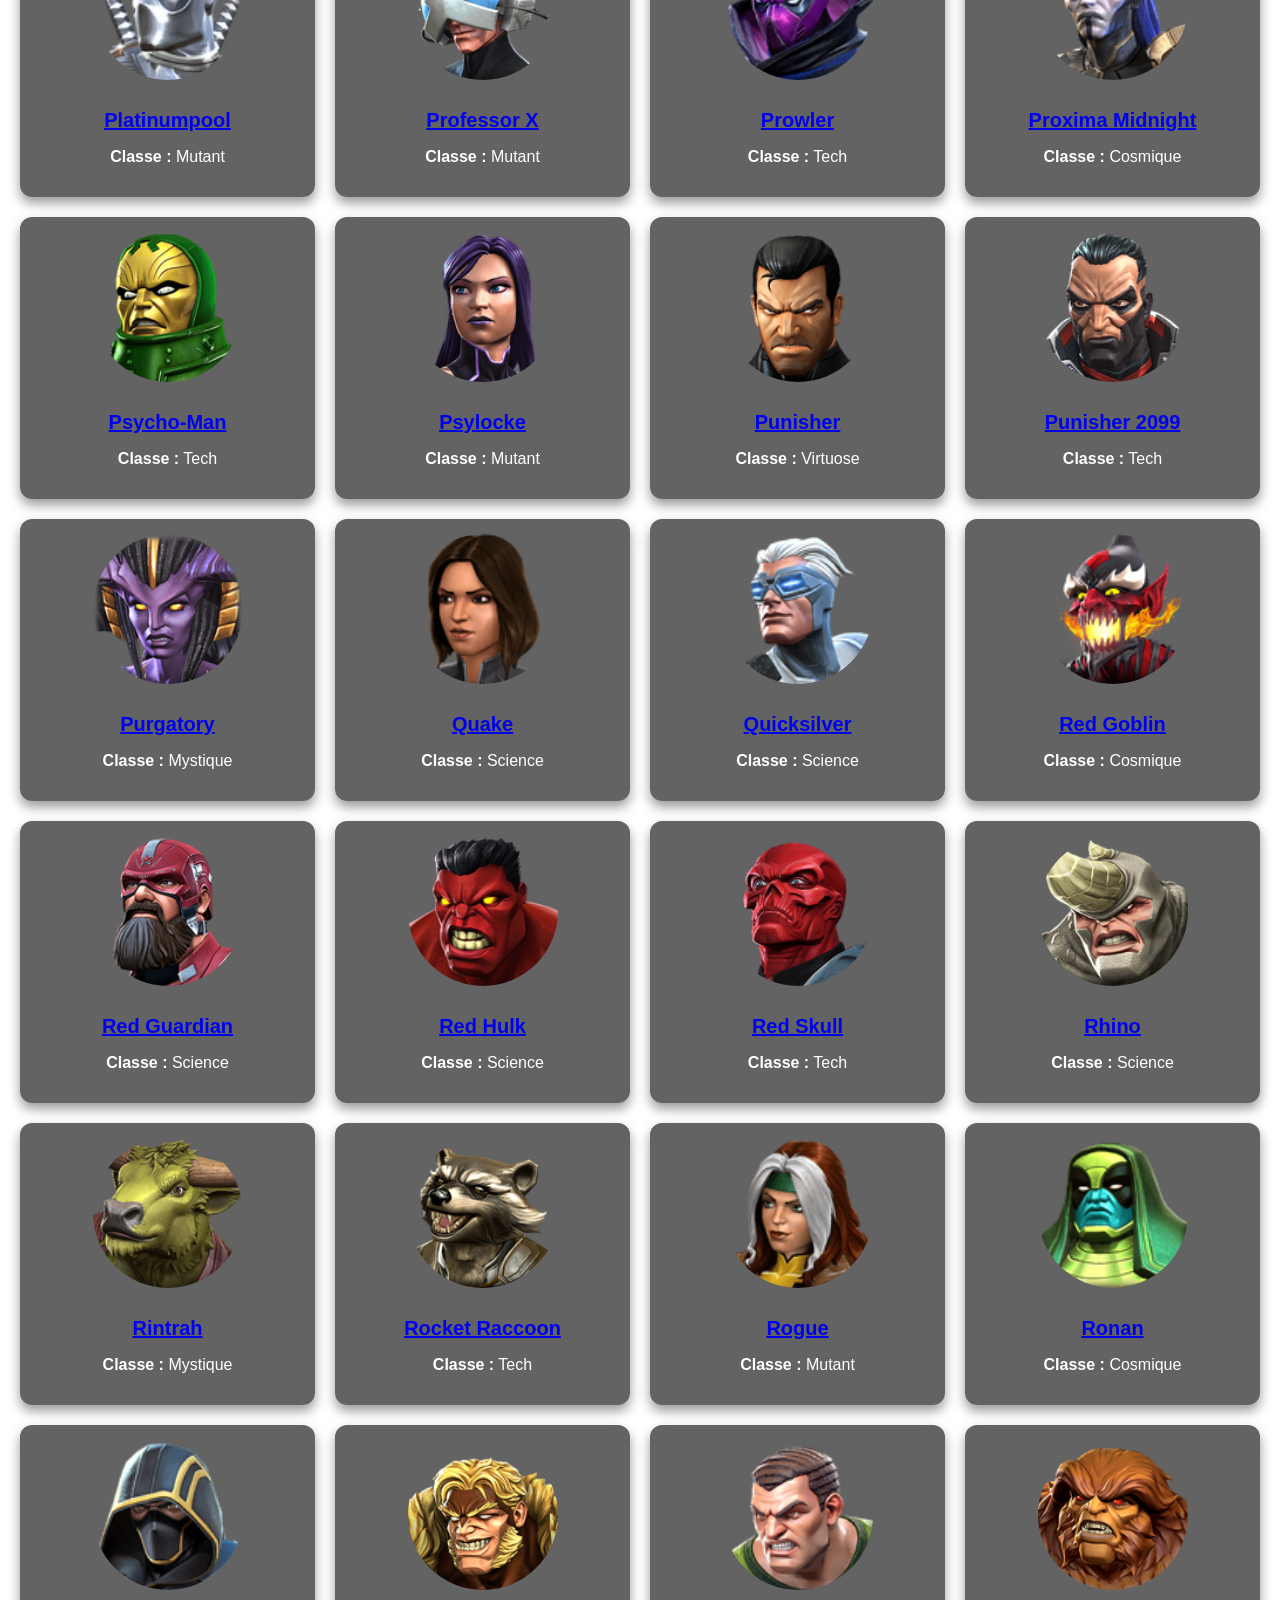
==== commit 74219e1b: "Update champions.html" ====
--- a/champions.html
+++ b/champions.html
@@ -40,12 +40,16 @@
 
     <select id="filter-class">
         <option value="">Filtrer par Classe</option>
-        <option value="science">Science</option>
-        <option value="tech">Tech</option>
-        <option value="cosmique">Cosmique</option>
-        <option value="virtuose">Virtuose</option>
-        <option value="mutant">Mutant</option>
+        <option value="Science">Science</option>
+        <option value="Tech">Tech</option>
+        <option value="Cosmique">Cosmique</option>
+        <option value="Virtuose">Virtuose</option>
+        <option value="Mutant">Mutant</option>
     </select>
+</div>
+<div class="search-container">
+    <label for="search-input">Rechercher un personnage :</label>
+    <input type="text" id="search-input" placeholder="Tapez le nom d'un personnage...">
 </div>
 
         <div id="personnage-list">
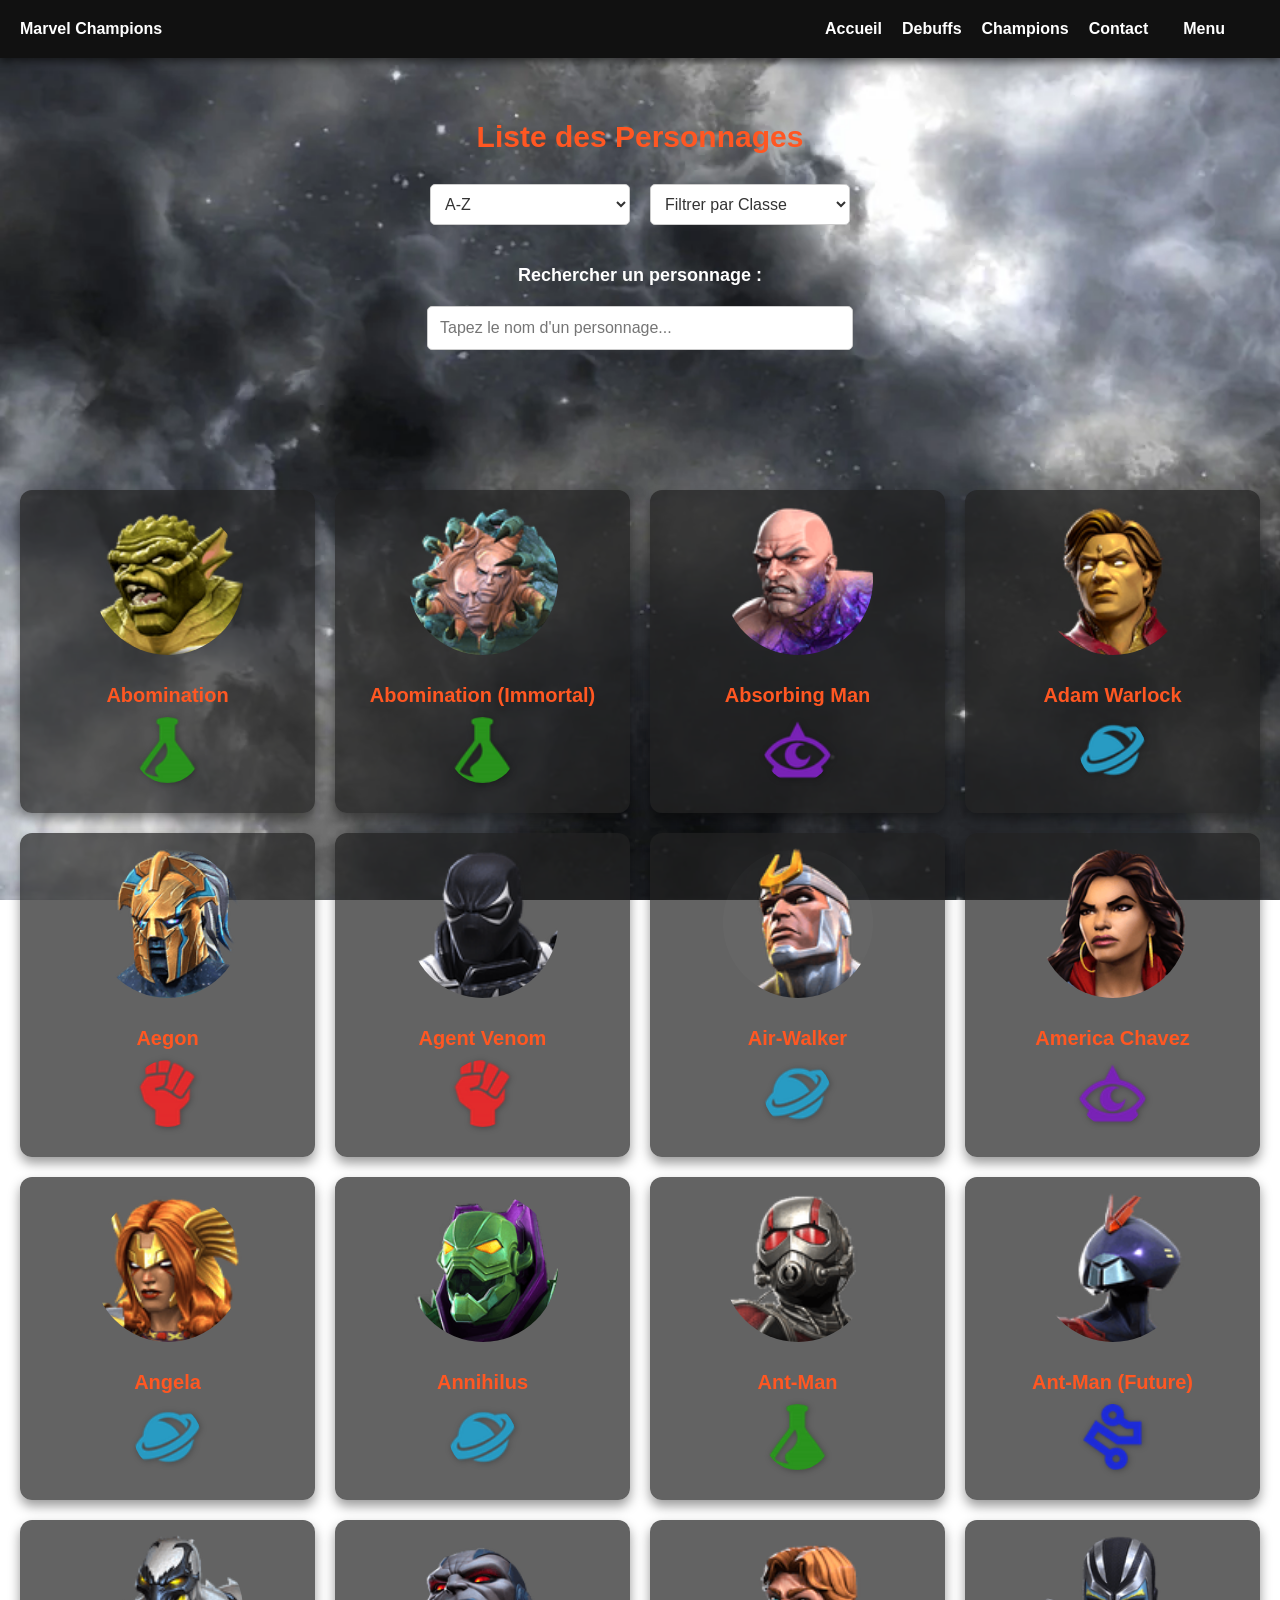
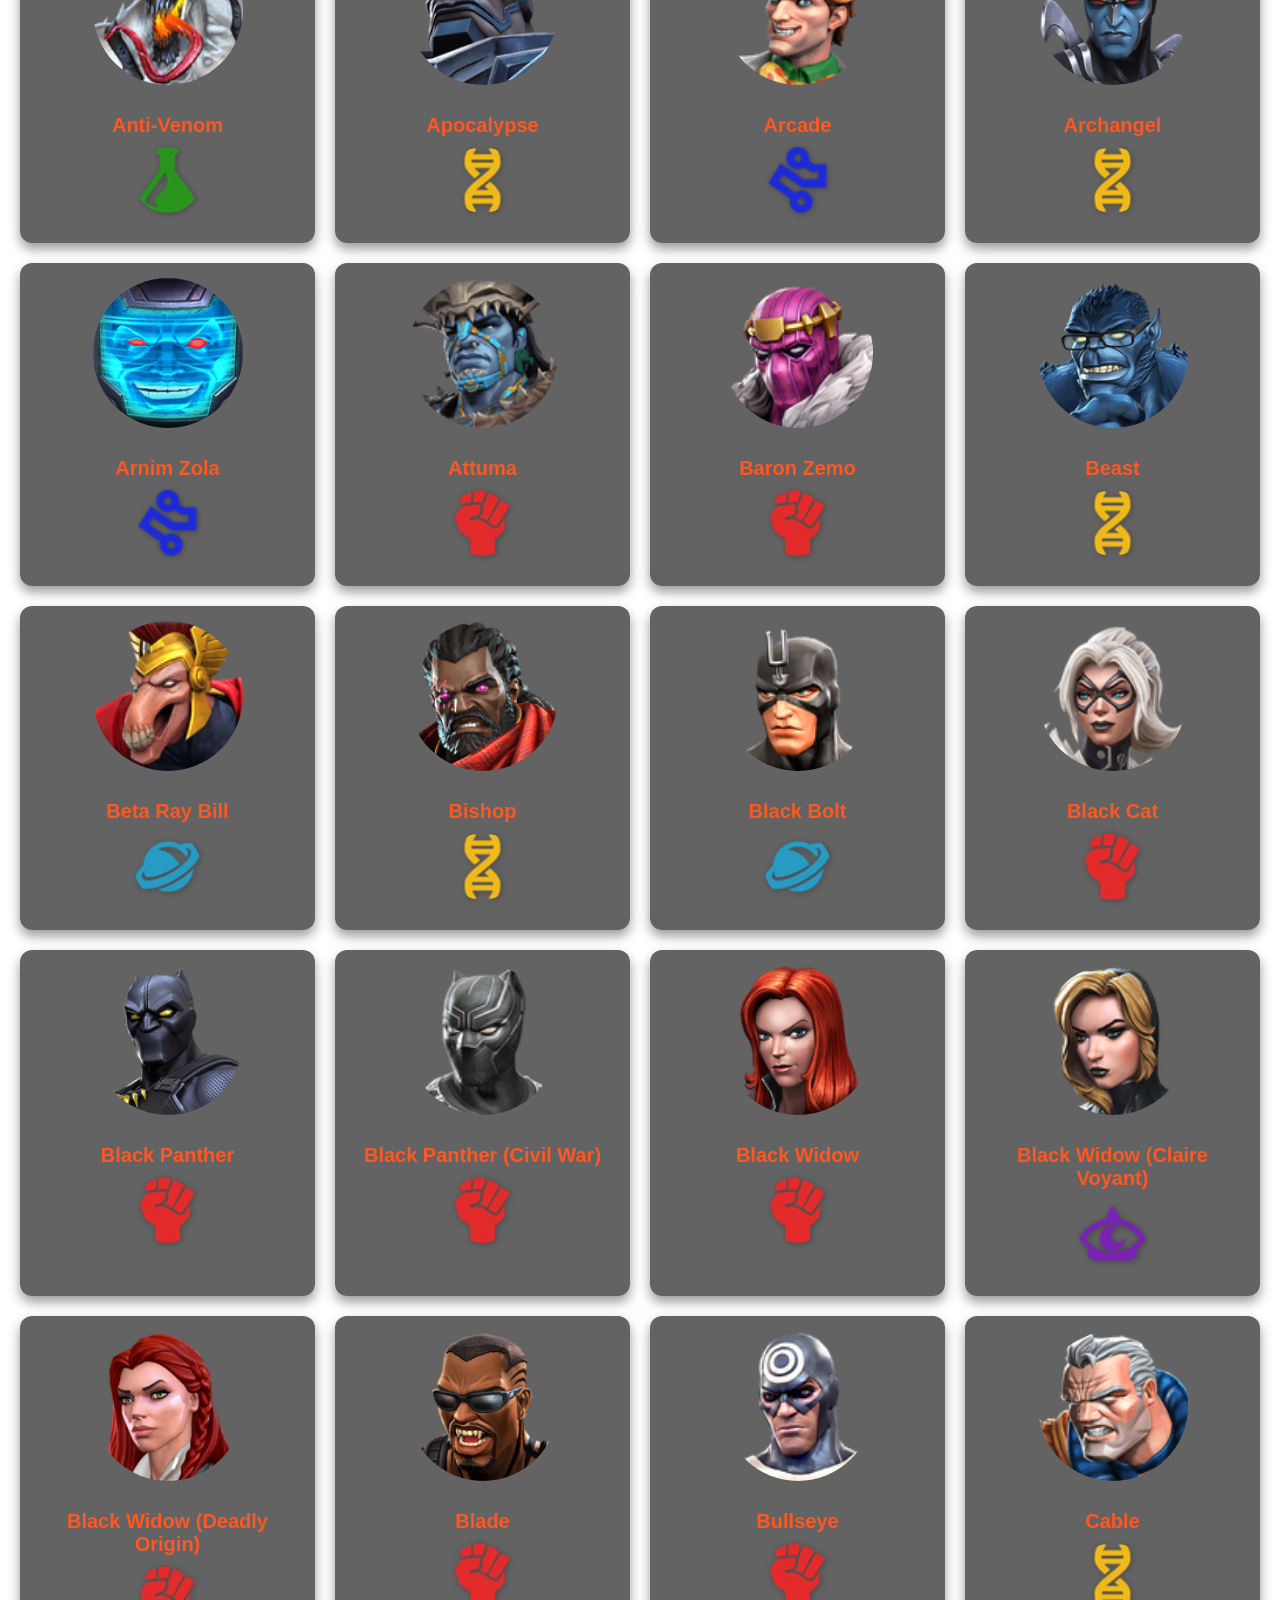
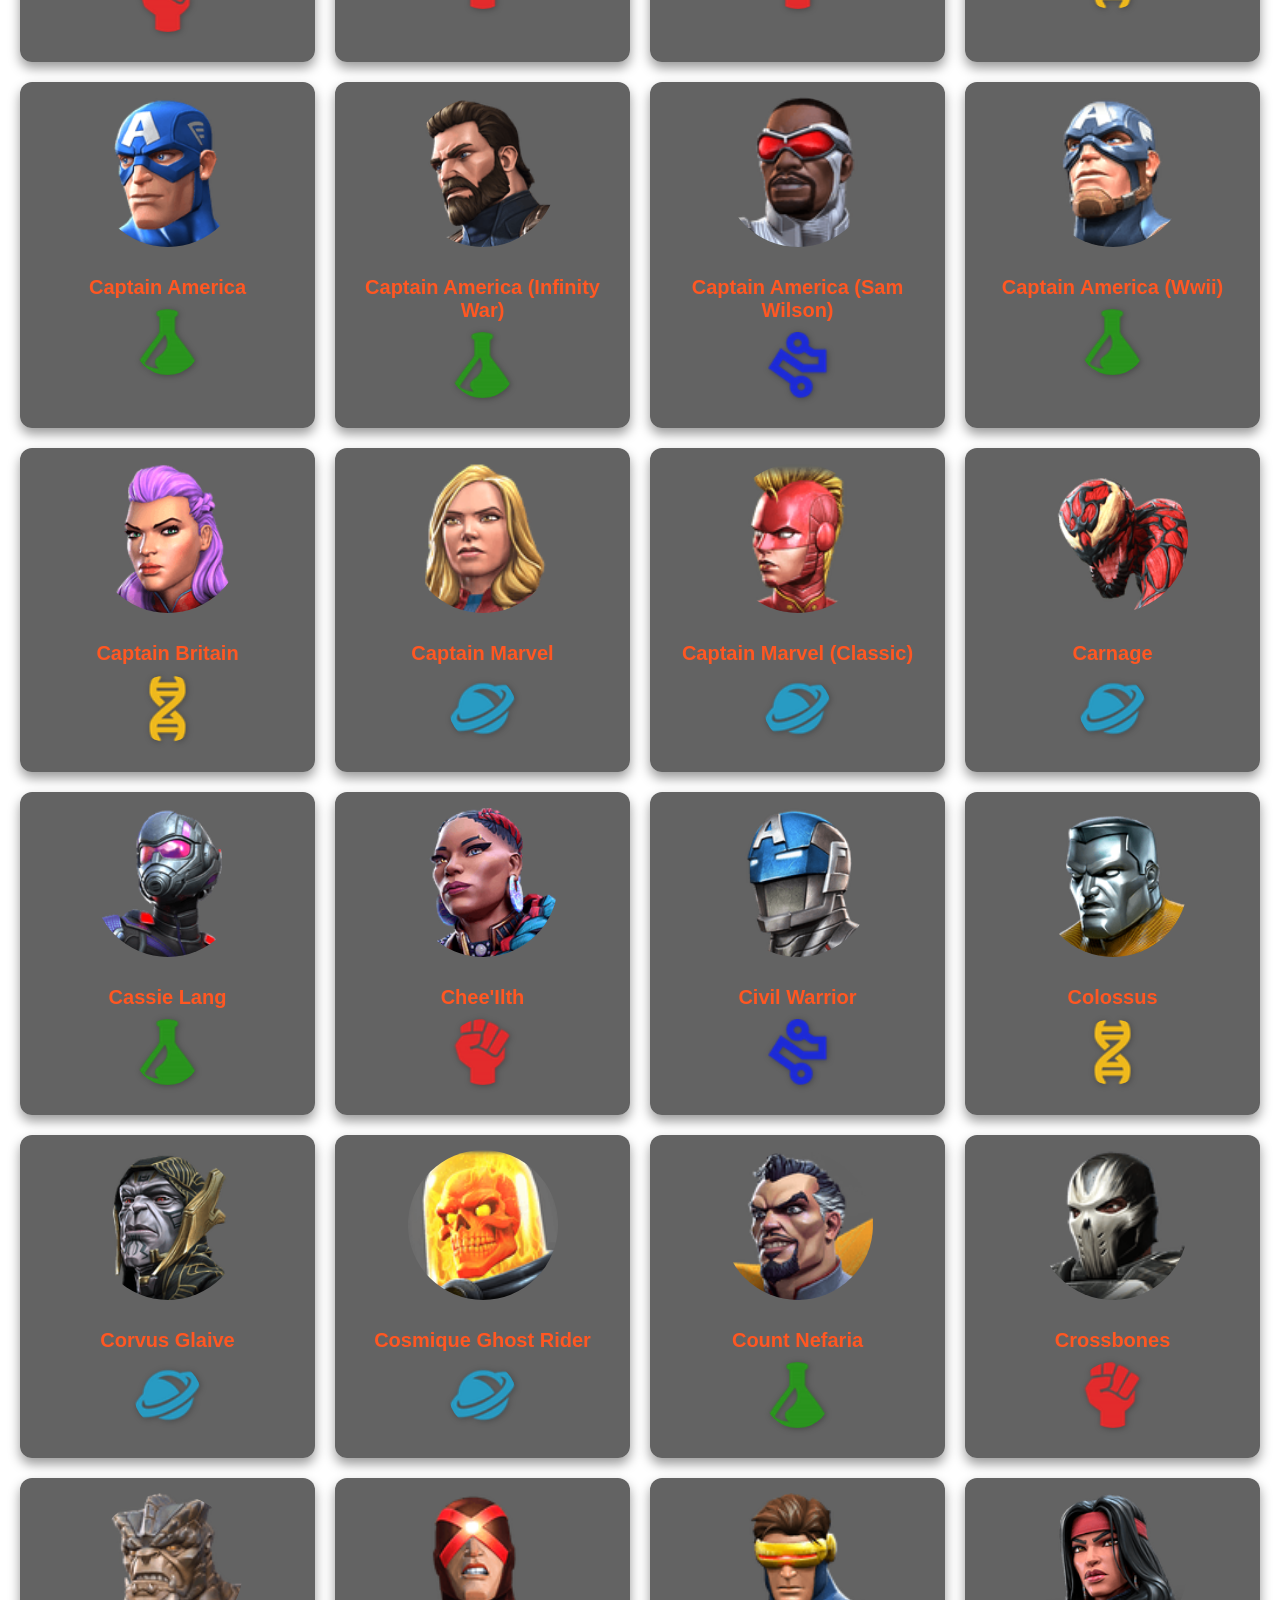
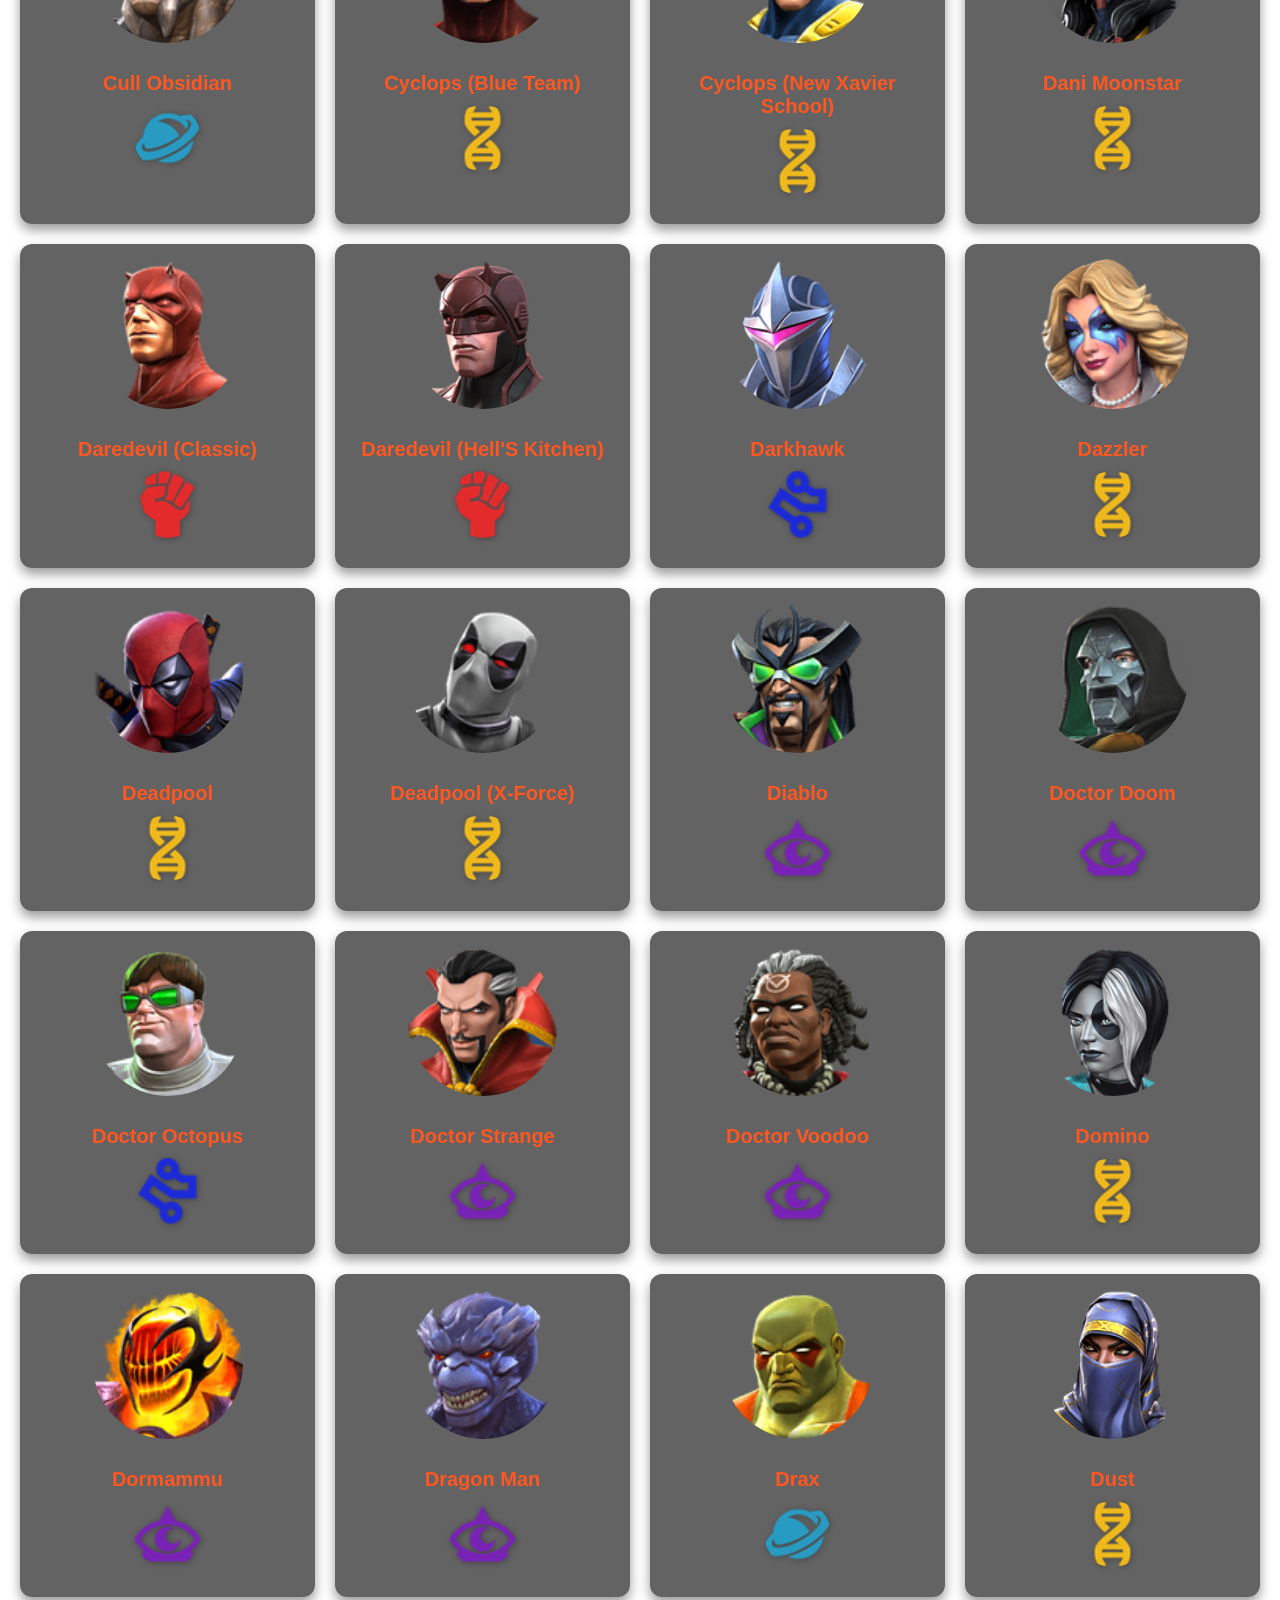
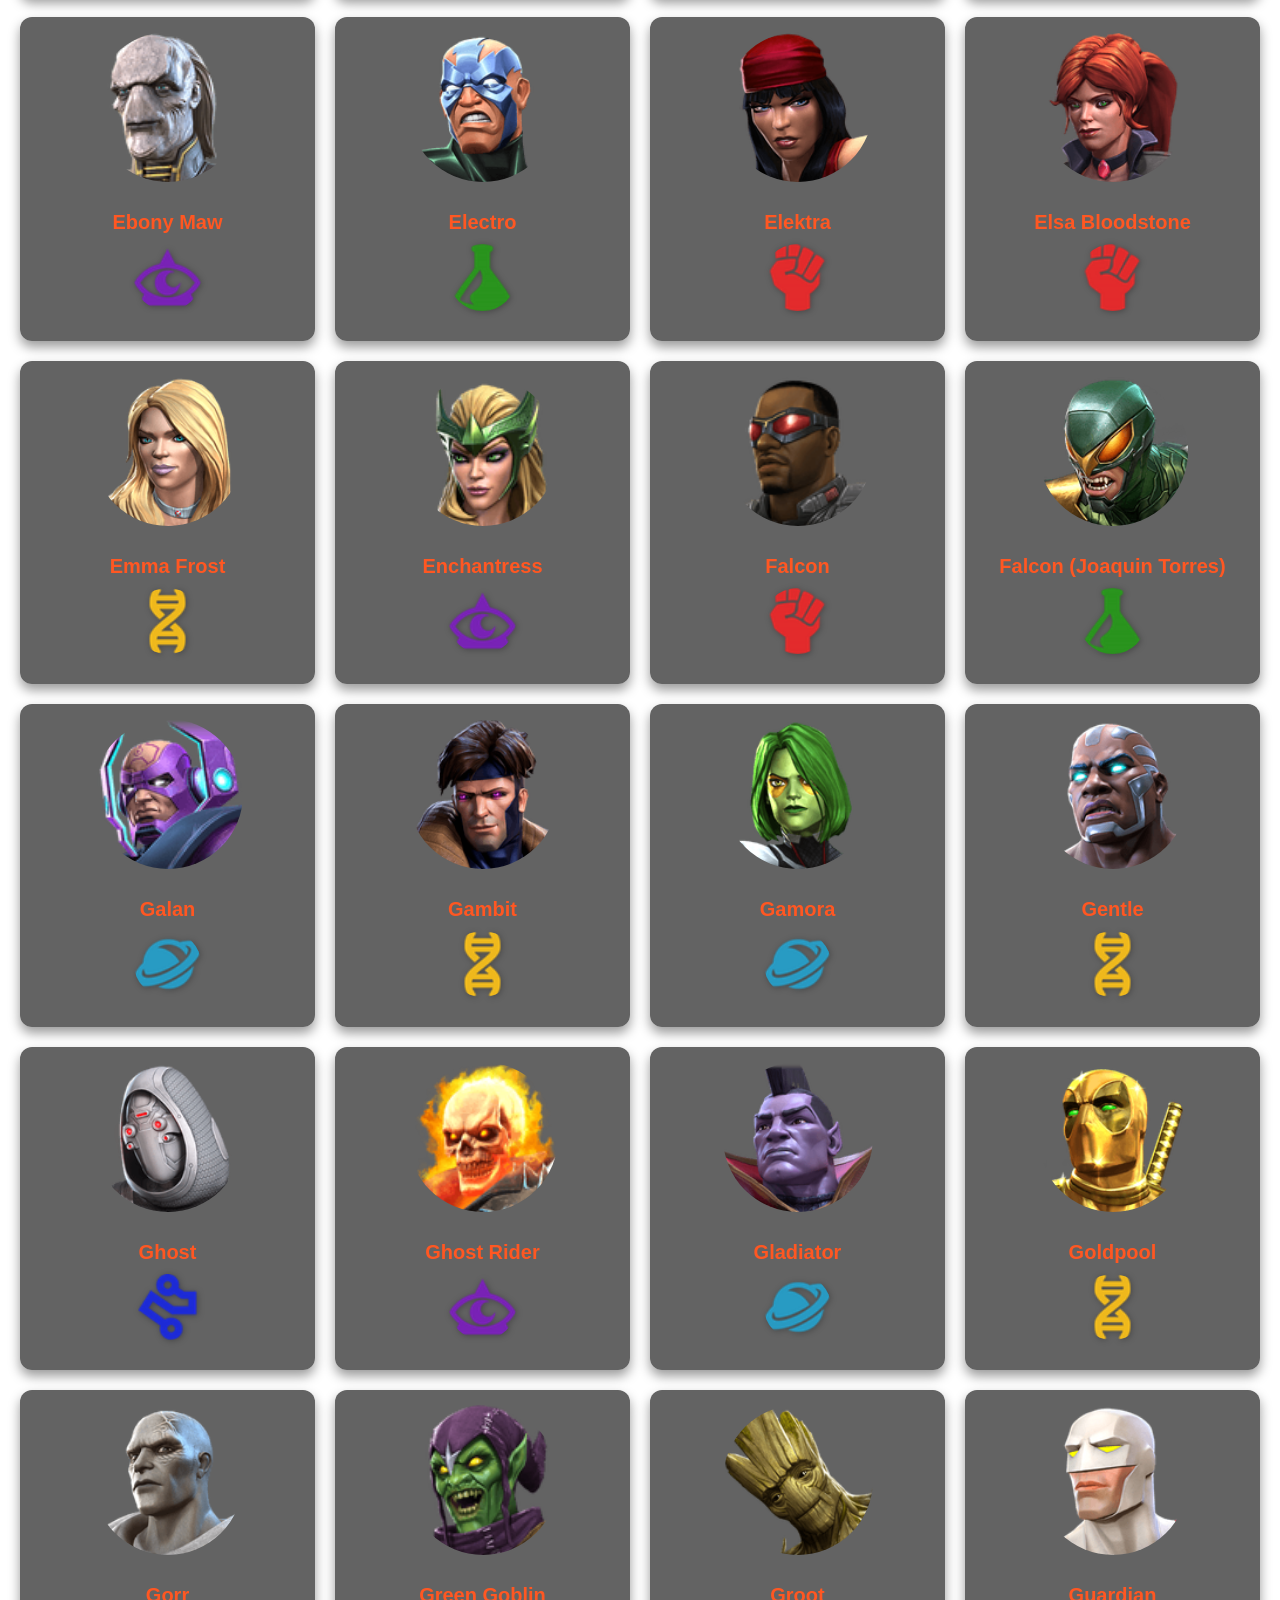
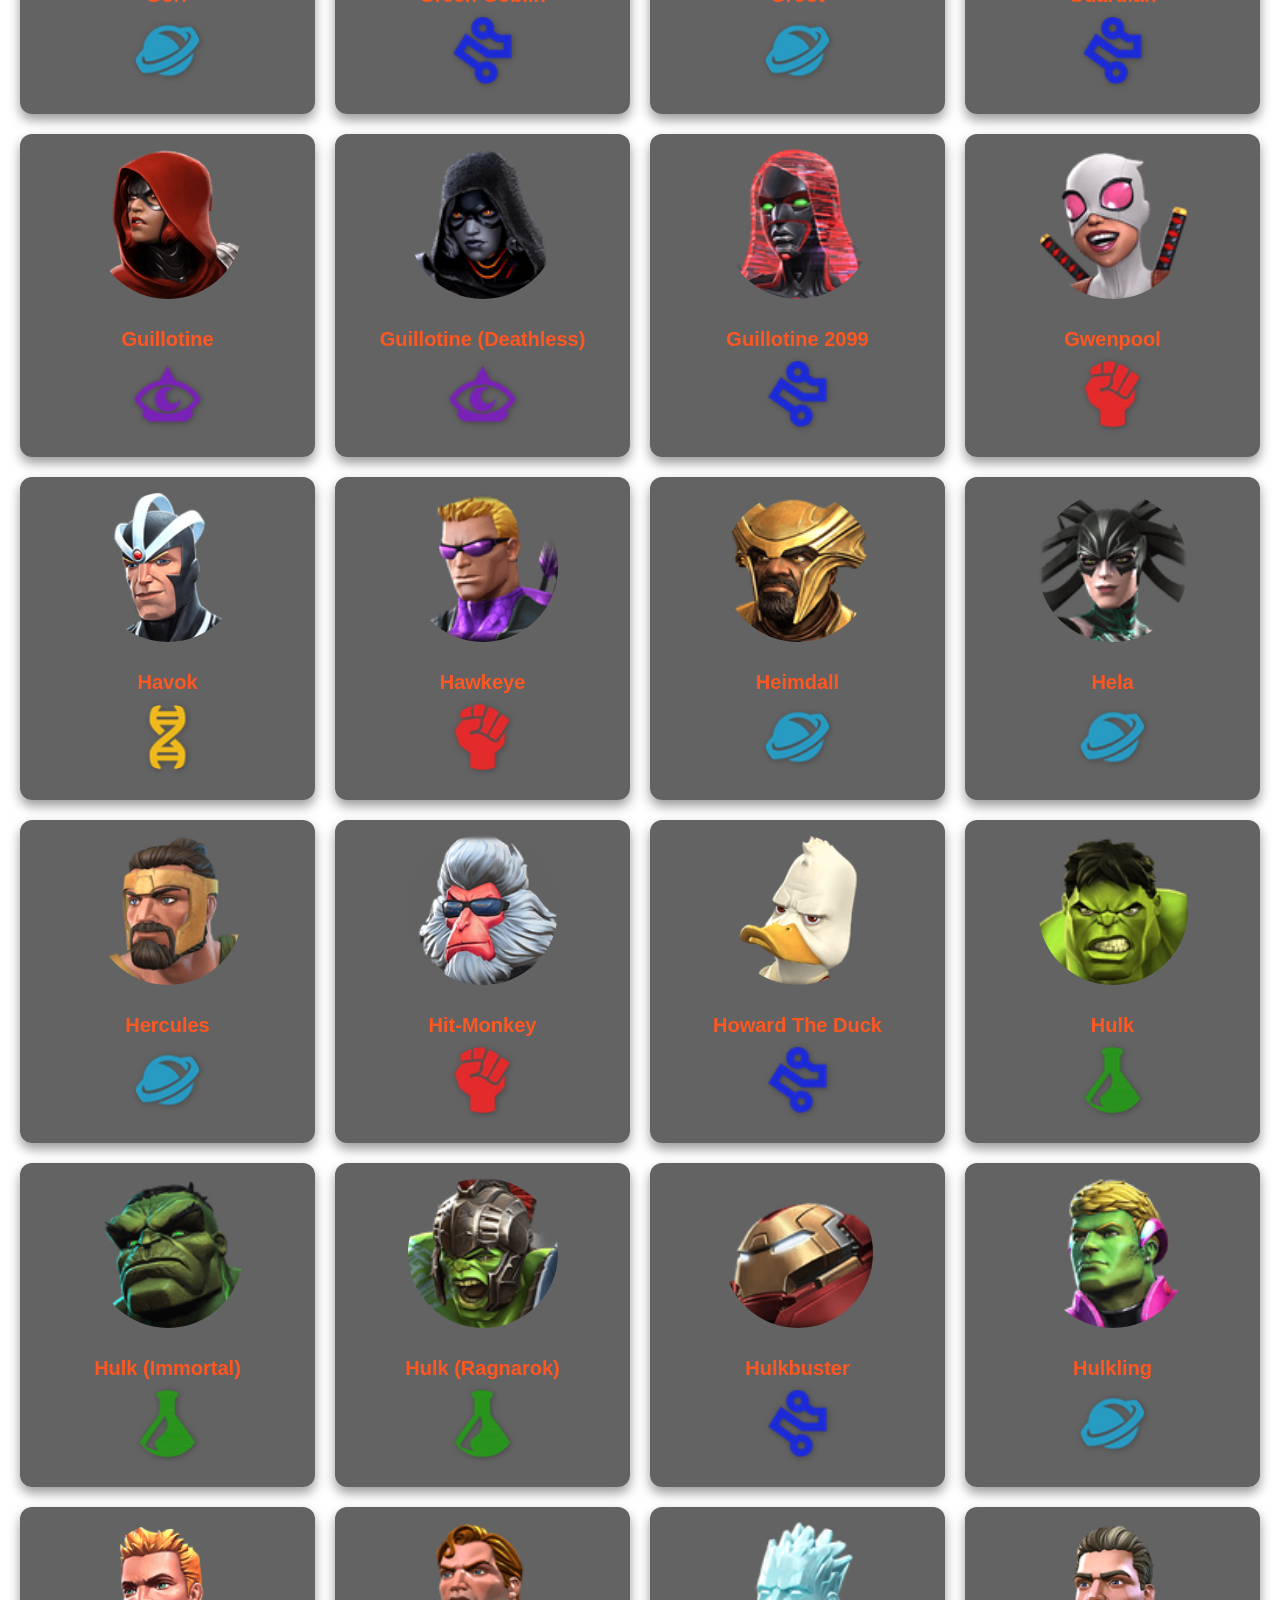
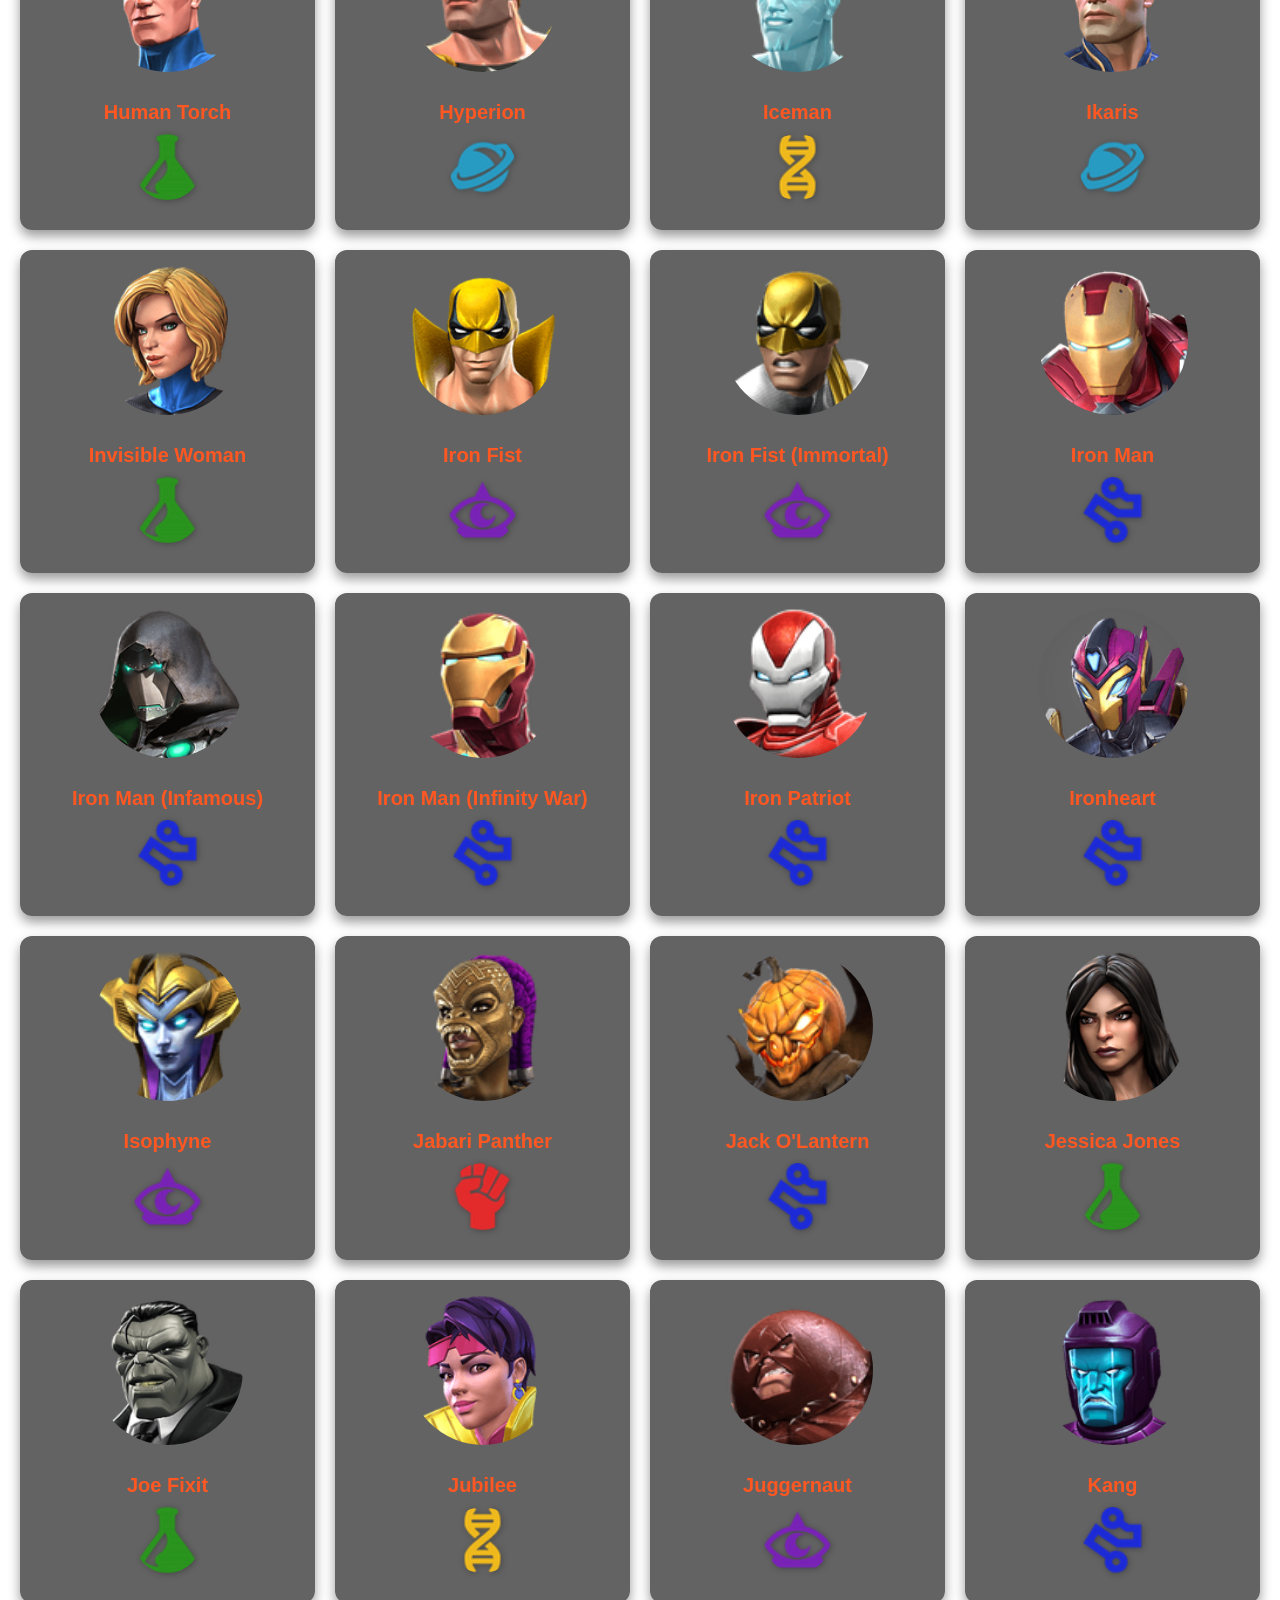
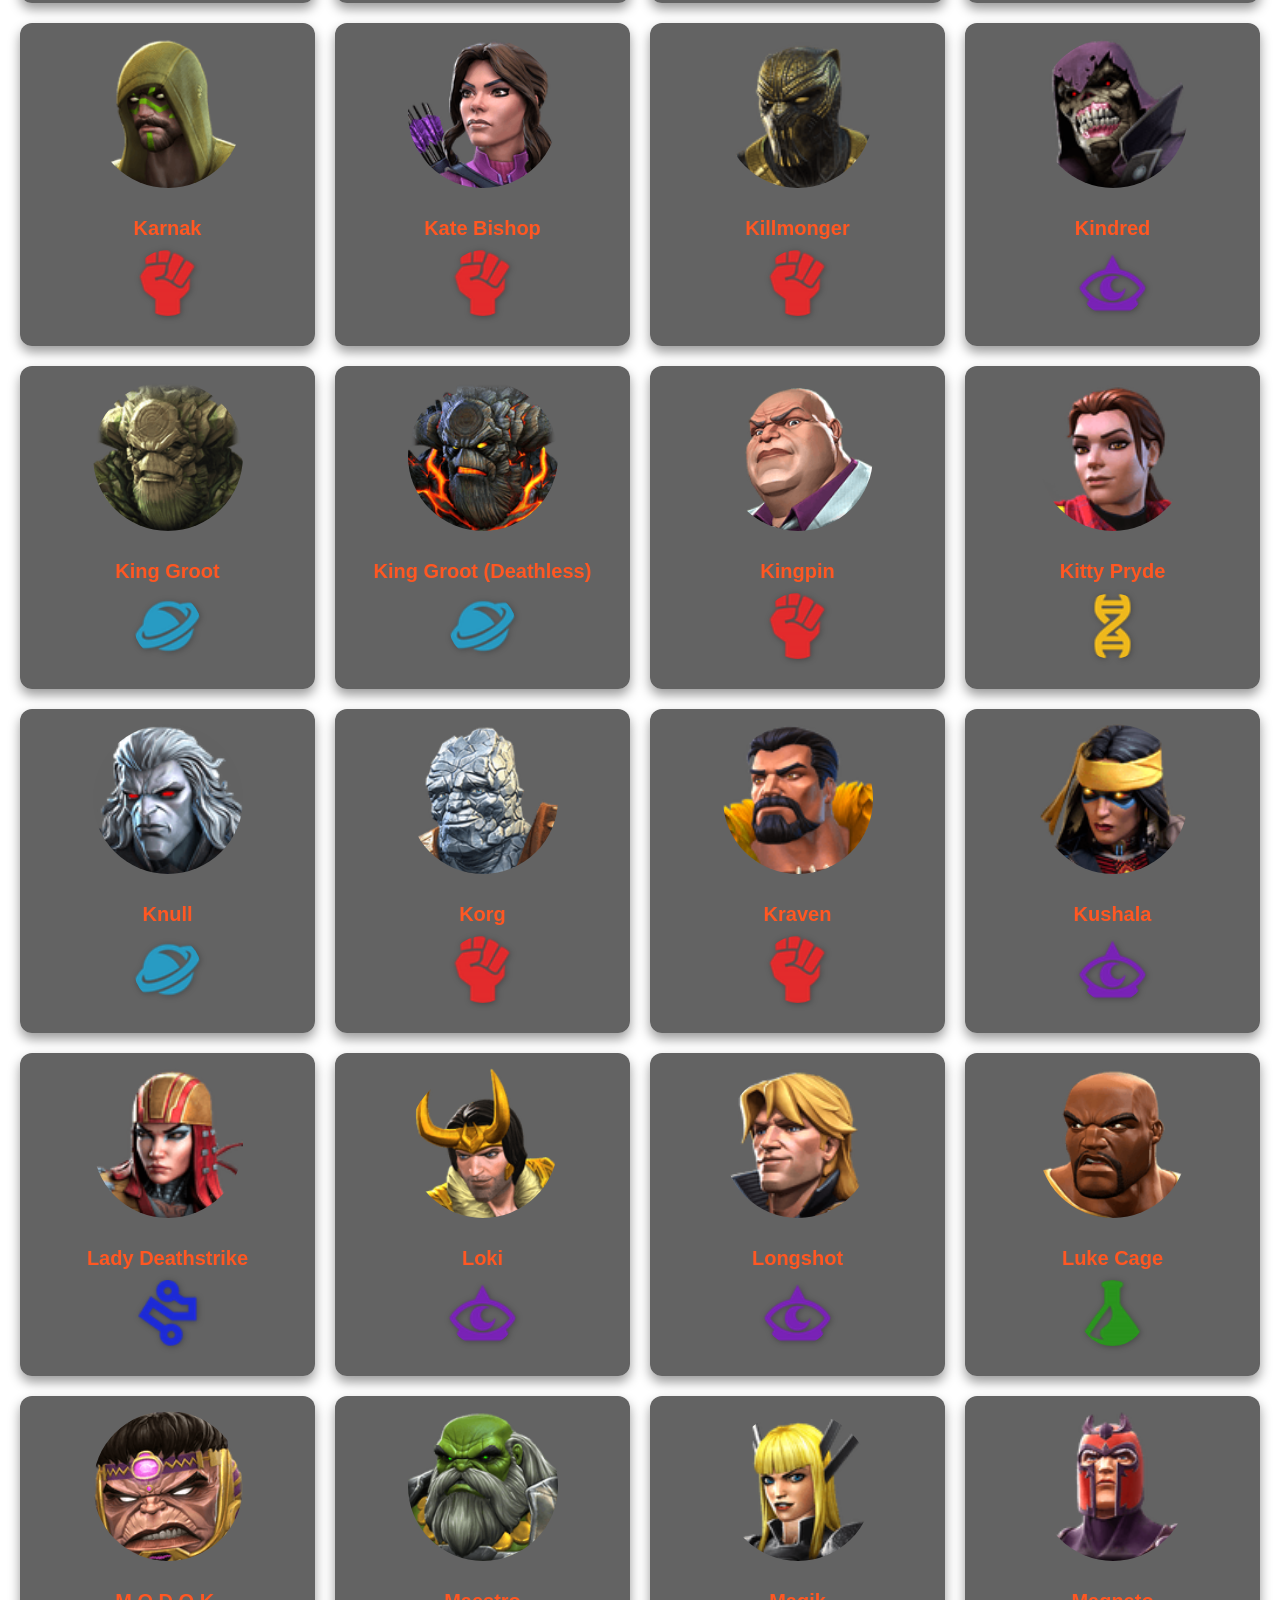
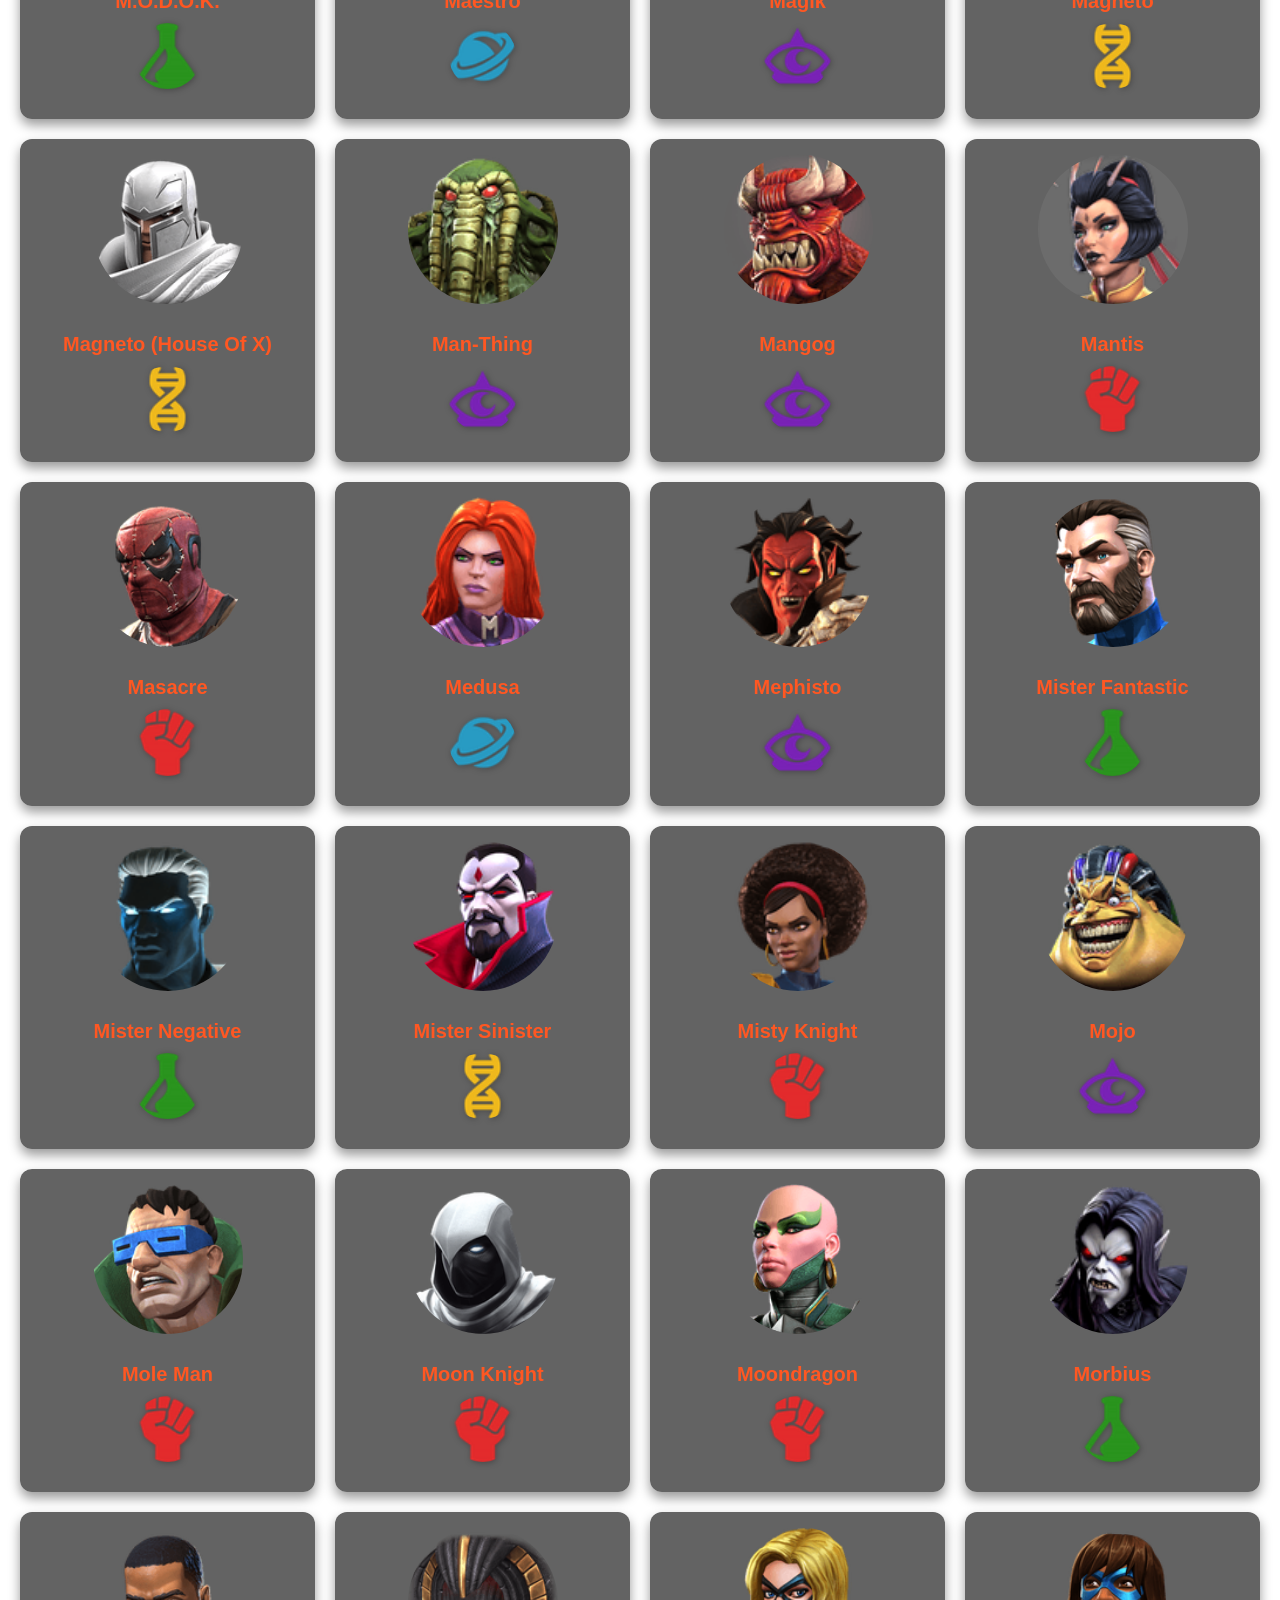
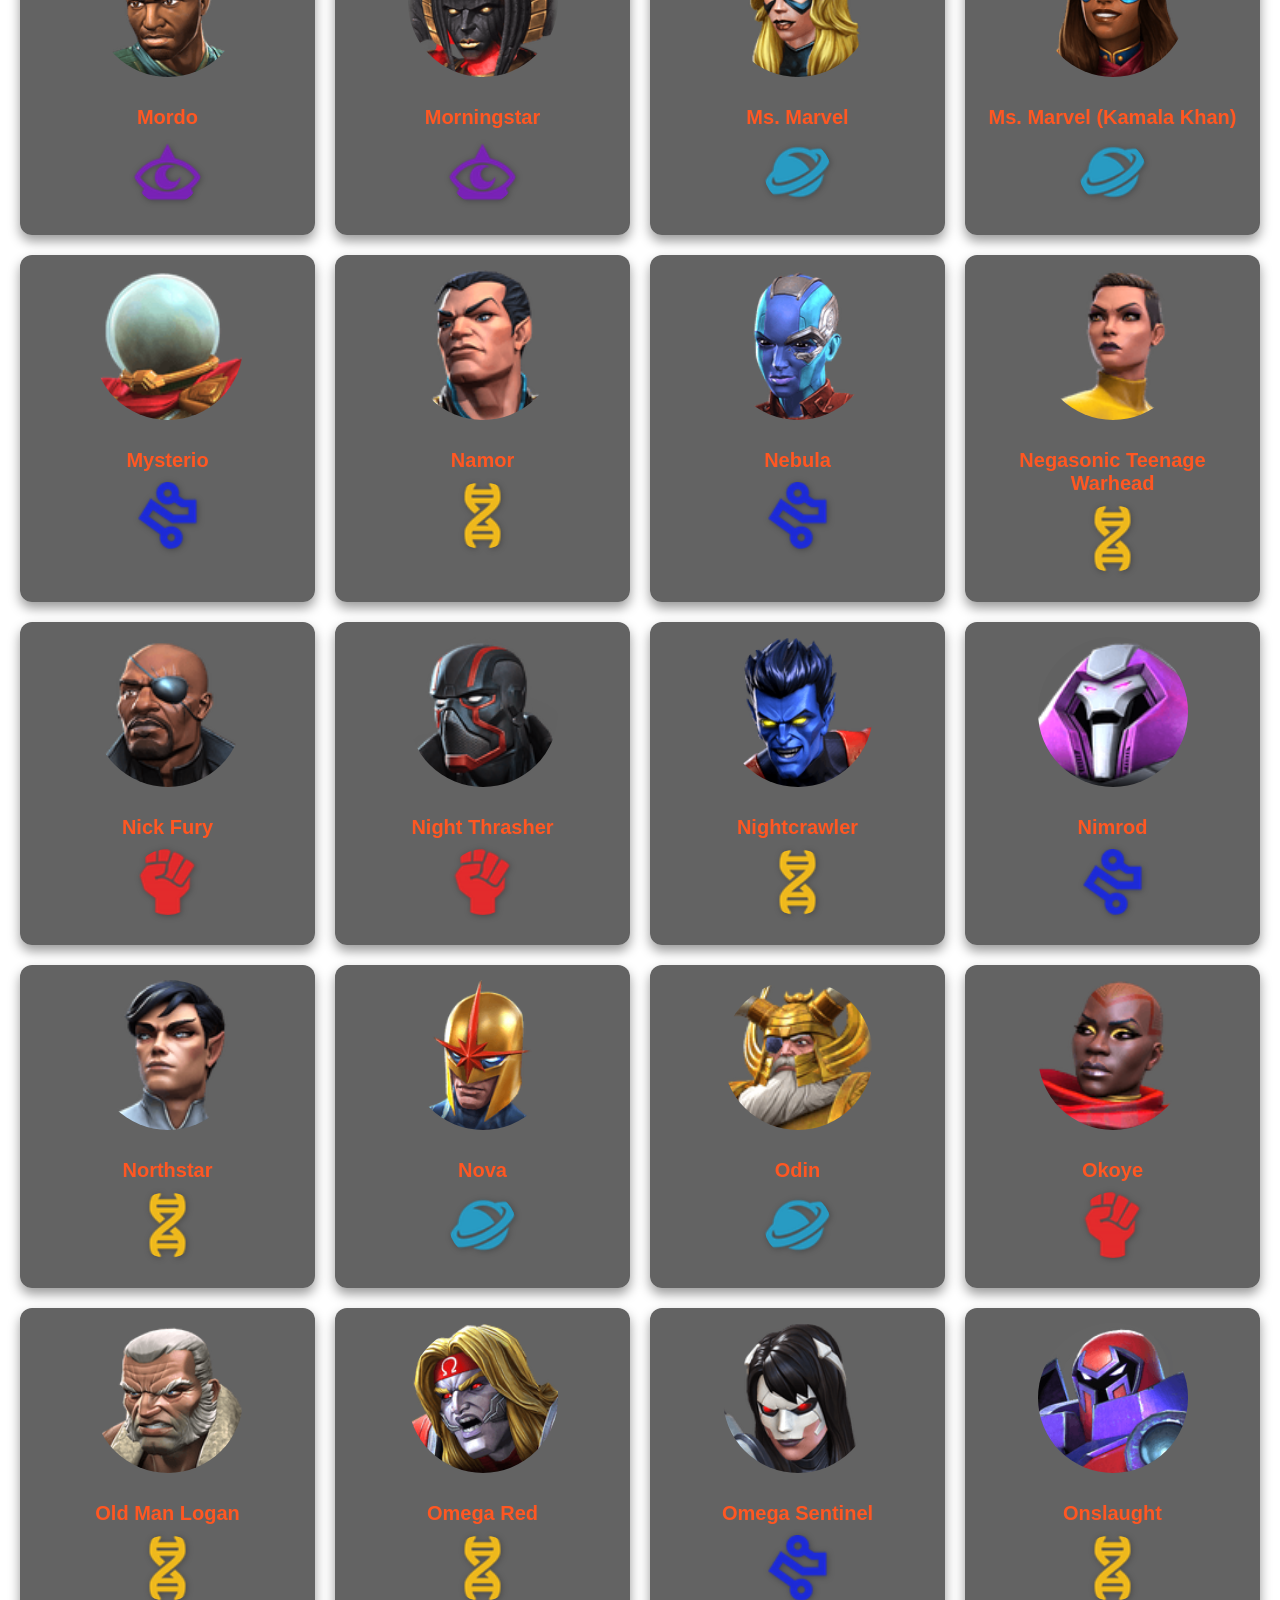
==== commit fff88636: "A A" ====
--- a/champions.html
+++ b/champions.html
@@ -9,26 +9,29 @@
 <body>
     <body>
 
-    <!-- Header -->
-    <header id="header">
-        <div class="logo">Marvel Champions</div>
-        <nav>
-            <ul>
-                <li><a href="#home">Accueil</a></li>
-                <li><a href="#champions">Champions</a></li>
-                <li><a href="#contact">Contact</a></li>
-                <li class="dropdown">
-                    <a href="#" class="dropbtn">Menu</a>
-                    <div class="dropdown-content">
-                        <a href="#option1">Option 1</a>
-                        <a href="#option2">Option 2</a>
-                        <a href="#option3">Option 3</a>
-                        <a href="#option4">Option 4</a>
-                    </div>
-                </li>
-            </ul>
-        </nav>
-    </header>
+        <header id="header">
+            <div class="logo">
+                <a href="index.html">Marvel Champions</a>
+            </div>
+            <nav>
+                <ul>
+                    <li><a href="index.html">Accueil</a></li>
+                    <li><a href="debuff.html">Debuffs</a></li>
+                    <li><a href="champions.html">Champions</a></li>
+                    <li><a href="#contact">Contact</a></li>
+                    <li class="dropdown">
+                        <a href="#" class="dropbtn">Menu</a>
+                        <div class="dropdown-content">
+                            <a href="#option1">Option 1</a>
+                            <a href="#option2">Option 2</a>
+                            <a href="#option3">Option 3</a>
+                            <a href="#option4">Option 4</a>
+                        </div>
+                    </li>
+                </ul>
+            </nav>
+        </header>
+        
     <main>
         <h2>Liste des Personnages</h2>
         <!-- Filtre et tri -->
--- a/stylechampion.css
+++ b/stylechampion.css
@@ -7,9 +7,11 @@
     margin: 0;
     padding: 0;
     overflow-x: hidden;
-    display: flex;
-    flex-direction: column;
-    min-height: 100vh; /* S'assure que le contenu occupe toute la hauteur de la page */
+}
+.logo a {
+    text-decoration: none; /* Supprime le soulignement */
+    color: inherit; /* Utilise la couleur par défaut du texte */
+    font-weight: bold; /* Pour garder l'effet du logo */
 }
 
 /* Header */
@@ -89,7 +91,11 @@
     transform-origin: left;
 }
 
-/* Menu déroulant */
+/* Dropdown Menu */
+.dropdown {
+    position: relative;
+}
+
 .dropdown .dropbtn {
     background-color: #111;
     color: white;
@@ -97,6 +103,7 @@
     font-size: 16px;
     border: none;
     cursor: pointer;
+    text-decoration: none;
 }
 
 .dropdown:hover .dropbtn {
@@ -120,11 +127,104 @@
     color: #fff;
     padding: 12px 16px;
     text-decoration: none;
+    display: block;
     font-size: 16px;
 }
 
 .dropdown-content a:hover {
     background-color: #FF5722;
+}
+
+
+/* Effet de déplacement et surlignage diagonal */
+#header nav ul li a::before {
+    content: '';
+    position: absolute;
+    top: 0;
+    left: 0;
+    width: 100%;
+    height: 100%;
+    background-color: #FF5722;
+    transform: scaleX(0);
+    transform-origin: right;
+    transition: transform 0.4s ease-in-out;
+    z-index: -1; /* Place le surlignage derrière le texte */
+}
+
+/* Au survol, on applique l'effet diagonal avec une animation */
+#header nav ul li a:hover {
+    color: #000; /* Changer la couleur du texte sur le survol */
+    transform: translateY(-5px) rotate(-5deg); /* Effet de déplacement et de rotation */
+}
+
+#header nav ul li a:hover::before {
+    transform: scaleX(1);
+    transform-origin: left;
+}
+
+/* Titre - Liste des Personnages */
+main h2 {
+    margin-top: 120px; /* Assure qu'il ne soit pas caché sous le header */
+    text-align: center;
+    font-size: 30px;
+    font-weight: bold;
+    color: #ff5722;
+    margin-bottom: 30px;
+}
+
+/* Section des filtres et tri */
+.filters {
+    display: flex;
+    justify-content: center;
+    gap: 20px;
+    margin-bottom: 40px;
+}
+
+.filters select {
+    padding: 10px;
+    font-size: 16px;
+    border-radius: 5px;
+    border: 1px solid #ccc;
+    background-color: #fff;
+    color: #333;
+    transition: border-color 0.3s ease;
+    width: 200px;
+    cursor: pointer;
+}
+
+.filters select:focus {
+    outline: none;
+    border-color: #ff5722;
+}
+
+.search-container {
+    margin: 20px;
+    text-align: center;
+}
+
+.search-container label {
+    font-size: 18px;
+    margin-bottom: 10px;
+    display: block;
+    font-weight: bold;
+}
+
+.search-container input {
+    padding: 12px;
+    font-size: 16px;
+    width: 80%;
+    max-width: 400px;
+    margin-top: 10px;
+    border-radius: 5px;
+    border: 1px solid #ccc;
+    background-color: #fff;
+    color: #333;
+    transition: border-color 0.3s ease;
+}
+
+.search-container input:focus {
+    outline: none;
+    border-color: #ff5722;
 }
 
 /* Personnages */
@@ -133,7 +233,7 @@
     grid-template-columns: repeat(auto-fill, minmax(250px, 1fr));
     gap: 20px;
     padding: 100px 20px 20px; /* Espace pour éviter le chevauchement avec le header */
-    margin-top: 100px; /* Pour que le contenu commence en dessous du header */
+    margin-top: 40px; /* Espacement pour que le contenu commence en dessous du header */
     z-index: 5;
 }
 
@@ -166,6 +266,36 @@
     font-size: 20px;
     margin: 10px 0;
 }
+.personnage-classe2 {
+    display: flex;
+    flex-wrap: wrap;
+    gap: 5px; /* Espacement légèrement augmenté */
+    justify-content: center;
+    align-items: center;
+    max-width: 100%;
+    min-height: 30px; /* Hauteur ajustée */
+}
+
+/* Ajustement de la taille des icônes */
+.personnage-classe2 img {
+    width: 25%; /* Légèrement plus grand */
+    height: 25%;
+    object-fit: contain;
+    transition: transform 0.3s ease, box-shadow 0.3s ease;
+    filter: drop-shadow(1px 1px 3px rgba(0, 0, 0, 0.3)); /* Effet d'ombre */
+}
+
+/* Effet de zoom amélioré */
+.personnage-classe2 img:hover {
+    transform: scale(1.2); /* Agrandissement plus visible */
+    filter: drop-shadow(2px 2px 6px rgba(0, 0, 0, 0.5)); /* Ombre plus marquée */
+}
+
+
+.personnage-classe2 img:hover {
+    animation: pulse 0.5s ease-in-out;
+}
+
 
 /* Footer */
 footer {
@@ -186,6 +316,22 @@
         transform: translateY(0);
     }
 }
+
+/* Fixe le footer en bas de la page */
+html, body {
+    height: 100%;
+    display: flex;
+    flex-direction: column;
+}
+
+main {
+    flex: 1; /* Permet au contenu de prendre l'espace restant */
+}
+
+footer {
+    margin-top: auto; /* Force le footer à rester en bas */
+}
+
 
 /* Mobile - Adaptation */
 @media (max-width: 768px) {
@@ -222,4 +368,18 @@
     .personnage-card {
         padding: 15px;
     }
-}
+
+    /* Espacement pour éviter le chevauchement avec le header sur mobile */
+    main h2 {
+        margin-top: 150px;
+    }
+
+    .filters {
+        flex-direction: column;
+    }
+
+    .filters select {
+        width: 100%;
+        margin-bottom: 10px;
+    }
+}
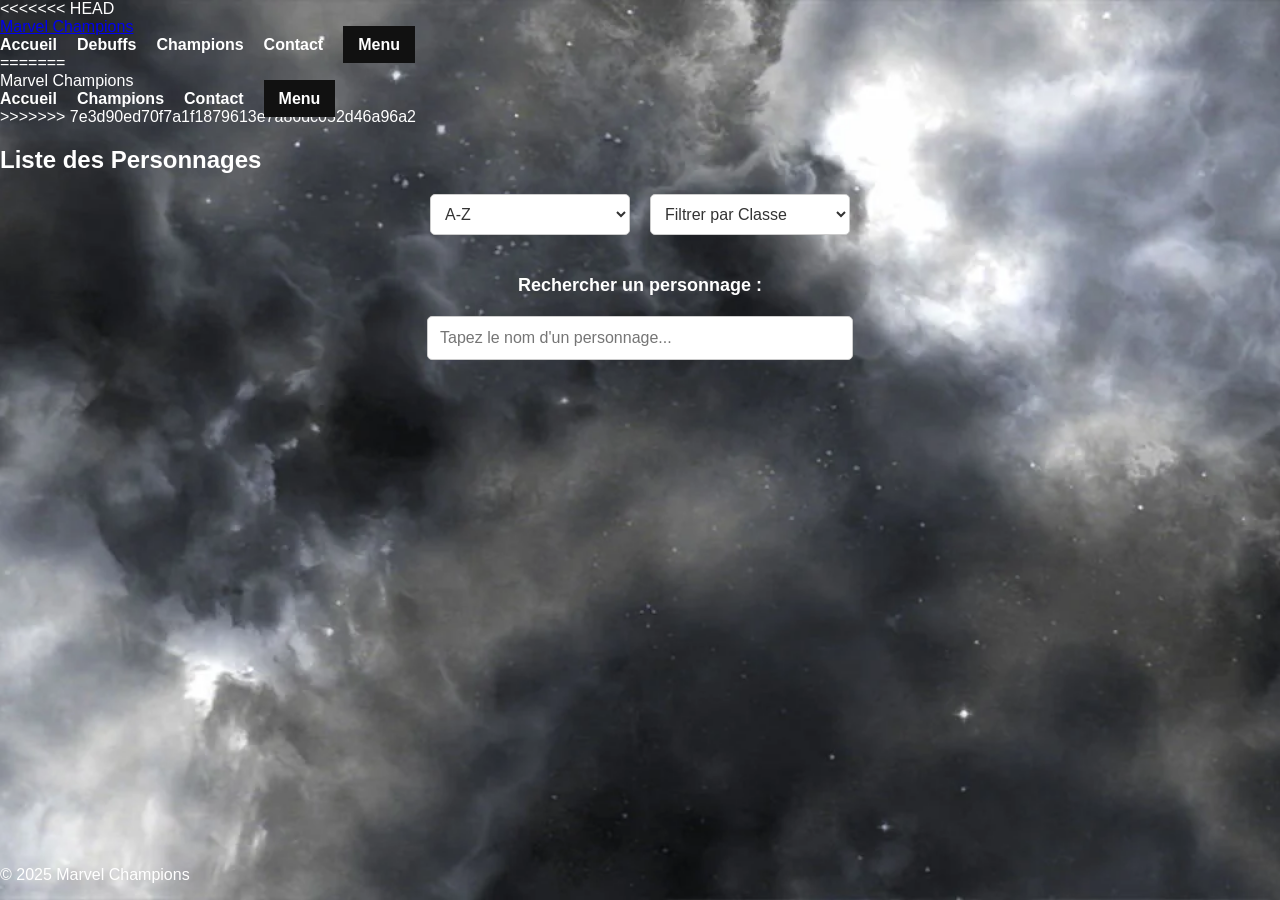
==== commit 6f585b67: "R R" ====
--- a/champions.html
+++ b/champions.html
@@ -9,6 +9,7 @@
 <body>
     <body>
 
+<<<<<<< HEAD
         <header id="header">
             <div class="logo">
                 <a href="index.html">Marvel Champions</a>
@@ -32,6 +33,28 @@
             </nav>
         </header>
         
+=======
+    <!-- Header -->
+    <header id="header">
+        <div class="logo">Marvel Champions</div>
+        <nav>
+            <ul>
+                <li><a href="#home">Accueil</a></li>
+                <li><a href="#champions">Champions</a></li>
+                <li><a href="#contact">Contact</a></li>
+                <li class="dropdown">
+                    <a href="#" class="dropbtn">Menu</a>
+                    <div class="dropdown-content">
+                        <a href="#option1">Option 1</a>
+                        <a href="#option2">Option 2</a>
+                        <a href="#option3">Option 3</a>
+                        <a href="#option4">Option 4</a>
+                    </div>
+                </li>
+            </ul>
+        </nav>
+    </header>
+>>>>>>> 7e3d90ed70f7a1f1879613e7a86dc052d46a96a2
     <main>
         <h2>Liste des Personnages</h2>
         <!-- Filtre et tri -->
--- a/stylechampion.css
+++ b/stylechampion.css
@@ -8,11 +8,14 @@
     padding: 0;
     overflow-x: hidden;
 }
+<<<<<<< HEAD
 .logo a {
     text-decoration: none; /* Supprime le soulignement */
     color: inherit; /* Utilise la couleur par défaut du texte */
     font-weight: bold; /* Pour garder l'effet du logo */
 }
+=======
+>>>>>>> 7e3d90ed70f7a1f1879613e7a86dc052d46a96a2
 
 /* Header */
 #header {
@@ -91,6 +94,7 @@
     transform-origin: left;
 }
 
+<<<<<<< HEAD
 /* Dropdown Menu */
 .dropdown {
     position: relative;
@@ -162,6 +166,8 @@
     transform-origin: left;
 }
 
+=======
+>>>>>>> 7e3d90ed70f7a1f1879613e7a86dc052d46a96a2
 /* Titre - Liste des Personnages */
 main h2 {
     margin-top: 120px; /* Assure qu'il ne soit pas caché sous le header */
@@ -266,6 +272,7 @@
     font-size: 20px;
     margin: 10px 0;
 }
+<<<<<<< HEAD
 .personnage-classe2 {
     display: flex;
     flex-wrap: wrap;
@@ -296,6 +303,8 @@
     animation: pulse 0.5s ease-in-out;
 }
 
+=======
+>>>>>>> 7e3d90ed70f7a1f1879613e7a86dc052d46a96a2
 
 /* Footer */
 footer {
